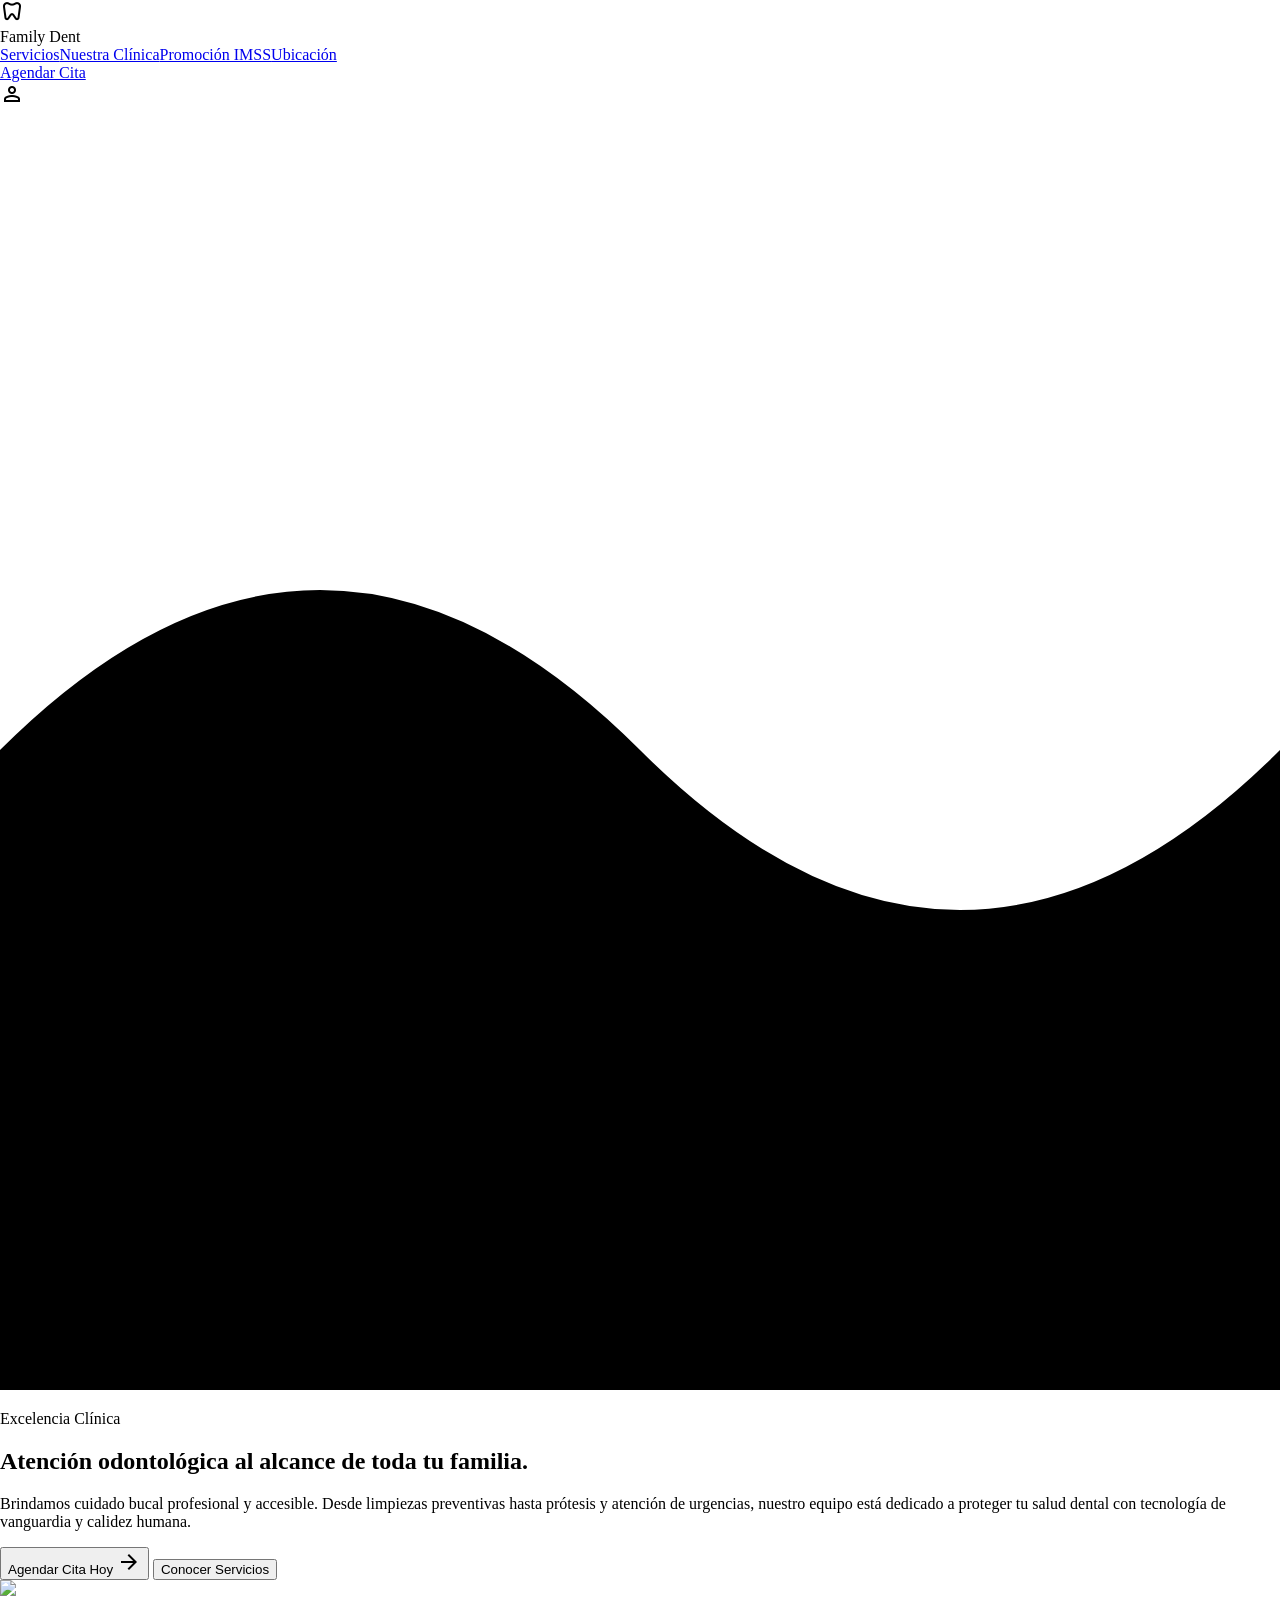
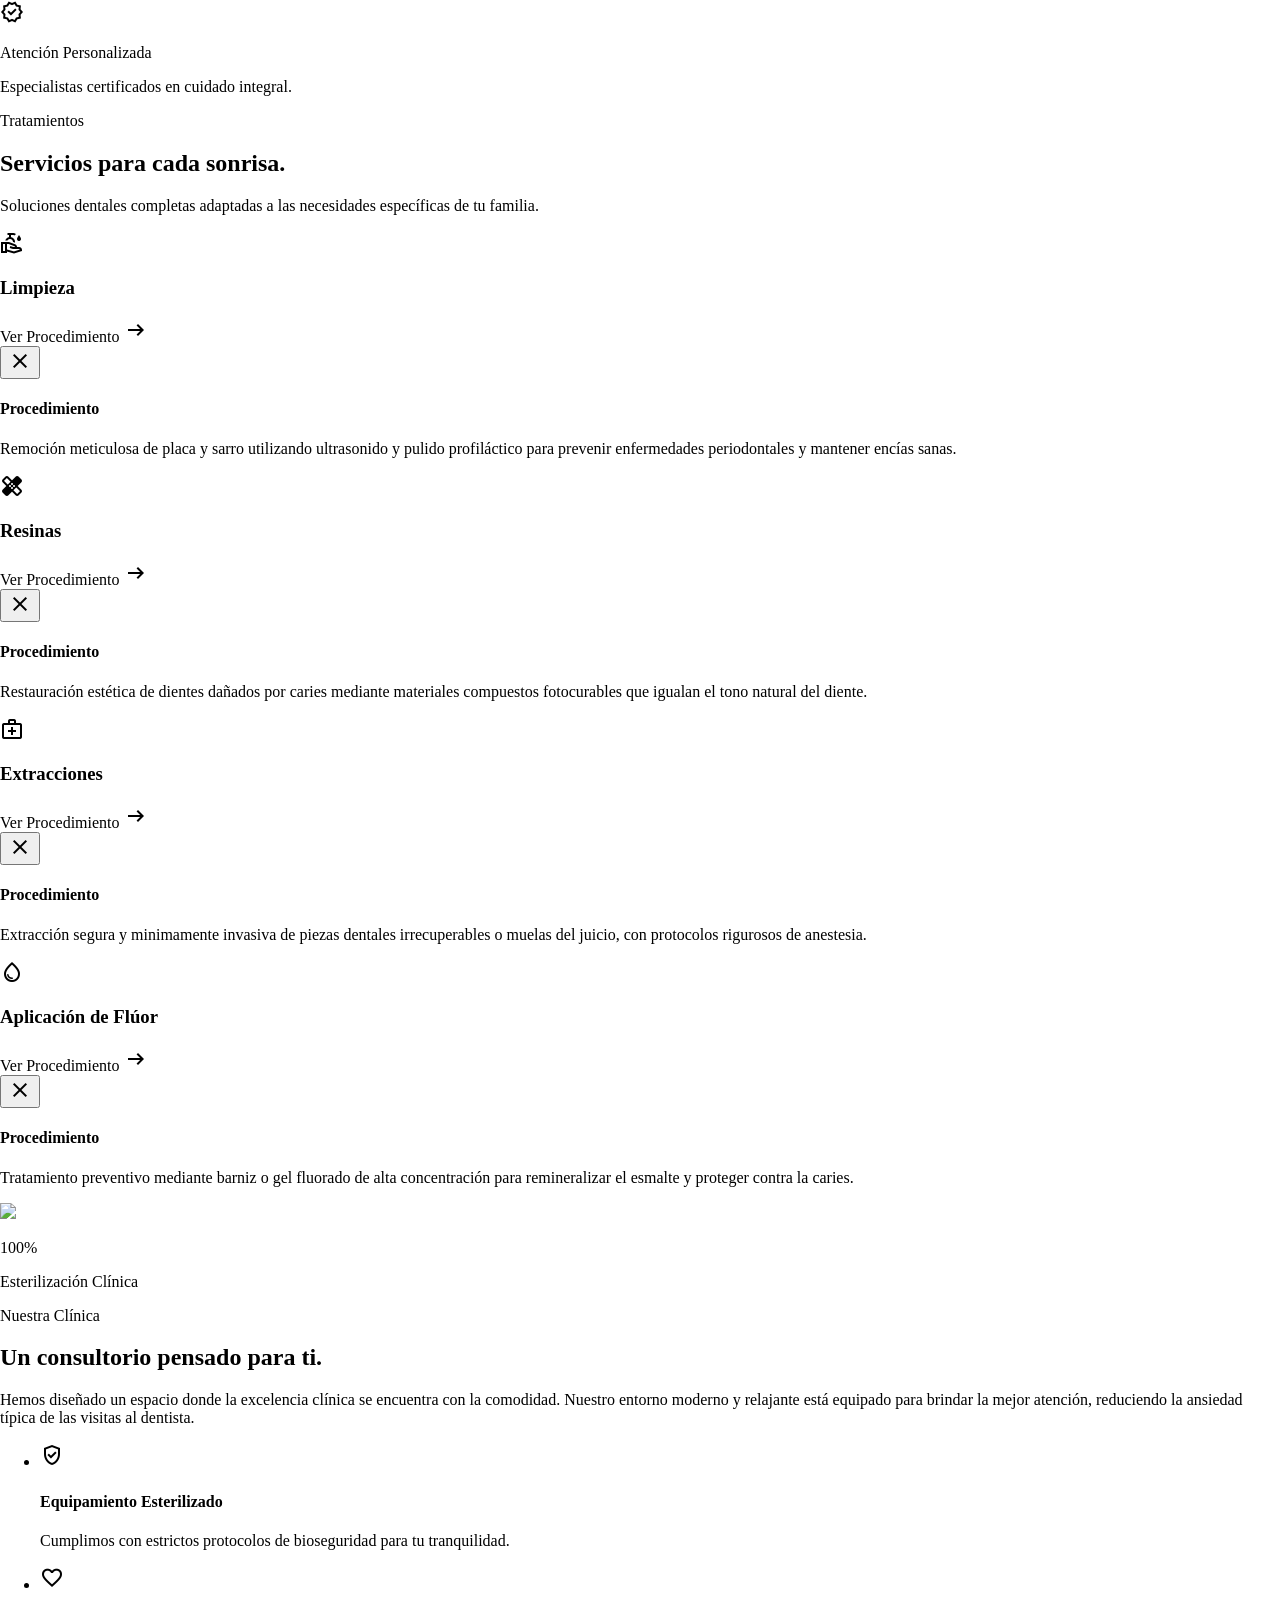
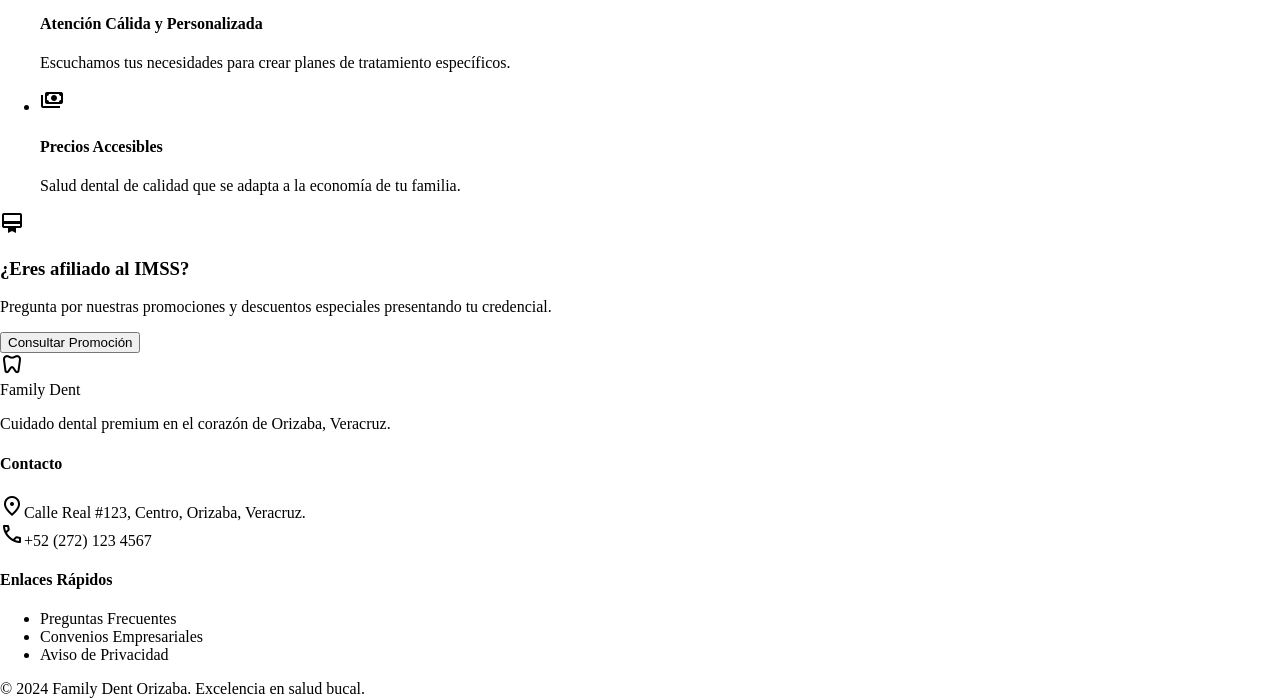
==== Family Dent.html @ 33c1b0c6 "Add files via upload" ====
<!DOCTYPE html>

<html lang="es">

<head>
    <meta charset="utf-8" />
    <meta content="width=device-width, initial-scale=1.0" name="viewport" />
    <style>
        @layer base {

            html,
            body {
                margin: 0;
                padding: 0;
            }

            body {
                overscroll-behavior: none;
            }

            main>:first-child {
                margin-top: 0 !important;
            }

            main>:last-child {
                margin-bottom: 0 !important;
            }
        }

        ::-webkit-scrollbar {
            display: none;
        }
    </style>
    <script src="https://cdn.tailwindcss.com"></script>
    <script
        id="tailwind-config">tailwind.config = { theme: { extend: { "colors": { "teal-muted": "#1F4E4D", "surface-dim": "#dcdad4", "on-background": "#1c1c18", "on-surface-variant": "#414847", "tertiary": "#211200", "tertiary-fixed-dim": "#ffb957", "on-secondary-fixed": "#261900", "on-secondary-fixed-variant": "#5d4200", "outline": "#717878", "error-container": "#ffdad6", "primary-fixed": "#c8e9e7", "teal-dark": "#0F2E2D", "inverse-surface": "#31312d", "gold-light": "#E0BD70", "error": "#ba1a1a", "surface-container-highest": "#e5e2dc", "on-primary": "#ffffff", "tertiary-fixed": "#ffddb5", "dental-highlight": "#F9A825", "primary-container": "#0f2e2d", "ink-rich": "#1C2624", "surface-variant": "#e5e2dc", "on-primary-container": "#789695", "on-secondary-container": "#755400", "cream-bg": "#FBF8F2", "secondary-fixed": "#ffdea5", "on-primary-fixed": "#00201f", "on-tertiary-fixed-variant": "#643f00", "on-surface": "#1c1c18", "surface-container-low": "#f6f3ed", "outline-variant": "#c1c8c7", "on-error-container": "#93000a", "secondary-container": "#fcca68", "secondary": "#7b5800", "surface-tint": "#466462", "secondary-fixed-dim": "#f0bf5e", "tertiary-container": "#3c2400", "primary": "#001918", "on-tertiary": "#ffffff", "surface-container-lowest": "#ffffff", "on-primary-fixed-variant": "#2e4c4b", "surface-bright": "#fcf9f3", "inverse-on-surface": "#f3f0ea", "surface-container-high": "#ebe8e2", "on-error": "#ffffff", "surface-container": "#f0eee8", "gold-leaf": "#C79A3D", "background": "#fcf9f3", "on-tertiary-container": "#c68200", "inverse-primary": "#adcdcb", "on-secondary": "#ffffff", "on-tertiary-fixed": "#2a1800", "primary-fixed-dim": "#adcdcb", "ink-muted": "#4B5C59", "surface": "#fcf9f3" }, "borderRadius": { "DEFAULT": "0.25rem", "lg": "0.5rem", "xl": "0.75rem", "full": "9999px" }, "spacing": { "container-max": "1200px", "section-v-desktop": "96px", "unit": "8px", "section-v-mobile": "64px", "margin-mobile": "20px", "gutter": "24px" }, "fontFamily": { "display-lg-mobile": ["Fraunces"], "label-bold": ["Figtree"], "eyebrow": ["Fraunces"], "display-lg": ["Fraunces"], "headline-md": ["Fraunces"], "caption": ["Figtree"], "headline-lg": ["Fraunces"], "body-md": ["Figtree"], "body-lg": ["Figtree"] }, "fontSize": { "display-lg-mobile": ["36px", { "lineHeight": "1.1", "fontWeight": "600" }], "label-bold": ["14px", { "lineHeight": "1.2", "fontWeight": "700" }], "eyebrow": ["16px", { "letterSpacing": "0.05em", "fontWeight": "500" }], "display-lg": ["52px", { "lineHeight": "1.1", "fontWeight": "600" }], "headline-md": ["28px", { "lineHeight": "1.2", "fontWeight": "500" }], "caption": ["13px", { "lineHeight": "1.4", "fontWeight": "400" }], "headline-lg": ["38px", { "lineHeight": "1.2", "fontWeight": "600" }], "body-md": ["16px", { "lineHeight": "1.55", "fontWeight": "400" }], "body-lg": ["18px", { "lineHeight": "1.6", "fontWeight": "400" }] } } } }</script>
    <link href="https://fonts.googleapis.com/css2?family=Material+Symbols+Outlined:wght,FILL@100..700,0..1&display=swap"
        rel="stylesheet" />
    <link
        href="https://fonts.googleapis.com/css2?family=Figtree:wght@100..900&family=Fraunces:wght@100..900&display=swap"
        rel="stylesheet" />
</head>

<body class="bg-background font-body-md text-on-surface">
    <header class="fixed top-0 w-full z-50 bg-surface/90 backdrop-blur-md shadow-[0_1px_8px_rgba(15,46,45,0.04)]">
        <div class="h-20 max-w-[1200px] mx-auto px-margin-mobile lg:px-gutter flex items-center justify-between">
            <div class="flex items-center gap-2">
                <div class="w-10 h-10 bg-teal-muted rounded-xl flex items-center justify-center"><span
                        class="material-symbols-outlined text-on-primary">dentistry</span></div><span
                    class="font-headline-md text-headline-md text-teal-dark tracking-tight">Family Dent</span>
            </div>
            <nav class="hidden lg:flex items-center gap-8" data-active-classes="text-gold-leaf font-bold"><a
                    class="text-body-md font-label-bold text-on-surface-variant hover:text-teal-muted transition-colors uppercase tracking-wider"
                    data-path="servicios" href="#">Servicios</a><a
                    class="text-body-md font-label-bold text-on-surface-variant hover:text-teal-muted transition-colors uppercase tracking-wider"
                    data-path="nuestra-clinica" href="#">Nuestra Clínica</a><a
                    class="text-body-md font-label-bold text-on-surface-variant hover:text-teal-muted transition-colors uppercase tracking-wider"
                    data-path="promocion-imss" href="#">Promoción IMSS</a><a
                    class="text-body-md font-label-bold text-on-surface-variant hover:text-teal-muted transition-colors uppercase tracking-wider"
                    data-path="ubicacion" href="#">Ubicación</a></nav>
            <div class="flex items-center gap-6"><a
                    class="hidden md:block px-6 py-3 bg-secondary-container text-on-secondary-container font-label-bold rounded-full hover:shadow-lg transition-all"
                    data-path="agendar-cita" href="#">Agendar Cita</a>
                <div class="w-8 h-8 rounded-full bg-primary flex items-center justify-center"><span
                        class="material-symbols-outlined text-on-primary text-[18px]">person</span></div>
            </div>
        </div>
    </header>
    <main class="w-full pt-20 bg-background">
        <div class="flex flex-col w-full">
            <!-- Hero Section -->
            <section
                class="relative w-full overflow-hidden bg-surface pt-12 pb-24 lg:pt-24 lg:pb-32 px-margin-mobile lg:px-gutter">
                <div class="absolute inset-0 z-0 opacity-10 pointer-events-none">
                    <svg height="100%" preserveaspectratio="none" viewbox="0 0 100 100" width="100%">
                        <path class="text-teal-muted" d="M0,50 Q25,25 50,50 T100,50 L100,100 L0,100 Z"
                            fill="currentColor"></path>
                    </svg>
                </div>
                <div class="relative z-10 max-w-[1200px] mx-auto grid grid-cols-1 lg:grid-cols-12 gap-12 items-center">
                    <div class="col-span-1 lg:col-span-6 space-y-8">
                        <div class="space-y-4">
                            <p class="font-eyebrow text-eyebrow text-gold-leaf uppercase tracking-widest">Excelencia
                                Clínica</p>
                            <h1
                                class="font-display-lg-mobile lg:font-display-lg text-display-lg-mobile lg:text-display-lg text-primary leading-tight">
                                Atención odontológica al alcance de toda tu familia.
                            </h1>
                        </div>
                        <p class="font-body-lg text-body-lg text-on-surface-variant max-w-lg">
                            Brindamos cuidado bucal profesional y accesible. Desde limpiezas preventivas hasta prótesis
                            y atención de urgencias, nuestro equipo está dedicado a proteger tu salud dental con
                            tecnología de vanguardia y calidez humana.
                        </p>
                        <div class="flex flex-col sm:flex-row gap-4 pt-4">
                            <button
                                class="px-8 py-4 bg-dental-highlight text-on-secondary-fixed font-label-bold rounded-full hover:shadow-[0_8px_24px_rgba(249,168,37,0.3)] transition-all flex items-center justify-center gap-2">
                                Agendar Cita Hoy
                                <span class="material-symbols-outlined text-[20px]">arrow_forward</span>
                            </button>
                            <button
                                class="px-8 py-4 border-2 border-gold-light text-gold-leaf bg-transparent font-label-bold rounded-full hover:bg-gold-light/10 transition-colors flex items-center justify-center">
                                Conocer Servicios
                            </button>
                        </div>
                    </div>
                    <div class="col-span-1 lg:col-span-6 relative">
                        <div
                            class="absolute -inset-4 bg-gradient-to-tr from-teal-muted/20 to-transparent rounded-3xl -z-10 blur-xl">
                        </div>
                        <div
                            class="relative rounded-[2rem] overflow-hidden shadow-2xl shadow-teal-dark/10 aspect-[4/5] lg:aspect-square group">
                            <img class="w-full h-full object-cover transition-transform duration-700 group-hover:scale-105"
                                data-alt="Dentist in dark scrubs and patterned surgical cap working attentively on a patient in a modern dental chair, illuminated by an overhead clinical light."
                                src="https://lh3.googleusercontent.com/aida-public/[base64]" />
                            <div
                                class="absolute inset-0 bg-gradient-to-t from-primary/60 via-transparent to-transparent">
                            </div>
                            <div
                                class="absolute bottom-6 left-6 right-6 bg-surface/95 backdrop-blur-md p-6 rounded-2xl shadow-lg border border-white/20 transform translate-y-2 opacity-0 transition-all duration-500 group-hover:translate-y-0 group-hover:opacity-100">
                                <div class="flex items-center gap-4">
                                    <div
                                        class="w-12 h-12 rounded-full bg-primary-fixed flex items-center justify-center">
                                        <span class="material-symbols-outlined text-teal-dark">verified</span>
                                    </div>
                                    <div>
                                        <p class="font-label-bold text-label-bold text-primary">Atención Personalizada
                                        </p>
                                        <p class="font-caption text-caption text-on-surface-variant">Especialistas
                                            certificados en cuidado integral.</p>
                                    </div>
                                </div>
                            </div>
                        </div>
                    </div>
                </div>
            </section>
            <!-- Services Section -->
            <section
                class="w-full bg-surface-container py-section-v-mobile lg:py-section-v-desktop px-margin-mobile lg:px-gutter">
                <div class="max-w-[1200px] mx-auto">
                    <div class="flex flex-col md:flex-row justify-between items-end gap-8 mb-16">
                        <div class="max-w-2xl space-y-4">
                            <p class="font-eyebrow text-eyebrow text-teal-muted uppercase tracking-widest">Tratamientos
                            </p>
                            <h2 class="font-headline-lg text-headline-lg text-primary">Servicios para cada sonrisa.</h2>
                            <p class="font-body-md text-body-md text-on-surface-variant">Soluciones dentales completas
                                adaptadas a las necesidades específicas de tu familia.</p>
                        </div>
                    </div>
                    <div class="grid grid-cols-1 md:grid-cols-2 lg:grid-cols-4 gap-4" id="servicesGrid">
                        <!-- Service Card 1 -->
                        <div class="group relative bg-surface p-8 rounded-2xl hover:shadow-[0_12px_40px_rgba(15,46,45,0.08)] transition-all duration-300 border-b-2 border-transparent hover:border-gold-leaf cursor-pointer h-full flex flex-col justify-between"
                            onclick="toggleServiceDetail('desc-1')">
                            <div>
                                <div
                                    class="w-12 h-12 rounded-xl bg-surface-container-high flex items-center justify-center mb-6 group-hover:bg-primary-fixed transition-colors">
                                    <span class="material-symbols-outlined text-teal-muted">clean_hands</span>
                                </div>
                                <h3 class="font-headline-md text-headline-md text-primary mb-3 text-[22px]">Limpieza
                                </h3>
                            </div>
                            <div class="mt-4 flex items-center text-teal-muted font-label-bold text-label-bold">
                                Ver Procedimiento <span
                                    class="material-symbols-outlined ml-2 text-[18px] transition-transform group-hover:translate-x-1">arrow_right_alt</span>
                            </div>
                            <!-- Expandable Detail -->
                            <div class="absolute inset-0 bg-surface z-20 rounded-2xl p-8 opacity-0 pointer-events-none transform scale-95 transition-all duration-300 flex flex-col justify-center border border-outline-variant shadow-xl"
                                id="desc-1">
                                <button
                                    class="absolute top-4 right-4 text-on-surface-variant hover:text-error transition-colors">
                                    <span class="material-symbols-outlined">close</span>
                                </button>
                                <h4 class="font-label-bold text-label-bold text-primary mb-2 uppercase tracking-wide">
                                    Procedimiento</h4>
                                <p class="font-body-md text-body-md text-on-surface-variant">Remoción meticulosa de
                                    placa y sarro utilizando ultrasonido y pulido profiláctico para prevenir
                                    enfermedades periodontales y mantener encías sanas.</p>
                            </div>
                        </div>
                        <!-- Service Card 2 -->
                        <div class="group relative bg-surface p-8 rounded-2xl hover:shadow-[0_12px_40px_rgba(15,46,45,0.08)] transition-all duration-300 border-b-2 border-transparent hover:border-gold-leaf cursor-pointer h-full flex flex-col justify-between"
                            onclick="toggleServiceDetail('desc-2')">
                            <div>
                                <div
                                    class="w-12 h-12 rounded-xl bg-surface-container-high flex items-center justify-center mb-6 group-hover:bg-primary-fixed transition-colors">
                                    <span class="material-symbols-outlined text-teal-muted">healing</span>
                                </div>
                                <h3 class="font-headline-md text-headline-md text-primary mb-3 text-[22px]">Resinas</h3>
                            </div>
                            <div class="mt-4 flex items-center text-teal-muted font-label-bold text-label-bold">
                                Ver Procedimiento <span
                                    class="material-symbols-outlined ml-2 text-[18px] transition-transform group-hover:translate-x-1">arrow_right_alt</span>
                            </div>
                            <div class="absolute inset-0 bg-surface z-20 rounded-2xl p-8 opacity-0 pointer-events-none transform scale-95 transition-all duration-300 flex flex-col justify-center border border-outline-variant shadow-xl"
                                id="desc-2">
                                <button
                                    class="absolute top-4 right-4 text-on-surface-variant hover:text-error transition-colors">
                                    <span class="material-symbols-outlined">close</span>
                                </button>
                                <h4 class="font-label-bold text-label-bold text-primary mb-2 uppercase tracking-wide">
                                    Procedimiento</h4>
                                <p class="font-body-md text-body-md text-on-surface-variant">Restauración estética de
                                    dientes dañados por caries mediante materiales compuestos fotocurables que igualan
                                    el tono natural del diente.</p>
                            </div>
                        </div>
                        <!-- Service Card 3 -->
                        <div class="group relative bg-surface p-8 rounded-2xl hover:shadow-[0_12px_40px_rgba(15,46,45,0.08)] transition-all duration-300 border-b-2 border-transparent hover:border-gold-leaf cursor-pointer h-full flex flex-col justify-between"
                            onclick="toggleServiceDetail('desc-3')">
                            <div>
                                <div
                                    class="w-12 h-12 rounded-xl bg-surface-container-high flex items-center justify-center mb-6 group-hover:bg-primary-fixed transition-colors">
                                    <span class="material-symbols-outlined text-teal-muted">medical_services</span>
                                </div>
                                <h3 class="font-headline-md text-headline-md text-primary mb-3 text-[22px]">Extracciones
                                </h3>
                            </div>
                            <div class="mt-4 flex items-center text-teal-muted font-label-bold text-label-bold">
                                Ver Procedimiento <span
                                    class="material-symbols-outlined ml-2 text-[18px] transition-transform group-hover:translate-x-1">arrow_right_alt</span>
                            </div>
                            <div class="absolute inset-0 bg-surface z-20 rounded-2xl p-8 opacity-0 pointer-events-none transform scale-95 transition-all duration-300 flex flex-col justify-center border border-outline-variant shadow-xl"
                                id="desc-3">
                                <button
                                    class="absolute top-4 right-4 text-on-surface-variant hover:text-error transition-colors">
                                    <span class="material-symbols-outlined">close</span>
                                </button>
                                <h4 class="font-label-bold text-label-bold text-primary mb-2 uppercase tracking-wide">
                                    Procedimiento</h4>
                                <p class="font-body-md text-body-md text-on-surface-variant">Extracción segura y
                                    minimamente invasiva de piezas dentales irrecuperables o muelas del juicio, con
                                    protocolos rigurosos de anestesia.</p>
                            </div>
                        </div>
                        <!-- Service Card 4 -->
                        <div class="group relative bg-surface p-8 rounded-2xl hover:shadow-[0_12px_40px_rgba(15,46,45,0.08)] transition-all duration-300 border-b-2 border-transparent hover:border-gold-leaf cursor-pointer h-full flex flex-col justify-between"
                            onclick="toggleServiceDetail('desc-4')">
                            <div>
                                <div
                                    class="w-12 h-12 rounded-xl bg-surface-container-high flex items-center justify-center mb-6 group-hover:bg-primary-fixed transition-colors">
                                    <span class="material-symbols-outlined text-teal-muted">water_drop</span>
                                </div>
                                <h3 class="font-headline-md text-headline-md text-primary mb-3 text-[22px]">Aplicación
                                    de Flúor</h3>
                            </div>
                            <div class="mt-4 flex items-center text-teal-muted font-label-bold text-label-bold">
                                Ver Procedimiento <span
                                    class="material-symbols-outlined ml-2 text-[18px] transition-transform group-hover:translate-x-1">arrow_right_alt</span>
                            </div>
                            <div class="absolute inset-0 bg-surface z-20 rounded-2xl p-8 opacity-0 pointer-events-none transform scale-95 transition-all duration-300 flex flex-col justify-center border border-outline-variant shadow-xl"
                                id="desc-4">
                                <button
                                    class="absolute top-4 right-4 text-on-surface-variant hover:text-error transition-colors">
                                    <span class="material-symbols-outlined">close</span>
                                </button>
                                <h4 class="font-label-bold text-label-bold text-primary mb-2 uppercase tracking-wide">
                                    Procedimiento</h4>
                                <p class="font-body-md text-body-md text-on-surface-variant">Tratamiento preventivo
                                    mediante barniz o gel fluorado de alta concentración para remineralizar el esmalte y
                                    proteger contra la caries.</p>
                            </div>
                        </div>
                    </div>
                </div>
            </section>
            <!-- About Section -->
            <section
                class="w-full bg-surface py-section-v-mobile lg:py-section-v-desktop px-margin-mobile lg:px-gutter relative overflow-hidden">
                <div class="max-w-[1200px] mx-auto grid grid-cols-1 lg:grid-cols-2 gap-16 items-center">
                    <div class="relative order-2 lg:order-1">
                        <div class="absolute -inset-8 bg-surface-container-highest rounded-full blur-3xl opacity-50">
                        </div>
                        <img class="relative w-full aspect-square object-cover rounded-[2rem] shadow-xl"
                            data-alt="Modern dental clinic interior featuring a vibrant yellow dental chair, teal walls with anatomical posters, and clean white medical cabinetry."
                            src="https://lh3.googleusercontent.com/aida-public/[base64]" />
                        <!-- Stats Card -->
                        <div
                            class="absolute -bottom-8 -right-8 bg-primary text-on-primary p-8 rounded-2xl shadow-2xl hidden md:block">
                            <p class="font-display-lg text-display-lg text-gold-light mb-1">100%</p>
                            <p class="font-label-bold text-label-bold uppercase tracking-wider">Esterilización Clínica
                            </p>
                        </div>
                    </div>
                    <div class="space-y-8 order-1 lg:order-2">
                        <div>
                            <p class="font-eyebrow text-eyebrow text-teal-muted uppercase tracking-widest mb-4">Nuestra
                                Clínica</p>
                            <h2 class="font-headline-lg text-headline-lg text-primary leading-tight">Un consultorio
                                pensado para ti.</h2>
                        </div>
                        <p class="font-body-lg text-body-lg text-on-surface-variant">
                            Hemos diseñado un espacio donde la excelencia clínica se encuentra con la comodidad. Nuestro
                            entorno moderno y relajante está equipado para brindar la mejor atención, reduciendo la
                            ansiedad típica de las visitas al dentista.
                        </p>
                        <ul class="space-y-6 pt-4">
                            <li class="flex items-start gap-4">
                                <div
                                    class="w-10 h-10 rounded-full bg-gold-light/20 flex items-center justify-center shrink-0">
                                    <span
                                        class="material-symbols-outlined text-secondary-fixed-dim">verified_user</span>
                                </div>
                                <div>
                                    <h4 class="font-label-bold text-label-bold text-primary text-[18px]">Equipamiento
                                        Esterilizado</h4>
                                    <p class="font-body-md text-body-md text-on-surface-variant mt-1">Cumplimos con
                                        estrictos protocolos de bioseguridad para tu tranquilidad.</p>
                                </div>
                            </li>
                            <li class="flex items-start gap-4">
                                <div
                                    class="w-10 h-10 rounded-full bg-gold-light/20 flex items-center justify-center shrink-0">
                                    <span class="material-symbols-outlined text-secondary-fixed-dim">favorite</span>
                                </div>
                                <div>
                                    <h4 class="font-label-bold text-label-bold text-primary text-[18px]">Atención Cálida
                                        y Personalizada</h4>
                                    <p class="font-body-md text-body-md text-on-surface-variant mt-1">Escuchamos tus
                                        necesidades para crear planes de tratamiento específicos.</p>
                                </div>
                            </li>
                            <li class="flex items-start gap-4">
                                <div
                                    class="w-10 h-10 rounded-full bg-gold-light/20 flex items-center justify-center shrink-0">
                                    <span class="material-symbols-outlined text-secondary-fixed-dim">payments</span>
                                </div>
                                <div>
                                    <h4 class="font-label-bold text-label-bold text-primary text-[18px]">Precios
                                        Accesibles</h4>
                                    <p class="font-body-md text-body-md text-on-surface-variant mt-1">Salud dental de
                                        calidad que se adapta a la economía de tu familia.</p>
                                </div>
                            </li>
                        </ul>
                    </div>
                </div>
            </section>
            <!-- Promo Banner -->
            <section class="w-full bg-dental-highlight py-16 px-margin-mobile lg:px-gutter">
                <div class="max-w-[1200px] mx-auto flex flex-col md:flex-row items-center justify-between gap-8">
                    <div class="flex items-center gap-6">
                        <div
                            class="w-16 h-16 rounded-2xl bg-white/20 flex items-center justify-center backdrop-blur-sm">
                            <span
                                class="material-symbols-outlined text-on-secondary-fixed text-[32px]">card_membership</span>
                        </div>
                        <div>
                            <h3 class="font-headline-md text-headline-md text-on-secondary-fixed mb-2">¿Eres afiliado al
                                IMSS?</h3>
                            <p class="font-body-lg text-body-lg text-on-secondary-fixed-variant">Pregunta por nuestras
                                promociones y descuentos especiales presentando tu credencial.</p>
                        </div>
                    </div>
                    <button
                        class="shrink-0 px-8 py-4 bg-surface text-primary font-label-bold rounded-full hover:bg-surface-container transition-colors shadow-lg">
                        Consultar Promoción
                    </button>
                </div>
            </section>
        </div>
        <script>
            function toggleServiceDetail(id) {
                const el = document.getElementById(id);
                if (!el) return;

                // Close others
                document.querySelectorAll('[id^="desc-"]').forEach(desc => {
                    if (desc.id !== id) {
                        desc.classList.remove('opacity-100', 'pointer-events-auto', 'scale-100');
                        desc.classList.add('opacity-0', 'pointer-events-none', 'scale-95');
                    }
                });

                const isHidden = el.classList.contains('opacity-0');
                if (isHidden) {
                    el.classList.remove('opacity-0', 'pointer-events-none', 'scale-95');
                    el.classList.add('opacity-100', 'pointer-events-auto', 'scale-100');
                } else {
                    el.classList.add('opacity-0', 'pointer-events-none', 'scale-95');
                    el.classList.remove('opacity-100', 'pointer-events-auto', 'scale-100');
                }
            }
        </script>
    </main>
    <footer class="w-full bg-surface-container py-section-v-mobile lg:py-section-v-desktop">
        <div class="max-w-[1200px] mx-auto px-margin-mobile lg:px-gutter grid grid-cols-1 md:grid-cols-3 gap-gutter">
            <div class="space-y-4">
                <div class="flex items-center gap-2 mb-4">
                    <div class="w-8 h-8 bg-teal-muted rounded-lg flex items-center justify-center"><span
                            class="material-symbols-outlined text-on-primary text-[20px]">dentistry</span></div><span
                        class="font-headline-md text-headline-md text-teal-dark">Family Dent</span>
                </div>
                <p class="text-body-md text-on-surface-variant">Cuidado dental premium en el corazón de Orizaba,
                    Veracruz.</p>
            </div>
            <div class="space-y-4">
                <div>
                    <h4 class="font-label-bold text-on-surface mb-4 uppercase tracking-widest text-caption">Contacto
                    </h4>
                    <div class="flex items-start gap-3 text-on-surface-variant mb-3"><span
                            class="material-symbols-outlined text-gold-leaf">location_on</span><span
                            class="text-body-md">Calle Real #123, Centro, Orizaba, Veracruz.</span></div>
                    <div class="flex items-center gap-3 text-on-surface-variant"><span
                            class="material-symbols-outlined text-gold-leaf">call</span><span class="text-body-md">+52
                            (272) 123 4567</span></div>
                </div>
            </div>
            <div class="space-y-4">
                <div>
                    <h4 class="font-label-bold text-on-surface mb-4 uppercase tracking-widest text-caption">Enlaces
                        Rápidos</h4>
                    <ul class="space-y-2 text-on-surface-variant">
                        <li class="hover:text-teal-muted cursor-pointer">Preguntas Frecuentes</li>
                        <li class="hover:text-teal-muted cursor-pointer">Convenios Empresariales</li>
                        <li class="hover:text-teal-muted cursor-pointer">Aviso de Privacidad</li>
                    </ul>
                </div>
            </div>
        </div>
        <div
            class="max-w-[1200px] mx-auto px-margin-mobile lg:px-gutter mt-16 pt-8 border-t border-outline-variant text-center text-caption text-on-surface-variant">
            © 2024 Family Dent Orizaba. Excelencia en salud bucal.</div>
    </footer>
</body>

</html>
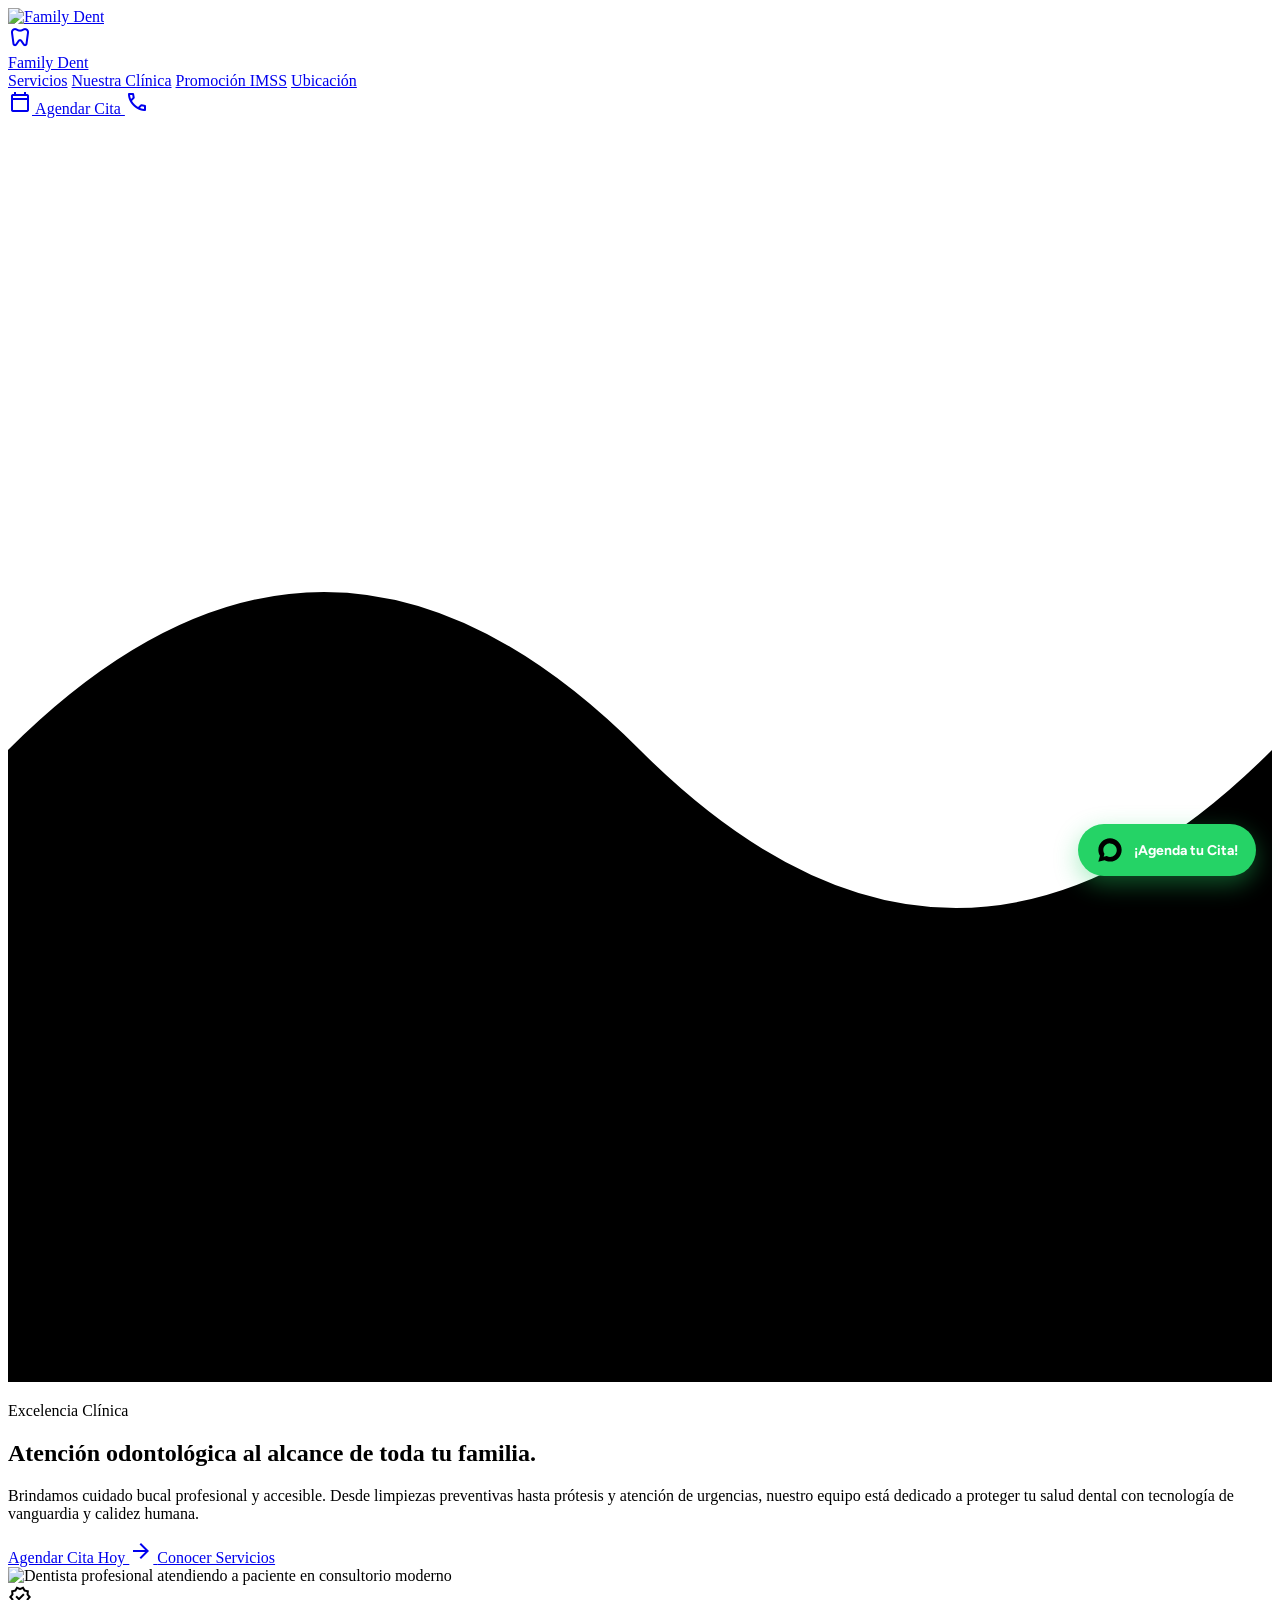
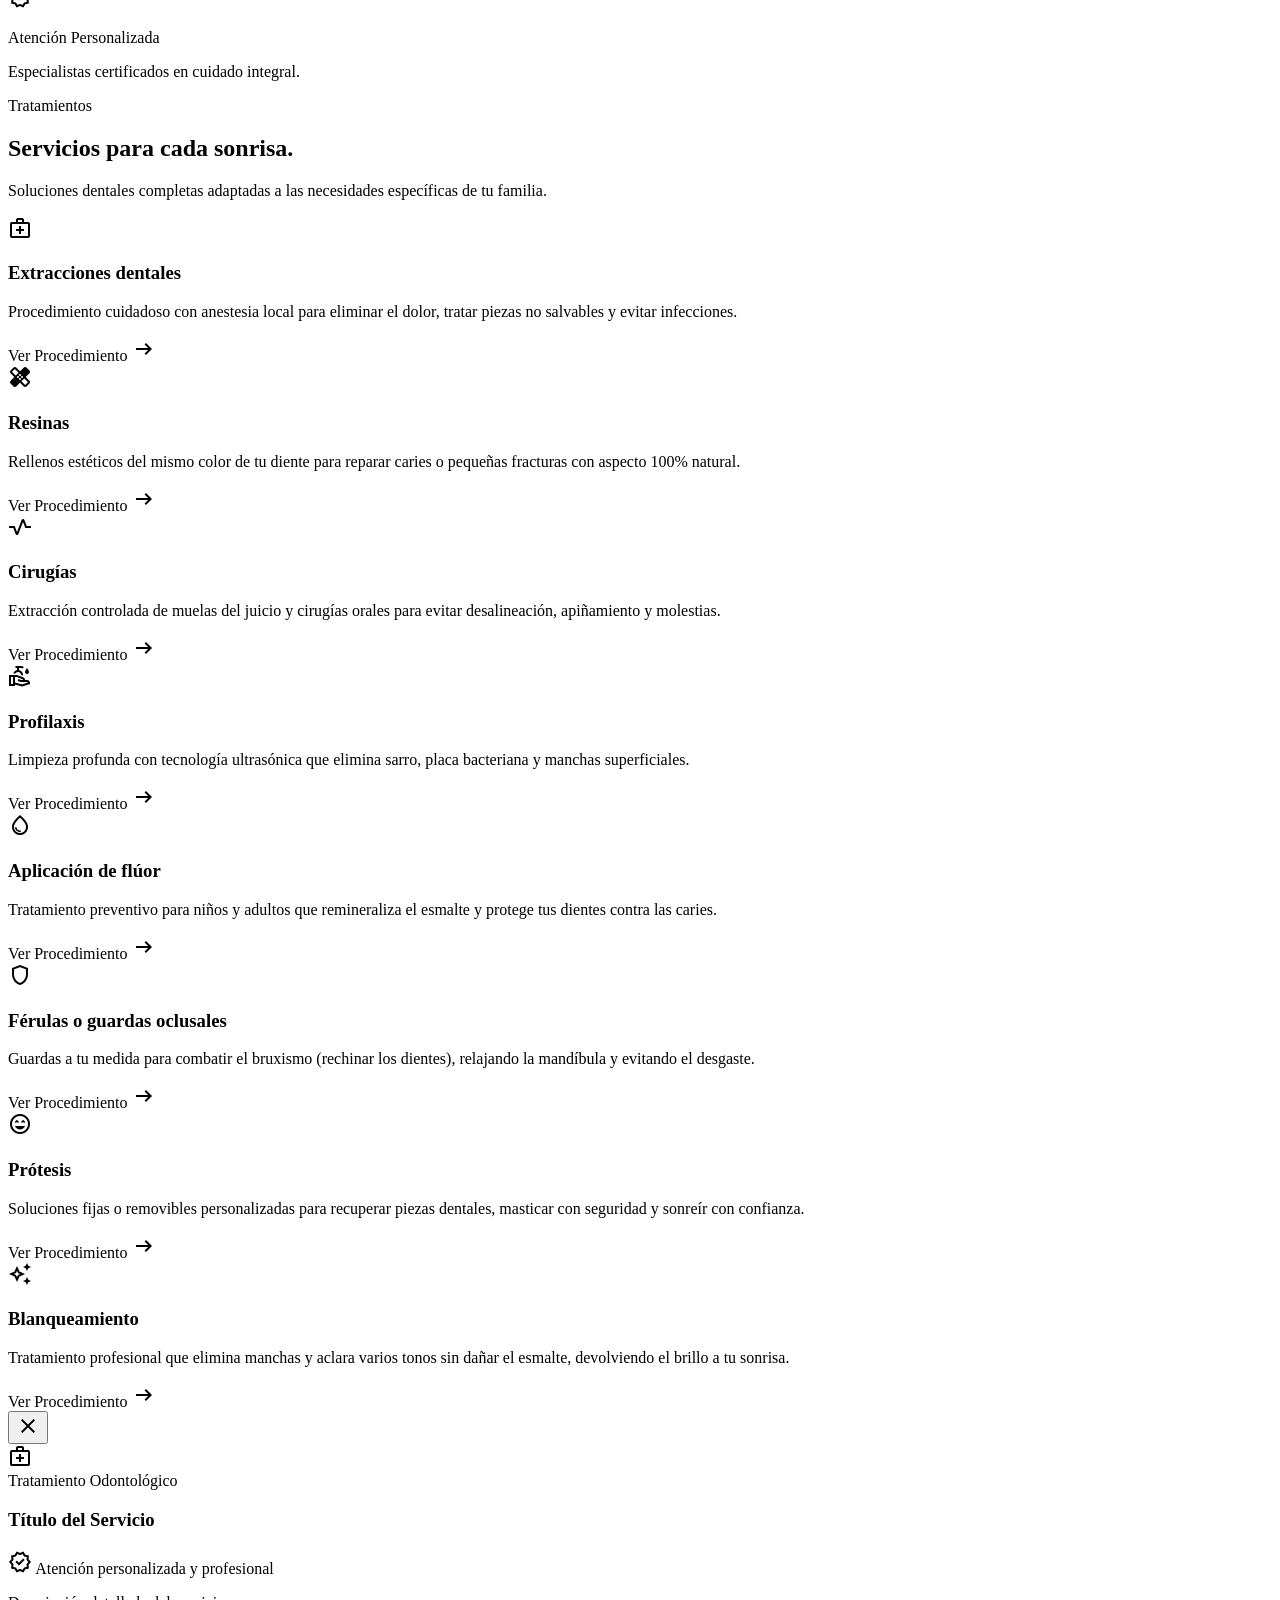
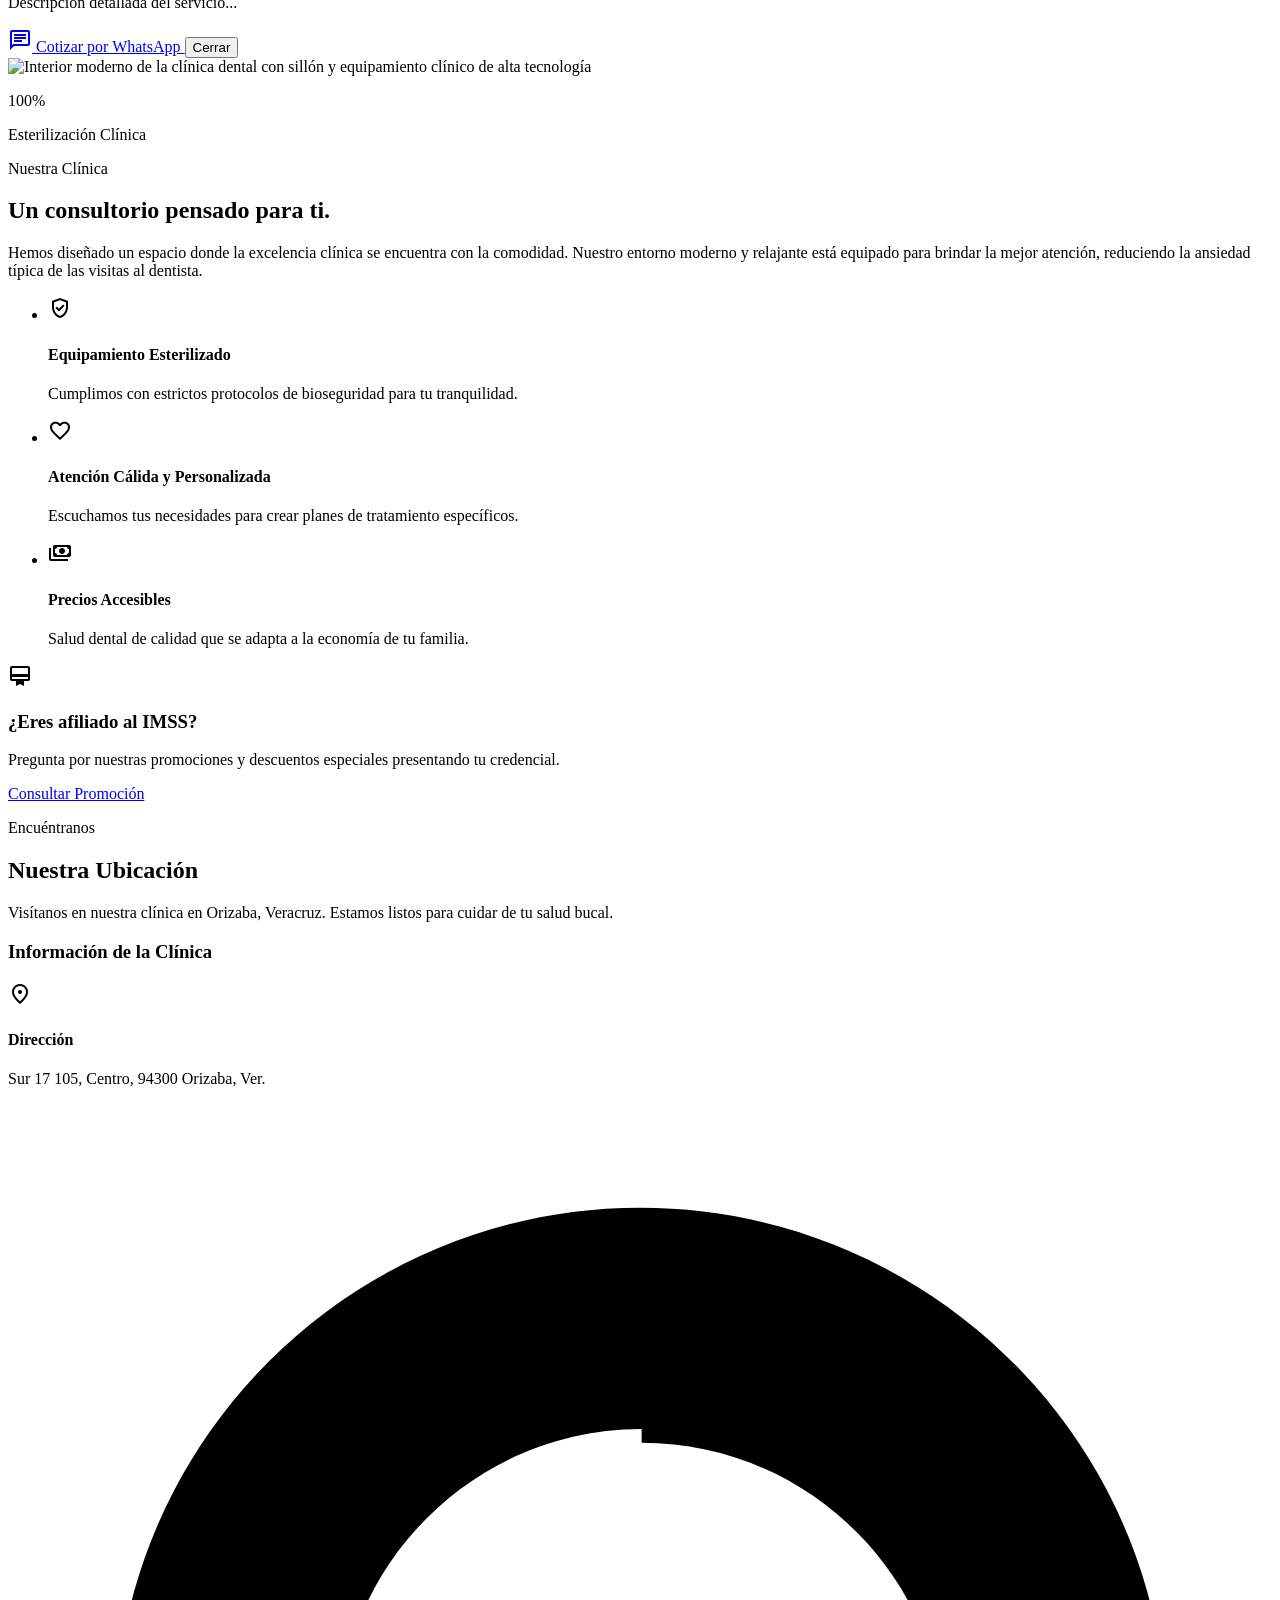
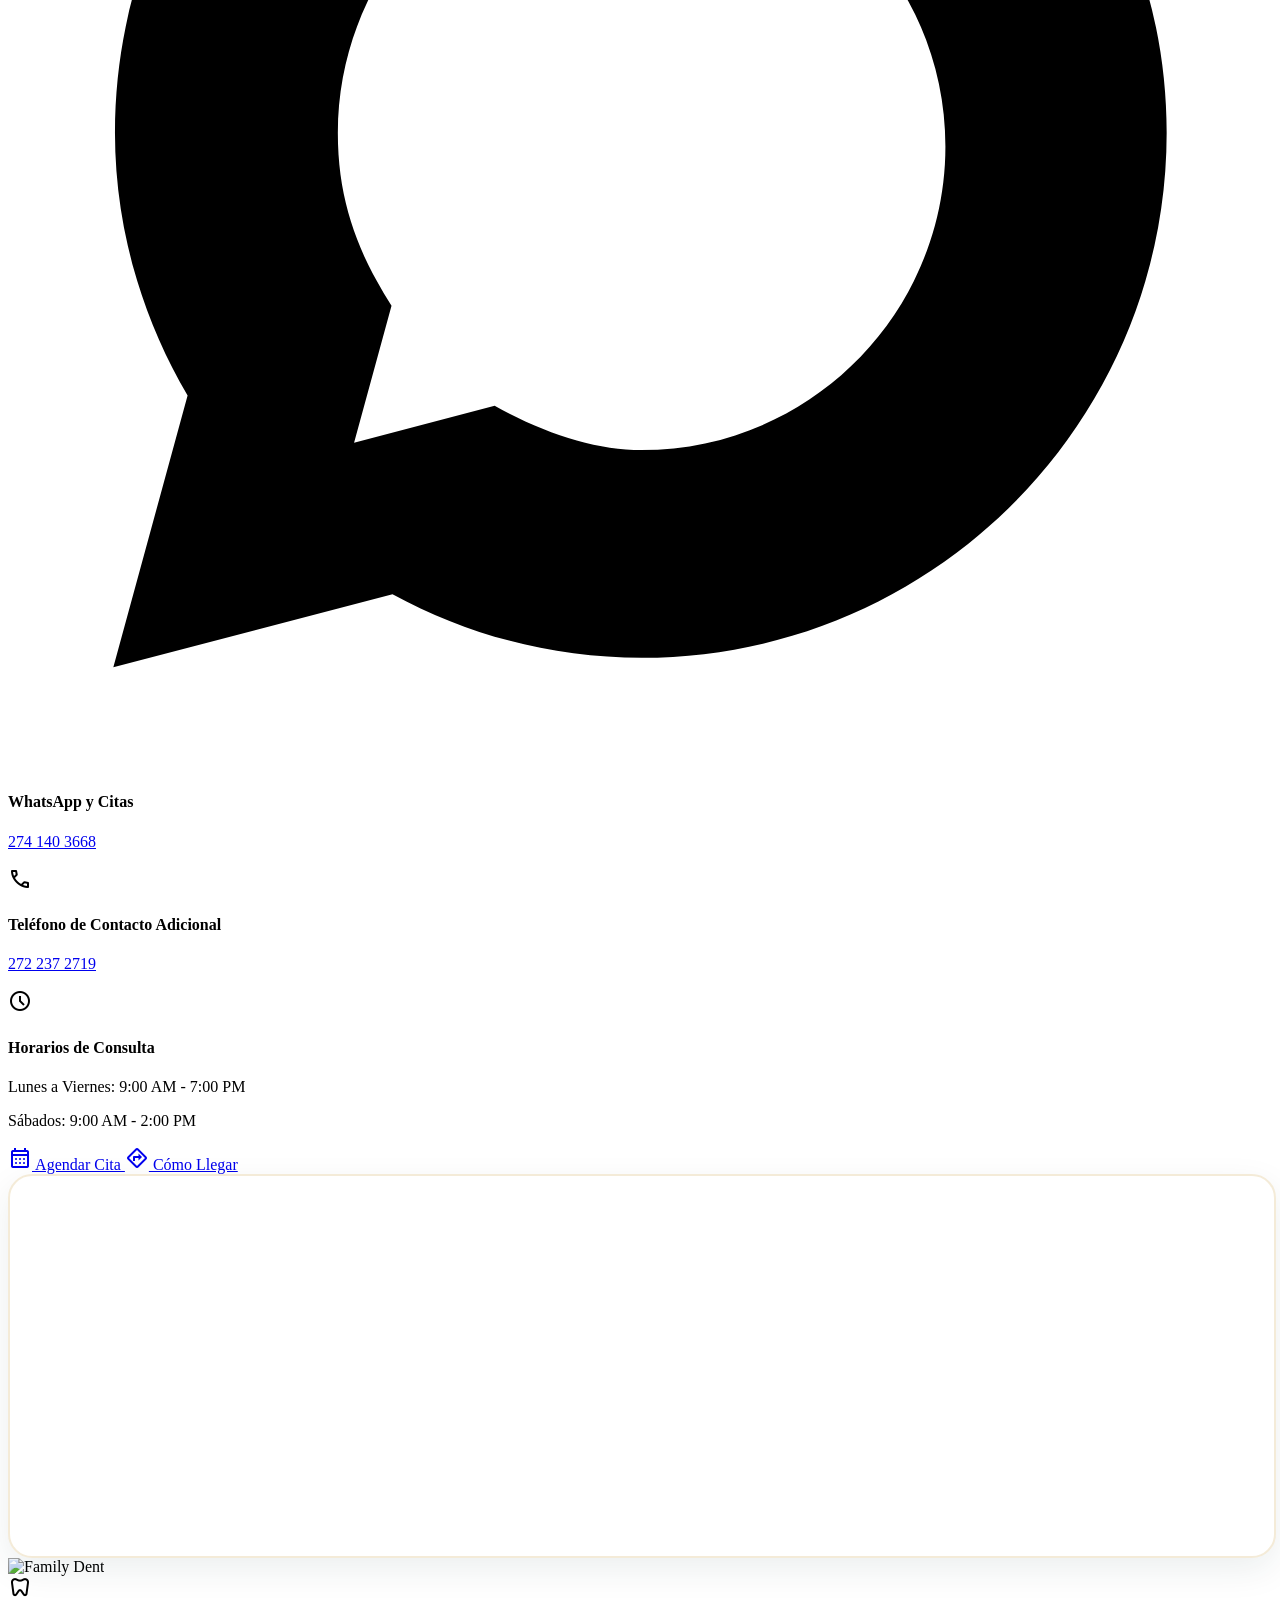
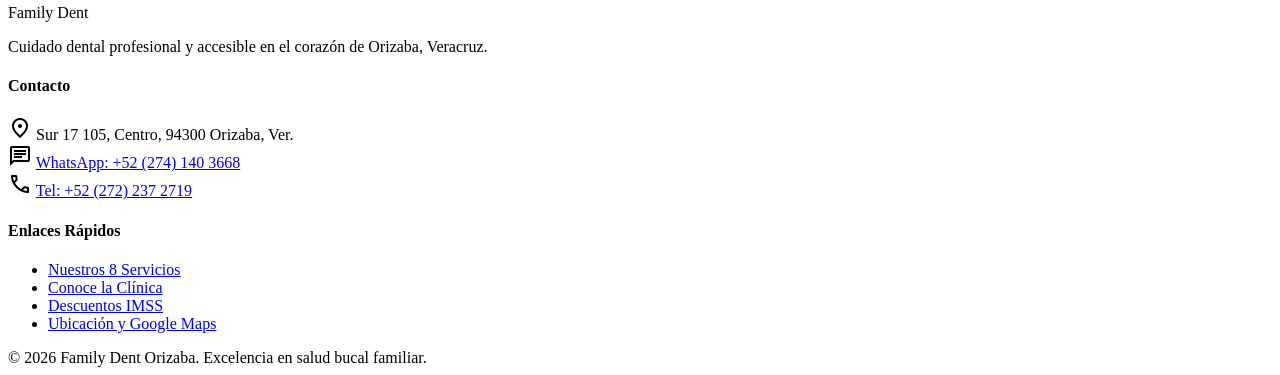
==== commit 6d6f1bc8: "Se actualizó el front end de los servicios, además de implementar correctamente el modulo de ubicaci" ====
--- a/Family Dent.html
+++ b/Family Dent.html
@@ -1,427 +1,841 @@
-<!DOCTYPE html>
-
-<html lang="es">
-
-<head>
-    <meta charset="utf-8" />
-    <meta content="width=device-width, initial-scale=1.0" name="viewport" />
-    <style>
-        @layer base {
-
-            html,
-            body {
-                margin: 0;
-                padding: 0;
-            }
-
-            body {
-                overscroll-behavior: none;
-            }
-
-            main>:first-child {
-                margin-top: 0 !important;
-            }
-
-            main>:last-child {
-                margin-bottom: 0 !important;
-            }
-        }
-
-        ::-webkit-scrollbar {
-            display: none;
-        }
-    </style>
-    <script src="https://cdn.tailwindcss.com"></script>
-    <script
-        id="tailwind-config">tailwind.config = { theme: { extend: { "colors": { "teal-muted": "#1F4E4D", "surface-dim": "#dcdad4", "on-background": "#1c1c18", "on-surface-variant": "#414847", "tertiary": "#211200", "tertiary-fixed-dim": "#ffb957", "on-secondary-fixed": "#261900", "on-secondary-fixed-variant": "#5d4200", "outline": "#717878", "error-container": "#ffdad6", "primary-fixed": "#c8e9e7", "teal-dark": "#0F2E2D", "inverse-surface": "#31312d", "gold-light": "#E0BD70", "error": "#ba1a1a", "surface-container-highest": "#e5e2dc", "on-primary": "#ffffff", "tertiary-fixed": "#ffddb5", "dental-highlight": "#F9A825", "primary-container": "#0f2e2d", "ink-rich": "#1C2624", "surface-variant": "#e5e2dc", "on-primary-container": "#789695", "on-secondary-container": "#755400", "cream-bg": "#FBF8F2", "secondary-fixed": "#ffdea5", "on-primary-fixed": "#00201f", "on-tertiary-fixed-variant": "#643f00", "on-surface": "#1c1c18", "surface-container-low": "#f6f3ed", "outline-variant": "#c1c8c7", "on-error-container": "#93000a", "secondary-container": "#fcca68", "secondary": "#7b5800", "surface-tint": "#466462", "secondary-fixed-dim": "#f0bf5e", "tertiary-container": "#3c2400", "primary": "#001918", "on-tertiary": "#ffffff", "surface-container-lowest": "#ffffff", "on-primary-fixed-variant": "#2e4c4b", "surface-bright": "#fcf9f3", "inverse-on-surface": "#f3f0ea", "surface-container-high": "#ebe8e2", "on-error": "#ffffff", "surface-container": "#f0eee8", "gold-leaf": "#C79A3D", "background": "#fcf9f3", "on-tertiary-container": "#c68200", "inverse-primary": "#adcdcb", "on-secondary": "#ffffff", "on-tertiary-fixed": "#2a1800", "primary-fixed-dim": "#adcdcb", "ink-muted": "#4B5C59", "surface": "#fcf9f3" }, "borderRadius": { "DEFAULT": "0.25rem", "lg": "0.5rem", "xl": "0.75rem", "full": "9999px" }, "spacing": { "container-max": "1200px", "section-v-desktop": "96px", "unit": "8px", "section-v-mobile": "64px", "margin-mobile": "20px", "gutter": "24px" }, "fontFamily": { "display-lg-mobile": ["Fraunces"], "label-bold": ["Figtree"], "eyebrow": ["Fraunces"], "display-lg": ["Fraunces"], "headline-md": ["Fraunces"], "caption": ["Figtree"], "headline-lg": ["Fraunces"], "body-md": ["Figtree"], "body-lg": ["Figtree"] }, "fontSize": { "display-lg-mobile": ["36px", { "lineHeight": "1.1", "fontWeight": "600" }], "label-bold": ["14px", { "lineHeight": "1.2", "fontWeight": "700" }], "eyebrow": ["16px", { "letterSpacing": "0.05em", "fontWeight": "500" }], "display-lg": ["52px", { "lineHeight": "1.1", "fontWeight": "600" }], "headline-md": ["28px", { "lineHeight": "1.2", "fontWeight": "500" }], "caption": ["13px", { "lineHeight": "1.4", "fontWeight": "400" }], "headline-lg": ["38px", { "lineHeight": "1.2", "fontWeight": "600" }], "body-md": ["16px", { "lineHeight": "1.55", "fontWeight": "400" }], "body-lg": ["18px", { "lineHeight": "1.6", "fontWeight": "400" }] } } } }</script>
-    <link href="https://fonts.googleapis.com/css2?family=Material+Symbols+Outlined:wght,FILL@100..700,0..1&display=swap"
-        rel="stylesheet" />
-    <link
-        href="https://fonts.googleapis.com/css2?family=Figtree:wght@100..900&family=Fraunces:wght@100..900&display=swap"
-        rel="stylesheet" />
-</head>
-
-<body class="bg-background font-body-md text-on-surface">
-    <header class="fixed top-0 w-full z-50 bg-surface/90 backdrop-blur-md shadow-[0_1px_8px_rgba(15,46,45,0.04)]">
-        <div class="h-20 max-w-[1200px] mx-auto px-margin-mobile lg:px-gutter flex items-center justify-between">
-            <div class="flex items-center gap-2">
-                <div class="w-10 h-10 bg-teal-muted rounded-xl flex items-center justify-center"><span
-                        class="material-symbols-outlined text-on-primary">dentistry</span></div><span
-                    class="font-headline-md text-headline-md text-teal-dark tracking-tight">Family Dent</span>
-            </div>
-            <nav class="hidden lg:flex items-center gap-8" data-active-classes="text-gold-leaf font-bold"><a
-                    class="text-body-md font-label-bold text-on-surface-variant hover:text-teal-muted transition-colors uppercase tracking-wider"
-                    data-path="servicios" href="#">Servicios</a><a
-                    class="text-body-md font-label-bold text-on-surface-variant hover:text-teal-muted transition-colors uppercase tracking-wider"
-                    data-path="nuestra-clinica" href="#">Nuestra Clínica</a><a
-                    class="text-body-md font-label-bold text-on-surface-variant hover:text-teal-muted transition-colors uppercase tracking-wider"
-                    data-path="promocion-imss" href="#">Promoción IMSS</a><a
-                    class="text-body-md font-label-bold text-on-surface-variant hover:text-teal-muted transition-colors uppercase tracking-wider"
-                    data-path="ubicacion" href="#">Ubicación</a></nav>
-            <div class="flex items-center gap-6"><a
-                    class="hidden md:block px-6 py-3 bg-secondary-container text-on-secondary-container font-label-bold rounded-full hover:shadow-lg transition-all"
-                    data-path="agendar-cita" href="#">Agendar Cita</a>
-                <div class="w-8 h-8 rounded-full bg-primary flex items-center justify-center"><span
-                        class="material-symbols-outlined text-on-primary text-[18px]">person</span></div>
-            </div>
-        </div>
-    </header>
-    <main class="w-full pt-20 bg-background">
-        <div class="flex flex-col w-full">
-            <!-- Hero Section -->
-            <section
-                class="relative w-full overflow-hidden bg-surface pt-12 pb-24 lg:pt-24 lg:pb-32 px-margin-mobile lg:px-gutter">
-                <div class="absolute inset-0 z-0 opacity-10 pointer-events-none">
-                    <svg height="100%" preserveaspectratio="none" viewbox="0 0 100 100" width="100%">
-                        <path class="text-teal-muted" d="M0,50 Q25,25 50,50 T100,50 L100,100 L0,100 Z"
-                            fill="currentColor"></path>
-                    </svg>
-                </div>
-                <div class="relative z-10 max-w-[1200px] mx-auto grid grid-cols-1 lg:grid-cols-12 gap-12 items-center">
-                    <div class="col-span-1 lg:col-span-6 space-y-8">
-                        <div class="space-y-4">
-                            <p class="font-eyebrow text-eyebrow text-gold-leaf uppercase tracking-widest">Excelencia
-                                Clínica</p>
-                            <h1
-                                class="font-display-lg-mobile lg:font-display-lg text-display-lg-mobile lg:text-display-lg text-primary leading-tight">
-                                Atención odontológica al alcance de toda tu familia.
-                            </h1>
-                        </div>
-                        <p class="font-body-lg text-body-lg text-on-surface-variant max-w-lg">
-                            Brindamos cuidado bucal profesional y accesible. Desde limpiezas preventivas hasta prótesis
-                            y atención de urgencias, nuestro equipo está dedicado a proteger tu salud dental con
-                            tecnología de vanguardia y calidez humana.
-                        </p>
-                        <div class="flex flex-col sm:flex-row gap-4 pt-4">
-                            <button
-                                class="px-8 py-4 bg-dental-highlight text-on-secondary-fixed font-label-bold rounded-full hover:shadow-[0_8px_24px_rgba(249,168,37,0.3)] transition-all flex items-center justify-center gap-2">
-                                Agendar Cita Hoy
-                                <span class="material-symbols-outlined text-[20px]">arrow_forward</span>
-                            </button>
-                            <button
-                                class="px-8 py-4 border-2 border-gold-light text-gold-leaf bg-transparent font-label-bold rounded-full hover:bg-gold-light/10 transition-colors flex items-center justify-center">
-                                Conocer Servicios
-                            </button>
-                        </div>
-                    </div>
-                    <div class="col-span-1 lg:col-span-6 relative">
-                        <div
-                            class="absolute -inset-4 bg-gradient-to-tr from-teal-muted/20 to-transparent rounded-3xl -z-10 blur-xl">
-                        </div>
-                        <div
-                            class="relative rounded-[2rem] overflow-hidden shadow-2xl shadow-teal-dark/10 aspect-[4/5] lg:aspect-square group">
-                            <img class="w-full h-full object-cover transition-transform duration-700 group-hover:scale-105"
-                                data-alt="Dentist in dark scrubs and patterned surgical cap working attentively on a patient in a modern dental chair, illuminated by an overhead clinical light."
-                                src="https://lh3.googleusercontent.com/aida-public/[base64]" />
-                            <div
-                                class="absolute inset-0 bg-gradient-to-t from-primary/60 via-transparent to-transparent">
-                            </div>
-                            <div
-                                class="absolute bottom-6 left-6 right-6 bg-surface/95 backdrop-blur-md p-6 rounded-2xl shadow-lg border border-white/20 transform translate-y-2 opacity-0 transition-all duration-500 group-hover:translate-y-0 group-hover:opacity-100">
-                                <div class="flex items-center gap-4">
-                                    <div
-                                        class="w-12 h-12 rounded-full bg-primary-fixed flex items-center justify-center">
-                                        <span class="material-symbols-outlined text-teal-dark">verified</span>
-                                    </div>
-                                    <div>
-                                        <p class="font-label-bold text-label-bold text-primary">Atención Personalizada
-                                        </p>
-                                        <p class="font-caption text-caption text-on-surface-variant">Especialistas
-                                            certificados en cuidado integral.</p>
-                                    </div>
-                                </div>
-                            </div>
-                        </div>
-                    </div>
-                </div>
-            </section>
-            <!-- Services Section -->
-            <section
-                class="w-full bg-surface-container py-section-v-mobile lg:py-section-v-desktop px-margin-mobile lg:px-gutter">
-                <div class="max-w-[1200px] mx-auto">
-                    <div class="flex flex-col md:flex-row justify-between items-end gap-8 mb-16">
-                        <div class="max-w-2xl space-y-4">
-                            <p class="font-eyebrow text-eyebrow text-teal-muted uppercase tracking-widest">Tratamientos
-                            </p>
-                            <h2 class="font-headline-lg text-headline-lg text-primary">Servicios para cada sonrisa.</h2>
-                            <p class="font-body-md text-body-md text-on-surface-variant">Soluciones dentales completas
-                                adaptadas a las necesidades específicas de tu familia.</p>
-                        </div>
-                    </div>
-                    <div class="grid grid-cols-1 md:grid-cols-2 lg:grid-cols-4 gap-4" id="servicesGrid">
-                        <!-- Service Card 1 -->
-                        <div class="group relative bg-surface p-8 rounded-2xl hover:shadow-[0_12px_40px_rgba(15,46,45,0.08)] transition-all duration-300 border-b-2 border-transparent hover:border-gold-leaf cursor-pointer h-full flex flex-col justify-between"
-                            onclick="toggleServiceDetail('desc-1')">
-                            <div>
-                                <div
-                                    class="w-12 h-12 rounded-xl bg-surface-container-high flex items-center justify-center mb-6 group-hover:bg-primary-fixed transition-colors">
-                                    <span class="material-symbols-outlined text-teal-muted">clean_hands</span>
-                                </div>
-                                <h3 class="font-headline-md text-headline-md text-primary mb-3 text-[22px]">Limpieza
-                                </h3>
-                            </div>
-                            <div class="mt-4 flex items-center text-teal-muted font-label-bold text-label-bold">
-                                Ver Procedimiento <span
-                                    class="material-symbols-outlined ml-2 text-[18px] transition-transform group-hover:translate-x-1">arrow_right_alt</span>
-                            </div>
-                            <!-- Expandable Detail -->
-                            <div class="absolute inset-0 bg-surface z-20 rounded-2xl p-8 opacity-0 pointer-events-none transform scale-95 transition-all duration-300 flex flex-col justify-center border border-outline-variant shadow-xl"
-                                id="desc-1">
-                                <button
-                                    class="absolute top-4 right-4 text-on-surface-variant hover:text-error transition-colors">
-                                    <span class="material-symbols-outlined">close</span>
-                                </button>
-                                <h4 class="font-label-bold text-label-bold text-primary mb-2 uppercase tracking-wide">
-                                    Procedimiento</h4>
-                                <p class="font-body-md text-body-md text-on-surface-variant">Remoción meticulosa de
-                                    placa y sarro utilizando ultrasonido y pulido profiláctico para prevenir
-                                    enfermedades periodontales y mantener encías sanas.</p>
-                            </div>
-                        </div>
-                        <!-- Service Card 2 -->
-                        <div class="group relative bg-surface p-8 rounded-2xl hover:shadow-[0_12px_40px_rgba(15,46,45,0.08)] transition-all duration-300 border-b-2 border-transparent hover:border-gold-leaf cursor-pointer h-full flex flex-col justify-between"
-                            onclick="toggleServiceDetail('desc-2')">
-                            <div>
-                                <div
-                                    class="w-12 h-12 rounded-xl bg-surface-container-high flex items-center justify-center mb-6 group-hover:bg-primary-fixed transition-colors">
-                                    <span class="material-symbols-outlined text-teal-muted">healing</span>
-                                </div>
-                                <h3 class="font-headline-md text-headline-md text-primary mb-3 text-[22px]">Resinas</h3>
-                            </div>
-                            <div class="mt-4 flex items-center text-teal-muted font-label-bold text-label-bold">
-                                Ver Procedimiento <span
-                                    class="material-symbols-outlined ml-2 text-[18px] transition-transform group-hover:translate-x-1">arrow_right_alt</span>
-                            </div>
-                            <div class="absolute inset-0 bg-surface z-20 rounded-2xl p-8 opacity-0 pointer-events-none transform scale-95 transition-all duration-300 flex flex-col justify-center border border-outline-variant shadow-xl"
-                                id="desc-2">
-                                <button
-                                    class="absolute top-4 right-4 text-on-surface-variant hover:text-error transition-colors">
-                                    <span class="material-symbols-outlined">close</span>
-                                </button>
-                                <h4 class="font-label-bold text-label-bold text-primary mb-2 uppercase tracking-wide">
-                                    Procedimiento</h4>
-                                <p class="font-body-md text-body-md text-on-surface-variant">Restauración estética de
-                                    dientes dañados por caries mediante materiales compuestos fotocurables que igualan
-                                    el tono natural del diente.</p>
-                            </div>
-                        </div>
-                        <!-- Service Card 3 -->
-                        <div class="group relative bg-surface p-8 rounded-2xl hover:shadow-[0_12px_40px_rgba(15,46,45,0.08)] transition-all duration-300 border-b-2 border-transparent hover:border-gold-leaf cursor-pointer h-full flex flex-col justify-between"
-                            onclick="toggleServiceDetail('desc-3')">
-                            <div>
-                                <div
-                                    class="w-12 h-12 rounded-xl bg-surface-container-high flex items-center justify-center mb-6 group-hover:bg-primary-fixed transition-colors">
-                                    <span class="material-symbols-outlined text-teal-muted">medical_services</span>
-                                </div>
-                                <h3 class="font-headline-md text-headline-md text-primary mb-3 text-[22px]">Extracciones
-                                </h3>
-                            </div>
-                            <div class="mt-4 flex items-center text-teal-muted font-label-bold text-label-bold">
-                                Ver Procedimiento <span
-                                    class="material-symbols-outlined ml-2 text-[18px] transition-transform group-hover:translate-x-1">arrow_right_alt</span>
-                            </div>
-                            <div class="absolute inset-0 bg-surface z-20 rounded-2xl p-8 opacity-0 pointer-events-none transform scale-95 transition-all duration-300 flex flex-col justify-center border border-outline-variant shadow-xl"
-                                id="desc-3">
-                                <button
-                                    class="absolute top-4 right-4 text-on-surface-variant hover:text-error transition-colors">
-                                    <span class="material-symbols-outlined">close</span>
-                                </button>
-                                <h4 class="font-label-bold text-label-bold text-primary mb-2 uppercase tracking-wide">
-                                    Procedimiento</h4>
-                                <p class="font-body-md text-body-md text-on-surface-variant">Extracción segura y
-                                    minimamente invasiva de piezas dentales irrecuperables o muelas del juicio, con
-                                    protocolos rigurosos de anestesia.</p>
-                            </div>
-                        </div>
-                        <!-- Service Card 4 -->
-                        <div class="group relative bg-surface p-8 rounded-2xl hover:shadow-[0_12px_40px_rgba(15,46,45,0.08)] transition-all duration-300 border-b-2 border-transparent hover:border-gold-leaf cursor-pointer h-full flex flex-col justify-between"
-                            onclick="toggleServiceDetail('desc-4')">
-                            <div>
-                                <div
-                                    class="w-12 h-12 rounded-xl bg-surface-container-high flex items-center justify-center mb-6 group-hover:bg-primary-fixed transition-colors">
-                                    <span class="material-symbols-outlined text-teal-muted">water_drop</span>
-                                </div>
-                                <h3 class="font-headline-md text-headline-md text-primary mb-3 text-[22px]">Aplicación
-                                    de Flúor</h3>
-                            </div>
-                            <div class="mt-4 flex items-center text-teal-muted font-label-bold text-label-bold">
-                                Ver Procedimiento <span
-                                    class="material-symbols-outlined ml-2 text-[18px] transition-transform group-hover:translate-x-1">arrow_right_alt</span>
-                            </div>
-                            <div class="absolute inset-0 bg-surface z-20 rounded-2xl p-8 opacity-0 pointer-events-none transform scale-95 transition-all duration-300 flex flex-col justify-center border border-outline-variant shadow-xl"
-                                id="desc-4">
-                                <button
-                                    class="absolute top-4 right-4 text-on-surface-variant hover:text-error transition-colors">
-                                    <span class="material-symbols-outlined">close</span>
-                                </button>
-                                <h4 class="font-label-bold text-label-bold text-primary mb-2 uppercase tracking-wide">
-                                    Procedimiento</h4>
-                                <p class="font-body-md text-body-md text-on-surface-variant">Tratamiento preventivo
-                                    mediante barniz o gel fluorado de alta concentración para remineralizar el esmalte y
-                                    proteger contra la caries.</p>
-                            </div>
-                        </div>
-                    </div>
-                </div>
-            </section>
-            <!-- About Section -->
-            <section
-                class="w-full bg-surface py-section-v-mobile lg:py-section-v-desktop px-margin-mobile lg:px-gutter relative overflow-hidden">
-                <div class="max-w-[1200px] mx-auto grid grid-cols-1 lg:grid-cols-2 gap-16 items-center">
-                    <div class="relative order-2 lg:order-1">
-                        <div class="absolute -inset-8 bg-surface-container-highest rounded-full blur-3xl opacity-50">
-                        </div>
-                        <img class="relative w-full aspect-square object-cover rounded-[2rem] shadow-xl"
-                            data-alt="Modern dental clinic interior featuring a vibrant yellow dental chair, teal walls with anatomical posters, and clean white medical cabinetry."
-                            src="https://lh3.googleusercontent.com/aida-public/[base64]" />
-                        <!-- Stats Card -->
-                        <div
-                            class="absolute -bottom-8 -right-8 bg-primary text-on-primary p-8 rounded-2xl shadow-2xl hidden md:block">
-                            <p class="font-display-lg text-display-lg text-gold-light mb-1">100%</p>
-                            <p class="font-label-bold text-label-bold uppercase tracking-wider">Esterilización Clínica
-                            </p>
-                        </div>
-                    </div>
-                    <div class="space-y-8 order-1 lg:order-2">
-                        <div>
-                            <p class="font-eyebrow text-eyebrow text-teal-muted uppercase tracking-widest mb-4">Nuestra
-                                Clínica</p>
-                            <h2 class="font-headline-lg text-headline-lg text-primary leading-tight">Un consultorio
-                                pensado para ti.</h2>
-                        </div>
-                        <p class="font-body-lg text-body-lg text-on-surface-variant">
-                            Hemos diseñado un espacio donde la excelencia clínica se encuentra con la comodidad. Nuestro
-                            entorno moderno y relajante está equipado para brindar la mejor atención, reduciendo la
-                            ansiedad típica de las visitas al dentista.
-                        </p>
-                        <ul class="space-y-6 pt-4">
-                            <li class="flex items-start gap-4">
-                                <div
-                                    class="w-10 h-10 rounded-full bg-gold-light/20 flex items-center justify-center shrink-0">
-                                    <span
-                                        class="material-symbols-outlined text-secondary-fixed-dim">verified_user</span>
-                                </div>
-                                <div>
-                                    <h4 class="font-label-bold text-label-bold text-primary text-[18px]">Equipamiento
-                                        Esterilizado</h4>
-                                    <p class="font-body-md text-body-md text-on-surface-variant mt-1">Cumplimos con
-                                        estrictos protocolos de bioseguridad para tu tranquilidad.</p>
-                                </div>
-                            </li>
-                            <li class="flex items-start gap-4">
-                                <div
-                                    class="w-10 h-10 rounded-full bg-gold-light/20 flex items-center justify-center shrink-0">
-                                    <span class="material-symbols-outlined text-secondary-fixed-dim">favorite</span>
-                                </div>
-                                <div>
-                                    <h4 class="font-label-bold text-label-bold text-primary text-[18px]">Atención Cálida
-                                        y Personalizada</h4>
-                                    <p class="font-body-md text-body-md text-on-surface-variant mt-1">Escuchamos tus
-                                        necesidades para crear planes de tratamiento específicos.</p>
-                                </div>
-                            </li>
-                            <li class="flex items-start gap-4">
-                                <div
-                                    class="w-10 h-10 rounded-full bg-gold-light/20 flex items-center justify-center shrink-0">
-                                    <span class="material-symbols-outlined text-secondary-fixed-dim">payments</span>
-                                </div>
-                                <div>
-                                    <h4 class="font-label-bold text-label-bold text-primary text-[18px]">Precios
-                                        Accesibles</h4>
-                                    <p class="font-body-md text-body-md text-on-surface-variant mt-1">Salud dental de
-                                        calidad que se adapta a la economía de tu familia.</p>
-                                </div>
-                            </li>
-                        </ul>
-                    </div>
-                </div>
-            </section>
-            <!-- Promo Banner -->
-            <section class="w-full bg-dental-highlight py-16 px-margin-mobile lg:px-gutter">
-                <div class="max-w-[1200px] mx-auto flex flex-col md:flex-row items-center justify-between gap-8">
-                    <div class="flex items-center gap-6">
-                        <div
-                            class="w-16 h-16 rounded-2xl bg-white/20 flex items-center justify-center backdrop-blur-sm">
-                            <span
-                                class="material-symbols-outlined text-on-secondary-fixed text-[32px]">card_membership</span>
-                        </div>
-                        <div>
-                            <h3 class="font-headline-md text-headline-md text-on-secondary-fixed mb-2">¿Eres afiliado al
-                                IMSS?</h3>
-                            <p class="font-body-lg text-body-lg text-on-secondary-fixed-variant">Pregunta por nuestras
-                                promociones y descuentos especiales presentando tu credencial.</p>
-                        </div>
-                    </div>
-                    <button
-                        class="shrink-0 px-8 py-4 bg-surface text-primary font-label-bold rounded-full hover:bg-surface-container transition-colors shadow-lg">
-                        Consultar Promoción
-                    </button>
-                </div>
-            </section>
-        </div>
-        <script>
-            function toggleServiceDetail(id) {
-                const el = document.getElementById(id);
-                if (!el) return;
-
-                // Close others
-                document.querySelectorAll('[id^="desc-"]').forEach(desc => {
-                    if (desc.id !== id) {
-                        desc.classList.remove('opacity-100', 'pointer-events-auto', 'scale-100');
-                        desc.classList.add('opacity-0', 'pointer-events-none', 'scale-95');
-                    }
-                });
-
-                const isHidden = el.classList.contains('opacity-0');
-                if (isHidden) {
-                    el.classList.remove('opacity-0', 'pointer-events-none', 'scale-95');
-                    el.classList.add('opacity-100', 'pointer-events-auto', 'scale-100');
-                } else {
-                    el.classList.add('opacity-0', 'pointer-events-none', 'scale-95');
-                    el.classList.remove('opacity-100', 'pointer-events-auto', 'scale-100');
-                }
-            }
-        </script>
-    </main>
-    <footer class="w-full bg-surface-container py-section-v-mobile lg:py-section-v-desktop">
-        <div class="max-w-[1200px] mx-auto px-margin-mobile lg:px-gutter grid grid-cols-1 md:grid-cols-3 gap-gutter">
-            <div class="space-y-4">
-                <div class="flex items-center gap-2 mb-4">
-                    <div class="w-8 h-8 bg-teal-muted rounded-lg flex items-center justify-center"><span
-                            class="material-symbols-outlined text-on-primary text-[20px]">dentistry</span></div><span
-                        class="font-headline-md text-headline-md text-teal-dark">Family Dent</span>
-                </div>
-                <p class="text-body-md text-on-surface-variant">Cuidado dental premium en el corazón de Orizaba,
-                    Veracruz.</p>
-            </div>
-            <div class="space-y-4">
-                <div>
-                    <h4 class="font-label-bold text-on-surface mb-4 uppercase tracking-widest text-caption">Contacto
-                    </h4>
-                    <div class="flex items-start gap-3 text-on-surface-variant mb-3"><span
-                            class="material-symbols-outlined text-gold-leaf">location_on</span><span
-                            class="text-body-md">Calle Real #123, Centro, Orizaba, Veracruz.</span></div>
-                    <div class="flex items-center gap-3 text-on-surface-variant"><span
-                            class="material-symbols-outlined text-gold-leaf">call</span><span class="text-body-md">+52
-                            (272) 123 4567</span></div>
-                </div>
-            </div>
-            <div class="space-y-4">
-                <div>
-                    <h4 class="font-label-bold text-on-surface mb-4 uppercase tracking-widest text-caption">Enlaces
-                        Rápidos</h4>
-                    <ul class="space-y-2 text-on-surface-variant">
-                        <li class="hover:text-teal-muted cursor-pointer">Preguntas Frecuentes</li>
-                        <li class="hover:text-teal-muted cursor-pointer">Convenios Empresariales</li>
-                        <li class="hover:text-teal-muted cursor-pointer">Aviso de Privacidad</li>
-                    </ul>
-                </div>
-            </div>
-        </div>
-        <div
-            class="max-w-[1200px] mx-auto px-margin-mobile lg:px-gutter mt-16 pt-8 border-t border-outline-variant text-center text-caption text-on-surface-variant">
-            © 2024 Family Dent Orizaba. Excelencia en salud bucal.</div>
-    </footer>
-</body>
-
+<!DOCTYPE html>
+<html lang="es">
+
+<head>
+    <meta charset="utf-8" />
+    <meta content="width=device-width, initial-scale=1.0" name="viewport" />
+    <title>Family Dent - Cuidado Bucal Profesional y Accesible en Orizaba</title>
+    <meta name="description" content="Atención odontológica al alcance de toda tu familia en Orizaba, Veracruz. Limpiezas, resinas, extracciones, cirugías, profilaxis, prótesis y blanqueamiento." />
+
+    <!-- Google Fonts -->
+    <link href="https://fonts.googleapis.com/css2?family=Material+Symbols+Outlined:wght,FILL@100..700,0..1&display=swap" rel="stylesheet" />
+    <link href="https://fonts.googleapis.com/css2?family=Figtree:wght@100..900&family=Fraunces:wght@100..900&display=swap" rel="stylesheet" />
+
+    <!-- Tailwind CSS CDN & Configuración Corporativa -->
+    <script src="https://cdn.tailwindcss.com"></script>
+    <script id="tailwind-config">
+        tailwind.config = {
+            theme: {
+                extend: {
+                    colors: {
+                        "teal-muted": "#1F4E4D",
+                        "surface-dim": "#dcdad4",
+                        "on-background": "#1c1c18",
+                        "on-surface-variant": "#414847",
+                        "tertiary": "#211200",
+                        "tertiary-fixed-dim": "#ffb957",
+                        "on-secondary-fixed": "#261900",
+                        "on-secondary-fixed-variant": "#5d4200",
+                        "outline": "#717878",
+                        "error-container": "#ffdad6",
+                        "primary-fixed": "#c8e9e7",
+                        "teal-dark": "#0F2E2D",
+                        "inverse-surface": "#31312d",
+                        "gold-light": "#E0BD70",
+                        "error": "#ba1a1a",
+                        "surface-container-highest": "#e5e2dc",
+                        "on-primary": "#ffffff",
+                        "tertiary-fixed": "#ffddb5",
+                        "dental-highlight": "#F9A825",
+                        "primary-container": "#0f2e2d",
+                        "ink-rich": "#1C2624",
+                        "surface-variant": "#e5e2dc",
+                        "on-primary-container": "#789695",
+                        "on-secondary-container": "#755400",
+                        "cream-bg": "#FBF8F2",
+                        "secondary-fixed": "#ffdea5",
+                        "on-primary-fixed": "#00201f",
+                        "on-tertiary-fixed-variant": "#643f00",
+                        "on-surface": "#1c1c18",
+                        "surface-container-low": "#f6f3ed",
+                        "outline-variant": "#c1c8c7",
+                        "on-error-container": "#93000a",
+                        "secondary-container": "#fcca68",
+                        "secondary": "#7b5800",
+                        "surface-tint": "#466462",
+                        "secondary-fixed-dim": "#f0bf5e",
+                        "tertiary-container": "#3c2400",
+                        "primary": "#001918",
+                        "on-tertiary": "#ffffff",
+                        "surface-container-lowest": "#ffffff",
+                        "on-primary-fixed-variant": "#2e4c4b",
+                        "surface-bright": "#fcf9f3",
+                        "inverse-on-surface": "#f3f0ea",
+                        "surface-container-high": "#ebe8e2",
+                        "on-error": "#ffffff",
+                        "surface-container": "#f0eee8",
+                        "gold-leaf": "#C79A3D",
+                        "background": "#fcf9f3",
+                        "on-tertiary-container": "#c68200",
+                        "inverse-primary": "#adcdcb",
+                        "on-secondary": "#ffffff",
+                        "on-tertiary-fixed": "#2a1800",
+                        "primary-fixed-dim": "#adcdcb",
+                        "ink-muted": "#4B5C59",
+                        "surface": "#fcf9f3"
+                    },
+                    borderRadius: {
+                        DEFAULT: "0.25rem",
+                        lg: "0.5rem",
+                        xl: "0.75rem",
+                        full: "9999px"
+                    },
+                    spacing: {
+                        "container-max": "1200px",
+                        "section-v-desktop": "96px",
+                        "unit": "8px",
+                        "section-v-mobile": "64px",
+                        "margin-mobile": "20px",
+                        gutter: "24px"
+                    },
+                    fontFamily: {
+                        "display-lg-mobile": ["Fraunces", "serif"],
+                        "label-bold": ["Figtree", "sans-serif"],
+                        "eyebrow": ["Fraunces", "serif"],
+                        "display-lg": ["Fraunces", "serif"],
+                        "headline-md": ["Fraunces", "serif"],
+                        "caption": ["Figtree", "sans-serif"],
+                        "headline-lg": ["Fraunces", "serif"],
+                        "body-md": ["Figtree", "sans-serif"],
+                        "body-lg": ["Figtree", "sans-serif"]
+                    },
+                    fontSize: {
+                        "display-lg-mobile": ["36px", { lineHeight: "1.1", fontWeight: "600" }],
+                        "label-bold": ["14px", { lineHeight: "1.2", fontWeight: "700" }],
+                        "eyebrow": ["16px", { letterSpacing: "0.05em", fontWeight: "500" }],
+                        "display-lg": ["52px", { lineHeight: "1.1", fontWeight: "600" }],
+                        "headline-md": ["28px", { lineHeight: "1.2", fontWeight: "500" }],
+                        "caption": ["13px", { lineHeight: "1.4", fontWeight: "400" }],
+                        "headline-lg": ["38px", { lineHeight: "1.2", fontWeight: "600" }],
+                        "body-md": ["16px", { lineHeight: "1.55", fontWeight: "400" }],
+                        "body-lg": ["18px", { lineHeight: "1.6", fontWeight: "400" }]
+                    }
+                }
+            }
+        };
+    </script>
+
+    <!-- Hoja de Estilos Externa Personalizada -->
+    <link rel="stylesheet" href="css/styles.css" />
+</head>
+
+<body class="bg-background font-body-md text-on-surface">
+
+    <!-- Header / Barra de Navegación -->
+    <header class="fixed top-0 w-full z-50 bg-surface/90 backdrop-blur-md shadow-[0_1px_8px_rgba(15,46,45,0.04)]">
+        <div class="h-20 max-w-[1200px] mx-auto px-margin-mobile lg:px-gutter flex items-center justify-between">
+            <!-- Logo / Marca -->
+            <a href="#" class="flex items-center gap-3 group">
+                <!-- Imagen del Logo (Coloca tu archivo en assets/images/logo.png) -->
+                <img src="assets/images/logo.png" alt="Family Dent" class="h-10 w-auto object-contain hidden"
+                     onload="this.classList.remove('hidden'); if (this.nextElementSibling) this.nextElementSibling.classList.add('hidden');"
+                     onerror="this.classList.add('hidden');" />
+                
+                <!-- Icono de respaldo si no hay imagen de logo aún -->
+                <div class="w-10 h-10 bg-teal-muted rounded-xl flex items-center justify-center transition-transform group-hover:scale-105">
+                    <span class="material-symbols-outlined text-on-primary text-[24px]">dentistry</span>
+                </div>
+                <span class="font-headline-md text-headline-md text-teal-dark tracking-tight">Family Dent</span>
+            </a>
+
+            <!-- Navegación Principal -->
+            <nav class="hidden lg:flex items-center gap-8">
+                <a class="text-body-md font-label-bold text-on-surface-variant hover:text-teal-muted transition-colors uppercase tracking-wider"
+                   href="#servicios">Servicios</a>
+                <a class="text-body-md font-label-bold text-on-surface-variant hover:text-teal-muted transition-colors uppercase tracking-wider"
+                   href="#nuestra-clinica">Nuestra Clínica</a>
+                <a class="text-body-md font-label-bold text-on-surface-variant hover:text-teal-muted transition-colors uppercase tracking-wider"
+                   href="#promocion-imss">Promoción IMSS</a>
+                <a class="text-body-md font-label-bold text-on-surface-variant hover:text-teal-muted transition-colors uppercase tracking-wider"
+                   href="#ubicacion">Ubicación</a>
+            </nav>
+
+            <!-- Acciones Header -->
+            <div class="flex items-center gap-4">
+                <a class="hidden sm:inline-flex items-center gap-2 px-6 py-3 bg-secondary-container text-on-secondary-container font-label-bold rounded-full hover:shadow-lg transition-all"
+                   href="https://wa.me/522741403668?text=Hola%20Family%20Dent%2C%20quisiera%20agendar%20una%20cita%20o%20cotizar%20un%20tratamiento"
+                   target="_blank" rel="noopener noreferrer">
+                    <span class="material-symbols-outlined text-[18px]">calendar_today</span>
+                    Agendar Cita
+                </a>
+                <a href="tel:+522722372719" title="Llamar al consultorio (272 237 2719)"
+                   class="w-10 h-10 rounded-full bg-primary flex items-center justify-center text-on-primary hover:bg-teal-muted transition-colors">
+                    <span class="material-symbols-outlined text-[20px]">call</span>
+                </a>
+            </div>
+        </div>
+    </header>
+
+    <main class="w-full pt-20 bg-background">
+        <div class="flex flex-col w-full">
+
+            <!-- Hero Section -->
+            <section class="relative w-full overflow-hidden bg-surface pt-12 pb-24 lg:pt-24 lg:pb-32 px-margin-mobile lg:px-gutter">
+                <div class="absolute inset-0 z-0 opacity-10 pointer-events-none">
+                    <svg height="100%" preserveaspectratio="none" viewbox="0 0 100 100" width="100%">
+                        <path class="text-teal-muted" d="M0,50 Q25,25 50,50 T100,50 L100,100 L0,100 Z" fill="currentColor"></path>
+                    </svg>
+                </div>
+                <div class="relative z-10 max-w-[1200px] mx-auto grid grid-cols-1 lg:grid-cols-12 gap-12 items-center">
+                    <div class="col-span-1 lg:col-span-6 space-y-8">
+                        <div class="space-y-4">
+                            <p class="font-eyebrow text-eyebrow text-gold-leaf uppercase tracking-widest">Excelencia Clínica</p>
+                            <h1 class="font-display-lg-mobile lg:font-display-lg text-display-lg-mobile lg:text-display-lg text-primary leading-tight">
+                                Atención odontológica al alcance de toda tu familia.
+                            </h1>
+                        </div>
+                        <p class="font-body-lg text-body-lg text-on-surface-variant max-w-lg">
+                            Brindamos cuidado bucal profesional y accesible. Desde limpiezas preventivas hasta prótesis y atención de urgencias, nuestro equipo está dedicado a proteger tu salud dental con tecnología de vanguardia y calidez humana.
+                        </p>
+                        <div class="flex flex-col sm:flex-row gap-4 pt-4">
+                            <a href="https://wa.me/522741403668?text=Hola%20Family%20Dent%2C%20quisiera%20agendar%20una%20cita%20hoy"
+                               target="_blank" rel="noopener noreferrer"
+                               class="px-8 py-4 bg-dental-highlight text-on-secondary-fixed font-label-bold rounded-full hover:shadow-[0_8px_24px_rgba(249,168,37,0.3)] transition-all flex items-center justify-center gap-2 pulse-btn">
+                                Agendar Cita Hoy
+                                <span class="material-symbols-outlined text-[20px]">arrow_forward</span>
+                            </a>
+                            <a href="#servicios"
+                               class="px-8 py-4 border-2 border-gold-light text-gold-leaf bg-transparent font-label-bold rounded-full hover:bg-gold-light/10 transition-colors flex items-center justify-center">
+                                Conocer Servicios
+                            </a>
+                        </div>
+                    </div>
+                    <div class="col-span-1 lg:col-span-6 relative">
+                        <div class="absolute -inset-4 bg-gradient-to-tr from-teal-muted/20 to-transparent rounded-3xl -z-10 blur-xl"></div>
+                        <div class="relative rounded-[2rem] overflow-hidden shadow-2xl shadow-teal-dark/10 aspect-[4/5] lg:aspect-square group">
+                            <img class="w-full h-full object-cover transition-transform duration-700 group-hover:scale-105"
+                                 alt="Dentista profesional atendiendo a paciente en consultorio moderno"
+                                 src="https://lh3.googleusercontent.com/aida-public/[base64]" />
+                            <div class="absolute inset-0 bg-gradient-to-t from-primary/60 via-transparent to-transparent"></div>
+                            <div class="absolute bottom-6 left-6 right-6 bg-surface/95 backdrop-blur-md p-6 rounded-2xl shadow-lg border border-white/20 transform translate-y-2 opacity-0 transition-all duration-500 group-hover:translate-y-0 group-hover:opacity-100">
+                                <div class="flex items-center gap-4">
+                                    <div class="w-12 h-12 rounded-full bg-primary-fixed flex items-center justify-center">
+                                        <span class="material-symbols-outlined text-teal-dark">verified</span>
+                                    </div>
+                                    <div>
+                                        <p class="font-label-bold text-label-bold text-primary">Atención Personalizada</p>
+                                        <p class="font-caption text-caption text-on-surface-variant">Especialistas certificados en cuidado integral.</p>
+                                    </div>
+                                </div>
+                            </div>
+                        </div>
+                    </div>
+                </div>
+            </section>
+
+            <!-- Sección de Servicios (8 Tratamientos) -->
+            <section id="servicios" class="w-full bg-surface-container py-section-v-mobile lg:py-section-v-desktop px-margin-mobile lg:px-gutter">
+                <div class="max-w-[1200px] mx-auto">
+                    <div class="flex flex-col md:flex-row justify-between items-end gap-8 mb-16">
+                        <div class="max-w-2xl space-y-4">
+                            <p class="font-eyebrow text-eyebrow text-teal-muted uppercase tracking-widest">Tratamientos</p>
+                            <h2 class="font-headline-lg text-headline-lg text-primary">Servicios para cada sonrisa.</h2>
+                            <p class="font-body-md text-body-md text-on-surface-variant">Soluciones dentales completas adaptadas a las necesidades específicas de tu familia.</p>
+                        </div>
+                    </div>
+
+                    <div class="grid grid-cols-1 md:grid-cols-2 lg:grid-cols-4 gap-6" id="servicesGrid">
+
+                        <!-- Servicio 1: Extracciones dentales -->
+                        <div class="service-card group relative bg-surface p-7 rounded-2xl hover:shadow-[0_12px_40px_rgba(15,46,45,0.08)] transition-all duration-300 border-b-2 border-transparent hover:border-gold-leaf cursor-pointer flex flex-col justify-between"
+                             onclick="openServiceModal('desc-1')">
+                            <div>
+                                <div class="w-12 h-12 rounded-xl bg-surface-container-high flex items-center justify-center mb-5 group-hover:bg-teal-muted group-hover:text-on-primary transition-all text-teal-muted">
+                                    <span class="material-symbols-outlined text-[28px]">medical_services</span>
+                                </div>
+                                <h3 class="font-headline-md text-headline-md text-primary mb-2.5 text-[20px] sm:text-[22px]">Extracciones dentales</h3>
+                                <p class="font-body-md text-body-md text-on-surface-variant text-[14px] leading-relaxed">
+                                    Procedimiento cuidadoso con anestesia local para eliminar el dolor, tratar piezas no salvables y evitar infecciones.
+                                </p>
+                            </div>
+                            <div class="mt-5 pt-4 border-t border-outline-variant/30 flex items-center justify-between text-teal-muted font-label-bold text-label-bold group-hover:text-gold-leaf transition-colors">
+                                <span>Ver Procedimiento</span>
+                                <span class="material-symbols-outlined text-[18px] transition-transform group-hover:translate-x-1">arrow_right_alt</span>
+                            </div>
+                        </div>
+
+                        <!-- Servicio 2: Resinas -->
+                        <div class="service-card group relative bg-surface p-7 rounded-2xl hover:shadow-[0_12px_40px_rgba(15,46,45,0.08)] transition-all duration-300 border-b-2 border-transparent hover:border-gold-leaf cursor-pointer flex flex-col justify-between"
+                             onclick="openServiceModal('desc-2')">
+                            <div>
+                                <div class="w-12 h-12 rounded-xl bg-surface-container-high flex items-center justify-center mb-5 group-hover:bg-teal-muted group-hover:text-on-primary transition-all text-teal-muted">
+                                    <span class="material-symbols-outlined text-[28px]">healing</span>
+                                </div>
+                                <h3 class="font-headline-md text-headline-md text-primary mb-2.5 text-[20px] sm:text-[22px]">Resinas</h3>
+                                <p class="font-body-md text-body-md text-on-surface-variant text-[14px] leading-relaxed">
+                                    Rellenos estéticos del mismo color de tu diente para reparar caries o pequeñas fracturas con aspecto 100% natural.
+                                </p>
+                            </div>
+                            <div class="mt-5 pt-4 border-t border-outline-variant/30 flex items-center justify-between text-teal-muted font-label-bold text-label-bold group-hover:text-gold-leaf transition-colors">
+                                <span>Ver Procedimiento</span>
+                                <span class="material-symbols-outlined text-[18px] transition-transform group-hover:translate-x-1">arrow_right_alt</span>
+                            </div>
+                        </div>
+
+                        <!-- Servicio 3: Cirugías -->
+                        <div class="service-card group relative bg-surface p-7 rounded-2xl hover:shadow-[0_12px_40px_rgba(15,46,45,0.08)] transition-all duration-300 border-b-2 border-transparent hover:border-gold-leaf cursor-pointer flex flex-col justify-between"
+                             onclick="openServiceModal('desc-3')">
+                            <div>
+                                <div class="w-12 h-12 rounded-xl bg-surface-container-high flex items-center justify-center mb-5 group-hover:bg-teal-muted group-hover:text-on-primary transition-all text-teal-muted">
+                                    <span class="material-symbols-outlined text-[28px]">vital_signs</span>
+                                </div>
+                                <h3 class="font-headline-md text-headline-md text-primary mb-2.5 text-[20px] sm:text-[22px]">Cirugías</h3>
+                                <p class="font-body-md text-body-md text-on-surface-variant text-[14px] leading-relaxed">
+                                    Extracción controlada de muelas del juicio y cirugías orales para evitar desalineación, apiñamiento y molestias.
+                                </p>
+                            </div>
+                            <div class="mt-5 pt-4 border-t border-outline-variant/30 flex items-center justify-between text-teal-muted font-label-bold text-label-bold group-hover:text-gold-leaf transition-colors">
+                                <span>Ver Procedimiento</span>
+                                <span class="material-symbols-outlined text-[18px] transition-transform group-hover:translate-x-1">arrow_right_alt</span>
+                            </div>
+                        </div>
+
+                        <!-- Servicio 4: Profilaxis -->
+                        <div class="service-card group relative bg-surface p-7 rounded-2xl hover:shadow-[0_12px_40px_rgba(15,46,45,0.08)] transition-all duration-300 border-b-2 border-transparent hover:border-gold-leaf cursor-pointer flex flex-col justify-between"
+                             onclick="openServiceModal('desc-4')">
+                            <div>
+                                <div class="w-12 h-12 rounded-xl bg-surface-container-high flex items-center justify-center mb-5 group-hover:bg-teal-muted group-hover:text-on-primary transition-all text-teal-muted">
+                                    <span class="material-symbols-outlined text-[28px]">clean_hands</span>
+                                </div>
+                                <h3 class="font-headline-md text-headline-md text-primary mb-2.5 text-[20px] sm:text-[22px]">Profilaxis</h3>
+                                <p class="font-body-md text-body-md text-on-surface-variant text-[14px] leading-relaxed">
+                                    Limpieza profunda con tecnología ultrasónica que elimina sarro, placa bacteriana y manchas superficiales.
+                                </p>
+                            </div>
+                            <div class="mt-5 pt-4 border-t border-outline-variant/30 flex items-center justify-between text-teal-muted font-label-bold text-label-bold group-hover:text-gold-leaf transition-colors">
+                                <span>Ver Procedimiento</span>
+                                <span class="material-symbols-outlined text-[18px] transition-transform group-hover:translate-x-1">arrow_right_alt</span>
+                            </div>
+                        </div>
+
+                        <!-- Servicio 5: Aplicación de flúor -->
+                        <div class="service-card group relative bg-surface p-7 rounded-2xl hover:shadow-[0_12px_40px_rgba(15,46,45,0.08)] transition-all duration-300 border-b-2 border-transparent hover:border-gold-leaf cursor-pointer flex flex-col justify-between"
+                             onclick="openServiceModal('desc-5')">
+                            <div>
+                                <div class="w-12 h-12 rounded-xl bg-surface-container-high flex items-center justify-center mb-5 group-hover:bg-teal-muted group-hover:text-on-primary transition-all text-teal-muted">
+                                    <span class="material-symbols-outlined text-[28px]">water_drop</span>
+                                </div>
+                                <h3 class="font-headline-md text-headline-md text-primary mb-2.5 text-[20px] sm:text-[22px]">Aplicación de flúor</h3>
+                                <p class="font-body-md text-body-md text-on-surface-variant text-[14px] leading-relaxed">
+                                    Tratamiento preventivo para niños y adultos que remineraliza el esmalte y protege tus dientes contra las caries.
+                                </p>
+                            </div>
+                            <div class="mt-5 pt-4 border-t border-outline-variant/30 flex items-center justify-between text-teal-muted font-label-bold text-label-bold group-hover:text-gold-leaf transition-colors">
+                                <span>Ver Procedimiento</span>
+                                <span class="material-symbols-outlined text-[18px] transition-transform group-hover:translate-x-1">arrow_right_alt</span>
+                            </div>
+                        </div>
+
+                        <!-- Servicio 6: Férulas o guardas oclusales -->
+                        <div class="service-card group relative bg-surface p-7 rounded-2xl hover:shadow-[0_12px_40px_rgba(15,46,45,0.08)] transition-all duration-300 border-b-2 border-transparent hover:border-gold-leaf cursor-pointer flex flex-col justify-between"
+                             onclick="openServiceModal('desc-6')">
+                            <div>
+                                <div class="w-12 h-12 rounded-xl bg-surface-container-high flex items-center justify-center mb-5 group-hover:bg-teal-muted group-hover:text-on-primary transition-all text-teal-muted">
+                                    <span class="material-symbols-outlined text-[28px]">shield</span>
+                                </div>
+                                <h3 class="font-headline-md text-headline-md text-primary mb-2.5 text-[20px] sm:text-[22px]">Férulas o guardas oclusales</h3>
+                                <p class="font-body-md text-body-md text-on-surface-variant text-[14px] leading-relaxed">
+                                    Guardas a tu medida para combatir el bruxismo (rechinar los dientes), relajando la mandíbula y evitando el desgaste.
+                                </p>
+                            </div>
+                            <div class="mt-5 pt-4 border-t border-outline-variant/30 flex items-center justify-between text-teal-muted font-label-bold text-label-bold group-hover:text-gold-leaf transition-colors">
+                                <span>Ver Procedimiento</span>
+                                <span class="material-symbols-outlined text-[18px] transition-transform group-hover:translate-x-1">arrow_right_alt</span>
+                            </div>
+                        </div>
+
+                        <!-- Servicio 7: Prótesis -->
+                        <div class="service-card group relative bg-surface p-7 rounded-2xl hover:shadow-[0_12px_40px_rgba(15,46,45,0.08)] transition-all duration-300 border-b-2 border-transparent hover:border-gold-leaf cursor-pointer flex flex-col justify-between"
+                             onclick="openServiceModal('desc-7')">
+                            <div>
+                                <div class="w-12 h-12 rounded-xl bg-surface-container-high flex items-center justify-center mb-5 group-hover:bg-teal-muted group-hover:text-on-primary transition-all text-teal-muted">
+                                    <span class="material-symbols-outlined text-[28px]">sentiment_very_satisfied</span>
+                                </div>
+                                <h3 class="font-headline-md text-headline-md text-primary mb-2.5 text-[20px] sm:text-[22px]">Prótesis</h3>
+                                <p class="font-body-md text-body-md text-on-surface-variant text-[14px] leading-relaxed">
+                                    Soluciones fijas o removibles personalizadas para recuperar piezas dentales, masticar con seguridad y sonreír con confianza.
+                                </p>
+                            </div>
+                            <div class="mt-5 pt-4 border-t border-outline-variant/30 flex items-center justify-between text-teal-muted font-label-bold text-label-bold group-hover:text-gold-leaf transition-colors">
+                                <span>Ver Procedimiento</span>
+                                <span class="material-symbols-outlined text-[18px] transition-transform group-hover:translate-x-1">arrow_right_alt</span>
+                            </div>
+                        </div>
+
+                        <!-- Servicio 8: Blanqueamiento -->
+                        <div class="service-card group relative bg-surface p-7 rounded-2xl hover:shadow-[0_12px_40px_rgba(15,46,45,0.08)] transition-all duration-300 border-b-2 border-transparent hover:border-gold-leaf cursor-pointer flex flex-col justify-between"
+                             onclick="openServiceModal('desc-8')">
+                            <div>
+                                <div class="w-12 h-12 rounded-xl bg-surface-container-high flex items-center justify-center mb-5 group-hover:bg-teal-muted group-hover:text-on-primary transition-all text-teal-muted">
+                                    <span class="material-symbols-outlined text-[28px]">auto_awesome</span>
+                                </div>
+                                <h3 class="font-headline-md text-headline-md text-primary mb-2.5 text-[20px] sm:text-[22px]">Blanqueamiento</h3>
+                                <p class="font-body-md text-body-md text-on-surface-variant text-[14px] leading-relaxed">
+                                    Tratamiento profesional que elimina manchas y aclara varios tonos sin dañar el esmalte, devolviendo el brillo a tu sonrisa.
+                                </p>
+                            </div>
+                            <div class="mt-5 pt-4 border-t border-outline-variant/30 flex items-center justify-between text-teal-muted font-label-bold text-label-bold group-hover:text-gold-leaf transition-colors">
+                                <span>Ver Procedimiento</span>
+                                <span class="material-symbols-outlined text-[18px] transition-transform group-hover:translate-x-1">arrow_right_alt</span>
+                            </div>
+                        </div>
+
+                    </div>
+
+                    <!-- Modal Elegante de Detalle de Servicio -->
+                    <div id="serviceDetailModal" 
+                         class="fixed inset-0 z-[100] flex items-center justify-center p-4 sm:p-6 bg-teal-dark/60 backdrop-blur-md opacity-0 pointer-events-none transition-all duration-300"
+                         onclick="if(event.target === this) closeServiceModal()"
+                         role="dialog" aria-modal="true" aria-labelledby="modalServiceTitle">
+                        
+                        <div class="relative bg-surface w-full max-w-lg rounded-3xl p-6 sm:p-8 shadow-2xl border border-outline-variant/60 transform scale-95 transition-all duration-300 flex flex-col justify-between overflow-hidden"
+                             onclick="event.stopPropagation()">
+                            
+                            <!-- Botón cerrar superior -->
+                            <button onclick="closeServiceModal()" 
+                                    class="absolute top-5 right-5 w-10 h-10 rounded-full bg-surface-container hover:bg-surface-container-high text-on-surface-variant hover:text-teal-dark flex items-center justify-center transition-colors shadow-sm focus:outline-none"
+                                    aria-label="Cerrar detalle">
+                                <span class="material-symbols-outlined text-[20px]">close</span>
+                            </button>
+
+                            <!-- Contenido del modal -->
+                            <div class="space-y-4">
+                                <!-- Icono y categoría -->
+                                <div class="flex items-center gap-3 pr-10">
+                                    <div class="w-12 h-12 rounded-2xl bg-teal-muted text-on-primary flex items-center justify-center shadow-md shrink-0">
+                                        <span id="modalServiceIcon" class="material-symbols-outlined text-[26px]">medical_services</span>
+                                    </div>
+                                    <div>
+                                        <span id="modalServiceCategory" class="text-caption uppercase tracking-wider font-bold text-teal-muted">Tratamiento Odontológico</span>
+                                        <h3 id="modalServiceTitle" class="font-headline-md text-headline-md text-primary text-[22px] sm:text-[24px] leading-tight">Título del Servicio</h3>
+                                    </div>
+                                </div>
+
+                                <!-- Badge destacado -->
+                                <div class="inline-flex items-center gap-2 px-3.5 py-1.5 rounded-full bg-secondary-container text-on-secondary-container text-caption font-bold">
+                                    <span class="material-symbols-outlined text-[16px]">verified</span>
+                                    <span id="modalServiceBadge">Atención personalizada y profesional</span>
+                                </div>
+
+                                <!-- Descripción completa -->
+                                <p id="modalServiceDesc" class="font-body-md text-body-md text-on-surface-variant text-[15px] sm:text-[16px] leading-relaxed pt-1">
+                                    Descripción detallada del servicio...
+                                </p>
+                            </div>
+
+                            <!-- Acciones en el pie del modal -->
+                            <div class="pt-6 border-t border-outline-variant/40 mt-6 flex flex-col sm:flex-row gap-3">
+                                <a id="modalServiceWhatsapp" 
+                                   href="#" 
+                                   target="_blank" 
+                                   rel="noopener noreferrer"
+                                   class="flex-1 py-3.5 px-6 bg-dental-highlight text-on-secondary-fixed font-label-bold text-caption sm:text-body-md rounded-full text-center hover:shadow-lg transition-all flex items-center justify-center gap-2">
+                                    <span class="material-symbols-outlined text-[18px]">chat</span>
+                                    Cotizar por WhatsApp
+                                </a>
+                                <button onclick="closeServiceModal()"
+                                        class="py-3 px-5 border border-outline-variant text-on-surface-variant font-label-bold rounded-full hover:bg-surface-container transition-colors text-center text-caption">
+                                    Cerrar
+                                </button>
+                            </div>
+                        </div>
+                    </div>
+                </div>
+            </section>
+
+            <!-- About Section / Nuestra Clínica -->
+            <section id="nuestra-clinica" class="w-full bg-surface py-section-v-mobile lg:py-section-v-desktop px-margin-mobile lg:px-gutter relative overflow-hidden">
+                <div class="max-w-[1200px] mx-auto grid grid-cols-1 lg:grid-cols-2 gap-16 items-center">
+                    <div class="relative order-2 lg:order-1">
+                        <div class="absolute -inset-8 bg-surface-container-highest rounded-full blur-3xl opacity-50"></div>
+                        <img class="relative w-full aspect-square object-cover rounded-[2rem] shadow-xl"
+                             alt="Interior moderno de la clínica dental con sillón y equipamiento clínico de alta tecnología"
+                             src="https://lh3.googleusercontent.com/aida-public/[base64]" />
+                        <!-- Stats Card -->
+                        <div class="absolute -bottom-8 -right-8 bg-primary text-on-primary p-8 rounded-2xl shadow-2xl hidden md:block">
+                            <p class="font-display-lg text-display-lg text-gold-light mb-1">100%</p>
+                            <p class="font-label-bold text-label-bold uppercase tracking-wider">Esterilización Clínica</p>
+                        </div>
+                    </div>
+                    <div class="space-y-8 order-1 lg:order-2">
+                        <div>
+                            <p class="font-eyebrow text-eyebrow text-teal-muted uppercase tracking-widest mb-4">Nuestra Clínica</p>
+                            <h2 class="font-headline-lg text-headline-lg text-primary leading-tight">Un consultorio pensado para ti.</h2>
+                        </div>
+                        <p class="font-body-lg text-body-lg text-on-surface-variant">
+                            Hemos diseñado un espacio donde la excelencia clínica se encuentra con la comodidad. Nuestro entorno moderno y relajante está equipado para brindar la mejor atención, reduciendo la ansiedad típica de las visitas al dentista.
+                        </p>
+                        <ul class="space-y-6 pt-4">
+                            <li class="flex items-start gap-4">
+                                <div class="w-10 h-10 rounded-full bg-gold-light/20 flex items-center justify-center shrink-0">
+                                    <span class="material-symbols-outlined text-secondary-fixed-dim">verified_user</span>
+                                </div>
+                                <div>
+                                    <h4 class="font-label-bold text-label-bold text-primary text-[18px]">Equipamiento Esterilizado</h4>
+                                    <p class="font-body-md text-body-md text-on-surface-variant mt-1">Cumplimos con estrictos protocolos de bioseguridad para tu tranquilidad.</p>
+                                </div>
+                            </li>
+                            <li class="flex items-start gap-4">
+                                <div class="w-10 h-10 rounded-full bg-gold-light/20 flex items-center justify-center shrink-0">
+                                    <span class="material-symbols-outlined text-secondary-fixed-dim">favorite</span>
+                                </div>
+                                <div>
+                                    <h4 class="font-label-bold text-label-bold text-primary text-[18px]">Atención Cálida y Personalizada</h4>
+                                    <p class="font-body-md text-body-md text-on-surface-variant mt-1">Escuchamos tus necesidades para crear planes de tratamiento específicos.</p>
+                                </div>
+                            </li>
+                            <li class="flex items-start gap-4">
+                                <div class="w-10 h-10 rounded-full bg-gold-light/20 flex items-center justify-center shrink-0">
+                                    <span class="material-symbols-outlined text-secondary-fixed-dim">payments</span>
+                                </div>
+                                <div>
+                                    <h4 class="font-label-bold text-label-bold text-primary text-[18px]">Precios Accesibles</h4>
+                                    <p class="font-body-md text-body-md text-on-surface-variant mt-1">Salud dental de calidad que se adapta a la economía de tu familia.</p>
+                                </div>
+                            </li>
+                        </ul>
+                    </div>
+                </div>
+            </section>
+
+            <!-- Promo Banner IMSS -->
+            <section id="promocion-imss" class="w-full bg-dental-highlight py-16 px-margin-mobile lg:px-gutter">
+                <div class="max-w-[1200px] mx-auto flex flex-col md:flex-row items-center justify-between gap-8">
+                    <div class="flex items-center gap-6">
+                        <div class="w-16 h-16 rounded-2xl bg-white/20 flex items-center justify-center backdrop-blur-sm shrink-0">
+                            <span class="material-symbols-outlined text-on-secondary-fixed text-[32px]">card_membership</span>
+                        </div>
+                        <div>
+                            <h3 class="font-headline-md text-headline-md text-on-secondary-fixed mb-2">¿Eres afiliado al IMSS?</h3>
+                            <p class="font-body-lg text-body-lg text-on-secondary-fixed-variant">Pregunta por nuestras promociones y descuentos especiales presentando tu credencial.</p>
+                        </div>
+                    </div>
+                    <a href="https://wa.me/522741403668?text=Hola%20Family%20Dent%2C%20quisiera%20consultar%20las%20promociones%20y%20descuentos%20para%20afiliados%20al%20IMSS"
+                       target="_blank" rel="noopener noreferrer"
+                       class="shrink-0 px-8 py-4 bg-surface text-primary font-label-bold rounded-full hover:bg-surface-container transition-colors shadow-lg text-center">
+                        Consultar Promoción
+                    </a>
+                </div>
+            </section>
+
+            <!-- Sección de Ubicación y Google Maps -->
+            <section id="ubicacion" class="w-full bg-surface py-section-v-mobile lg:py-section-v-desktop px-margin-mobile lg:px-gutter">
+                <div class="max-w-[1200px] mx-auto">
+                    <div class="text-center max-w-2xl mx-auto mb-16 space-y-4">
+                        <p class="font-eyebrow text-eyebrow text-gold-leaf uppercase tracking-widest">Encuéntranos</p>
+                        <h2 class="font-headline-lg text-headline-lg text-primary">Nuestra Ubicación</h2>
+                        <p class="font-body-md text-body-md text-on-surface-variant">Visítanos en nuestra clínica en Orizaba, Veracruz. Estamos listos para cuidar de tu salud bucal.</p>
+                    </div>
+
+                    <div class="grid grid-cols-1 lg:grid-cols-12 gap-10 items-stretch">
+                        <!-- Columna de Datos de Contacto y Horarios -->
+                        <div class="lg:col-span-5 flex flex-col justify-between space-y-8 bg-surface-container p-8 lg:p-10 rounded-3xl border border-outline-variant/50">
+                            <div class="space-y-6">
+                                <h3 class="font-headline-md text-headline-md text-teal-dark text-[24px]">Información de la Clínica</h3>
+
+                                <!-- Dirección -->
+                                <div class="flex items-start gap-4">
+                                    <div class="w-12 h-12 rounded-2xl bg-teal-muted flex items-center justify-center shrink-0">
+                                        <span class="material-symbols-outlined text-on-primary">location_on</span>
+                                    </div>
+                                    <div>
+                                        <h4 class="font-label-bold text-label-bold text-primary">Dirección</h4>
+                                        <p class="font-body-md text-body-md text-on-surface-variant mt-1">Sur 17 105, Centro, 94300 Orizaba, Ver.</p>
+                                    </div>
+                                </div>
+
+                                <!-- WhatsApp Principal -->
+                                <div class="flex items-start gap-4">
+                                    <div class="w-12 h-12 rounded-2xl bg-[#25D366] flex items-center justify-center shrink-0 text-white">
+                                        <svg class="w-6 h-6 fill-current" viewBox="0 0 24 24">
+                                            <path d="M12.031 6.172c-3.181 0-5.767 2.586-5.768 5.766-.001 1.298.38 2.27 1.019 3.287l-.711 2.598 2.669-.699c.969.539 1.932.84 2.791.84 3.181 0 5.767-2.586 5.768-5.766 0-3.18-2.587-5.766-5.768-5.766zm9.969 5.766c0 5.503-4.467 9.97-9.969 9.97-1.71 0-3.32-.44-4.73-1.209l-5.301 1.389 1.41-5.163c-.879-1.488-1.379-3.218-1.379-4.987 0-5.503 4.467-9.97 9.969-9.97 5.502 0 10 4.467 10 9.97z"/>
+                                        </svg>
+                                    </div>
+                                    <div>
+                                        <h4 class="font-label-bold text-label-bold text-primary">WhatsApp y Citas</h4>
+                                        <p class="font-body-md text-body-md text-on-surface-variant mt-1">
+                                            <a href="https://wa.me/522741403668?text=Hola%20Family%20Dent%2C%20quisiera%20agendar%20una%20cita"
+                                               target="_blank" rel="noopener noreferrer"
+                                               class="text-teal-muted font-bold hover:underline">
+                                                274 140 3668
+                                            </a>
+                                        </p>
+                                    </div>
+                                </div>
+
+                                <!-- Teléfono Adicional -->
+                                <div class="flex items-start gap-4">
+                                    <div class="w-12 h-12 rounded-2xl bg-teal-dark flex items-center justify-center shrink-0">
+                                        <span class="material-symbols-outlined text-on-primary">call</span>
+                                    </div>
+                                    <div>
+                                        <h4 class="font-label-bold text-label-bold text-primary">Teléfono de Contacto Adicional</h4>
+                                        <p class="font-body-md text-body-md text-on-surface-variant mt-1">
+                                            <a href="tel:+522722372719" class="text-teal-muted font-bold hover:underline">
+                                                272 237 2719
+                                            </a>
+                                        </p>
+                                    </div>
+                                </div>
+
+                                <!-- Horarios de Atención -->
+                                <div class="flex items-start gap-4">
+                                    <div class="w-12 h-12 rounded-2xl bg-gold-light/30 flex items-center justify-center shrink-0">
+                                        <span class="material-symbols-outlined text-gold-leaf">schedule</span>
+                                    </div>
+                                    <div>
+                                        <h4 class="font-label-bold text-label-bold text-primary">Horarios de Consulta</h4>
+                                        <p class="font-body-md text-body-md text-on-surface-variant mt-1">Lunes a Viernes: 9:00 AM - 7:00 PM</p>
+                                        <p class="font-body-md text-body-md text-on-surface-variant">Sábados: 9:00 AM - 2:00 PM</p>
+                                    </div>
+                                </div>
+                            </div>
+
+                            <!-- Botones de Acción -->
+                            <div class="pt-4 flex flex-col sm:flex-row gap-3">
+                                <a href="https://wa.me/522741403668?text=Hola%20Family%20Dent%2C%20quisiera%20solicitar%20la%20ubicaci%C3%B3n%20exacta%20y%20agendar%20cita"
+                                   target="_blank" rel="noopener noreferrer"
+                                   class="flex-1 px-6 py-3.5 bg-dental-highlight text-on-secondary-fixed font-label-bold text-caption rounded-full text-center hover:shadow-lg transition-all flex items-center justify-center gap-2">
+                                    <span class="material-symbols-outlined text-[18px]">calendar_month</span>
+                                    Agendar Cita
+                                </a>
+                                <a href="https://maps.app.goo.gl/so6mptSCFuSoQeJH8?g_st=iw" target="_blank" rel="noopener noreferrer"
+                                   class="px-6 py-3.5 border-2 border-teal-muted text-teal-muted font-label-bold text-caption rounded-full text-center hover:bg-teal-muted/10 transition-colors flex items-center justify-center gap-2">
+                                    <span class="material-symbols-outlined text-[18px]">directions</span>
+                                    Cómo Llegar
+                                </a>
+                            </div>
+                        </div>
+
+                        <!-- Columna de Mapa Interactivo de Google Maps -->
+                        <div class="lg:col-span-7 flex flex-col">
+                            <!--
+                                GUÍA DE INTEGRACIÓN DE GOOGLE MAPS:
+                                1. MAPA EMBEBIDO (ACTUAL): Funciona de inmediato sin necesidad de API Key ni facturación de Google.
+                                2. SI TIENES API KEY DE GOOGLE MAPS:
+                                   Puedes reemplazar este iframe con el script oficial de Google Maps JavaScript API:
+                                   <div id="googleMap" style="width: 100%; height: 100%;"></div>
+                                   <script async defer src="https://maps.googleapis.com/maps/api/js?key=TU_API_KEY&callback=initMap"></script>
+                            -->
+                            <div class="map-container h-full min-h-[420px]">
+                                <iframe
+                                    title="Ubicación de Family Dent en Google Maps"
+                                    src="https://maps.google.com/maps?q=Family+Dent,+Sur+17+105,+Centro,+94300+Orizaba,+Ver.&amp;output=embed"
+                                    width="100%"
+                                    height="100%"
+                                    style="border:0;"
+                                    allowfullscreen=""
+                                    loading="lazy"
+                                    referrerpolicy="no-referrer-when-downgrade">
+                                </iframe>
+                            </div>
+                        </div>
+                    </div>
+                </div>
+            </section>
+
+        </div>
+
+        <!-- Script para interactividad de tarjetas de servicios y modal -->
+        <script>
+            const servicesData = {
+                'desc-1': {
+                    title: 'Extracciones dentales',
+                    icon: 'medical_services',
+                    category: 'Cirugía & Tratamiento',
+                    badge: 'Procedimiento seguro • Anestesia local',
+                    desc: 'Cuando un diente está muy dañado por caries o fracturas y ya no se puede salvar, una extracción a tiempo es la mejor solución para eliminar el dolor y prevenir infecciones mayores. Realizamos el procedimiento con anestesia local para que estés cómodo y relajado en todo momento. ¡Dile adiós a las molestias y cuida tu salud bucal!',
+                    whatsappText: 'Extracciones dentales'
+                },
+                'desc-2': {
+                    title: 'Resinas',
+                    icon: 'healing',
+                    category: 'Odontología Estética',
+                    badge: 'Acabado natural • Relleno estético',
+                    desc: '¿Tienes una pequeña caries o una fractura en tu diente? Las resinas son rellenos del mismo color de tu diente que reparan el daño de forma rápida y sin dolor. Al colocarse, quedan tan naturales que nadie notará que las llevas. Son la opción perfecta para lucir una sonrisa sana y visualmente impecable.',
+                    whatsappText: 'Resinas'
+                },
+                'desc-3': {
+                    title: 'Cirugías',
+                    icon: 'vital_signs',
+                    category: 'Cirugía Oral & Maxilofacial',
+                    badge: 'Muelas del juicio • Sin dolor',
+                    desc: 'Si sientes presión, dolor en la mandíbula o notas que tus muelas del juicio están empujando a los demás dientes, es momento de valorarlas. Con una intervención quirúrgica sencilla y controlada, retiramos los terceros molares sin espacio para evitar infecciones, desalineaciones y molestias mayores. ¡Protege la alineación y salud de tu sonrisa!',
+                    whatsappText: 'Cirugías'
+                },
+                'desc-4': {
+                    title: 'Profilaxis',
+                    icon: 'clean_hands',
+                    category: 'Prevención & Limpieza',
+                    badge: 'Limpieza ultrasónica • Aliento fresco',
+                    desc: 'Aunque te cepilles todos los días, siempre hay zonas donde las cerdas no alcanzan, por tanto el sarro y la placa se acumulan. Nuestra limpieza dental ultrasónica remueve esas impurezas y manchas superficiales, dejando tus dientes suaves, brillantes y tus encías sanas. Es el tratamiento ideal cada 6 meses para prevenir caries y mantener un aliento fresco todo el día.',
+                    whatsappText: 'Profilaxis'
+                },
+                'desc-5': {
+                    title: 'Aplicación de flúor',
+                    icon: 'water_drop',
+                    category: 'Prevención Infantil y Adultos',
+                    badge: 'Blindaje contra caries • Fortalece el esmalte',
+                    desc: 'Protege a los peques de la casa y cuida su sonrisa contra la sensibilidad y los ataques de las bacterias que causan caries con una aplicación de flúor. Es un tratamiento rápido, cómodo y súper efectivo que remineraliza el esmalte dental, volviéndolo más fuerte ante la caries. Perfecto tanto para niños como para adultos que desean blindar su dentadura.',
+                    whatsappText: 'Aplicación de flúor'
+                },
+                'desc-6': {
+                    title: 'Férulas o guardas oclusales',
+                    icon: 'shield',
+                    category: 'Protección Dental & Bruxismo',
+                    badge: 'A la medida • Alivio mandibular nocturno',
+                    desc: 'Si aprietas o rechinas los dientes por las noches (bruxismo), puedes estar desgastándolos y generando tensión en tu mandíbula. Diseñamos un guarda oclusal a la medida de tu boca, cómoda y resistente, que actúa como un cojín protector mientras duermes. ¡Asegura un descanso reparador y protege tus piezas dentales!',
+                    whatsappText: 'Férulas o guardas oclusales'
+                },
+                'desc-7': {
+                    title: 'Prótesis',
+                    icon: 'sentiment_very_satisfied',
+                    category: 'Rehabilitación Oral',
+                    badge: 'Fija o removible • Mordida y estética completa',
+                    desc: 'Si te falta uno o varios dientes, no tienes por qué renunciar a tu calidad de vida. Nuestras prótesis dentales están diseñadas a la medida de tu boca para devolverte la capacidad de masticar con firmeza y lucir una sonrisa completa y estética. Ya sea fija o removible, adaptamos la mejor opción a tus necesidades para que vuelvas a sonreír con total confianza y comodidad.',
+                    whatsappText: 'Prótesis'
+                },
+                'desc-8': {
+                    title: 'Blanqueamiento',
+                    icon: 'auto_awesome',
+                    category: 'Estética Dental Premium',
+                    badge: 'Aclara varios tonos • Seguro para tu esmalte',
+                    desc: '¿Sientes que tus dientes han perdido su brillo por el café, té o el paso del tiempo? Con nuestro blanqueamiento dental profesional puedes eliminar las manchas profundas y aclarar varios tonos de manera rápida, segura y sin dañar tu esmalte. Es el tratamiento ideal para renovar tu imagen y lucir una sonrisa espectacular en cualquier ocasión.',
+                    whatsappText: 'Blanqueamiento'
+                }
+            };
+
+            function toggleServiceDetail(id) {
+                openServiceModal(id);
+            }
+
+            function openServiceModal(id) {
+                const data = servicesData[id];
+                if (!data) return;
+
+                const modal = document.getElementById('serviceDetailModal');
+                const modalTitle = document.getElementById('modalServiceTitle');
+                const modalIcon = document.getElementById('modalServiceIcon');
+                const modalCategory = document.getElementById('modalServiceCategory');
+                const modalBadge = document.getElementById('modalServiceBadge');
+                const modalDesc = document.getElementById('modalServiceDesc');
+                const modalWhatsapp = document.getElementById('modalServiceWhatsapp');
+
+                if (!modal) return;
+
+                if (modalTitle) modalTitle.textContent = data.title;
+                if (modalIcon) modalIcon.textContent = data.icon;
+                if (modalCategory) modalCategory.textContent = data.category;
+                if (modalBadge) modalBadge.textContent = data.badge;
+                if (modalDesc) modalDesc.textContent = data.desc;
+                if (modalWhatsapp) {
+                    modalWhatsapp.href = `https://wa.me/522741403668?text=${encodeURIComponent('Hola Family Dent, me interesa información y cotización sobre ' + data.whatsappText)}`;
+                }
+
+                modal.classList.remove('opacity-0', 'pointer-events-none');
+                modal.classList.add('opacity-100', 'pointer-events-auto');
+                const card = modal.querySelector('.relative');
+                if (card) {
+                    card.classList.remove('scale-95');
+                    card.classList.add('scale-100');
+                }
+                document.body.style.overflow = 'hidden';
+            }
+
+            function closeServiceModal() {
+                const modal = document.getElementById('serviceDetailModal');
+                if (!modal) return;
+
+                modal.classList.remove('opacity-100', 'pointer-events-auto');
+                modal.classList.add('opacity-0', 'pointer-events-none');
+                const card = modal.querySelector('.relative');
+                if (card) {
+                    card.classList.remove('scale-100');
+                    card.classList.add('scale-95');
+                }
+                document.body.style.overflow = '';
+            }
+
+            // Cerrar con la tecla Escape
+            document.addEventListener('keydown', function(event) {
+                if (event.key === "Escape") {
+                    closeServiceModal();
+                }
+            });
+        </script>
+    </main>
+
+    <!-- Botón Flotante de WhatsApp para Conversiones -->
+    <a href="https://wa.me/522741403668?text=Hola%20Family%20Dent%2C%20me%20gustar%C3%ADa%20agendar%20una%20cita%20o%20cotizar%20un%20servicio"
+       target="_blank" rel="noopener noreferrer"
+       class="floating-whatsapp" title="Escríbenos a WhatsApp">
+        <span class="floating-whatsapp-icon">
+            <svg class="w-6 h-6 fill-current" viewBox="0 0 24 24">
+                <path d="M12.031 6.172c-3.181 0-5.767 2.586-5.768 5.766-.001 1.298.38 2.27 1.019 3.287l-.711 2.598 2.669-.699c.969.539 1.932.84 2.791.84 3.181 0 5.767-2.586 5.768-5.766 0-3.18-2.587-5.766-5.768-5.766zm9.969 5.766c0 5.503-4.467 9.97-9.969 9.97-1.71 0-3.32-.44-4.73-1.209l-5.301 1.389 1.41-5.163c-.879-1.488-1.379-3.218-1.379-4.987 0-5.503 4.467-9.97 9.969-9.97 5.502 0 10 4.467 10 9.97z"/>
+            </svg>
+        </span>
+        <span class="hidden sm:inline">¡Agenda tu Cita!</span>
+    </a>
+
+    <!-- Footer / Pie de Página -->
+    <footer class="w-full bg-surface-container py-section-v-mobile lg:py-section-v-desktop border-t border-outline-variant/30">
+        <div class="max-w-[1200px] mx-auto px-margin-mobile lg:px-gutter grid grid-cols-1 md:grid-cols-3 gap-gutter">
+            
+            <!-- Columna 1: Marca y Filosofía -->
+            <div class="space-y-4">
+                <div class="flex items-center gap-3 mb-4">
+                    <img src="assets/images/logo.png" alt="Family Dent" class="h-8 w-auto object-contain hidden"
+                         onload="this.classList.remove('hidden'); if (this.nextElementSibling) this.nextElementSibling.classList.add('hidden');"
+                         onerror="this.classList.add('hidden');" />
+                    <div class="w-8 h-8 bg-teal-muted rounded-lg flex items-center justify-center">
+                        <span class="material-symbols-outlined text-on-primary text-[20px]">dentistry</span>
+                    </div>
+                    <span class="font-headline-md text-headline-md text-teal-dark">Family Dent</span>
+                </div>
+                <p class="text-body-md text-on-surface-variant">Cuidado dental profesional y accesible en el corazón de Orizaba, Veracruz.</p>
+            </div>
+
+            <!-- Columna 2: Contacto Directo -->
+            <div class="space-y-4">
+                <div>
+                    <h4 class="font-label-bold text-on-surface mb-4 uppercase tracking-widest text-caption">Contacto</h4>
+                    <div class="flex items-start gap-3 text-on-surface-variant mb-3">
+                        <span class="material-symbols-outlined text-gold-leaf">location_on</span>
+                        <span class="text-body-md">Sur 17 105, Centro, 94300 Orizaba, Ver.</span>
+                    </div>
+                    <div class="flex items-center gap-3 text-on-surface-variant mb-2">
+                        <span class="material-symbols-outlined text-gold-leaf">chat</span>
+                        <a href="https://wa.me/522741403668" target="_blank" rel="noopener noreferrer" class="text-body-md hover:text-teal-muted transition-colors">
+                            WhatsApp: +52 (274) 140 3668
+                        </a>
+                    </div>
+                    <div class="flex items-center gap-3 text-on-surface-variant">
+                        <span class="material-symbols-outlined text-gold-leaf">call</span>
+                        <a href="tel:+522722372719" class="text-body-md hover:text-teal-muted transition-colors">
+                            Tel: +52 (272) 237 2719
+                        </a>
+                    </div>
+                </div>
+            </div>
+
+            <!-- Columna 3: Enlaces Rápidos -->
+            <div class="space-y-4">
+                <div>
+                    <h4 class="font-label-bold text-on-surface mb-4 uppercase tracking-widest text-caption">Enlaces Rápidos</h4>
+                    <ul class="space-y-2 text-on-surface-variant">
+                        <li><a href="#servicios" class="hover:text-teal-muted transition-colors">Nuestros 8 Servicios</a></li>
+                        <li><a href="#nuestra-clinica" class="hover:text-teal-muted transition-colors">Conoce la Clínica</a></li>
+                        <li><a href="#promocion-imss" class="hover:text-teal-muted transition-colors">Descuentos IMSS</a></li>
+                        <li><a href="#ubicacion" class="hover:text-teal-muted transition-colors">Ubicación y Google Maps</a></li>
+                    </ul>
+                </div>
+            </div>
+        </div>
+
+        <div class="max-w-[1200px] mx-auto px-margin-mobile lg:px-gutter mt-16 pt-8 border-t border-outline-variant text-center text-caption text-on-surface-variant">
+            © 2026 Family Dent Orizaba. Excelencia en salud bucal familiar.
+        </div>
+    </footer>
+
+</body>
 </html>
--- a/css/styles.css
+++ b/css/styles.css
@@ -0,0 +1,117 @@
+/* ==========================================================================
+   Family Dent - Hoja de Estilos Personalizada
+   Mantiene y respeta la paleta institucional y diseño visual.
+   ========================================================================== */
+
+:root {
+    --color-primary: #001918;
+    --color-teal-dark: #0F2E2D;
+    --color-teal-muted: #1F4E4D;
+    --color-gold-leaf: #C79A3D;
+    --color-gold-light: #E0BD70;
+    --color-dental-highlight: #F9A825;
+    --color-cream-bg: #FBF8F2;
+    --color-surface: #fcf9f3;
+    --color-surface-container: #f0eee8;
+    --color-surface-container-high: #ebe8e2;
+    --color-ink-rich: #1C2624;
+    --color-ink-muted: #4B5C59;
+}
+
+/* Desplazamiento suave para navegación interna */
+html {
+    scroll-behavior: smooth;
+}
+
+/* Ocultar barra de desplazamiento estándar pero permitir scroll */
+::-webkit-scrollbar {
+    width: 6px;
+    height: 6px;
+}
+
+::-webkit-scrollbar-track {
+    background: var(--color-cream-bg);
+}
+
+::-webkit-scrollbar-thumb {
+    background: var(--color-teal-muted);
+    border-radius: 9999px;
+}
+
+/* Estilos para el contenedor de Google Maps */
+.map-container {
+    position: relative;
+    width: 100%;
+    min-height: 380px;
+    border-radius: 1.5rem;
+    overflow: hidden;
+    box-shadow: 0 12px 35px rgba(15, 46, 45, 0.08);
+    border: 2px solid rgba(199, 154, 61, 0.2);
+}
+
+.map-container iframe {
+    position: absolute;
+    top: 0;
+    left: 0;
+    width: 100%;
+    height: 100%;
+    border: 0;
+}
+
+/* Botón flotante de WhatsApp */
+.floating-whatsapp {
+    position: fixed;
+    bottom: 24px;
+    right: 24px;
+    z-index: 60;
+    display: flex;
+    align-items: center;
+    gap: 10px;
+    background-color: #25D366;
+    color: #ffffff;
+    padding: 12px 18px;
+    border-radius: 9999px;
+    box-shadow: 0 8px 25px rgba(37, 211, 102, 0.4);
+    text-decoration: none;
+    font-family: 'Figtree', sans-serif;
+    font-weight: 700;
+    font-size: 14px;
+    transition: all 0.3s cubic-bezier(0.4, 0, 0.2, 1);
+}
+
+.floating-whatsapp:hover {
+    transform: translateY(-4px) scale(1.03);
+    box-shadow: 0 12px 30px rgba(37, 211, 102, 0.55);
+    color: #ffffff;
+}
+
+.floating-whatsapp-icon {
+    width: 28px;
+    height: 28px;
+    display: flex;
+    align-items: center;
+    justify-content: center;
+}
+
+/* Tarjetas de servicios interactivas */
+.service-card {
+    transition: transform 0.25s ease, box-shadow 0.25s ease, border-color 0.25s ease;
+}
+
+.service-card:hover {
+    transform: translateY(-3px);
+}
+
+/* Animación sutil de pulso para llamadas a la acción */
+@keyframes softPulse {
+    0%, 100% {
+        box-shadow: 0 0 0 0 rgba(249, 168, 37, 0.4);
+    }
+    50% {
+        box-shadow: 0 0 0 12px rgba(249, 168, 37, 0);
+    }
+}
+
+.pulse-btn {
+    animation: softPulse 2.8s infinite;
+}
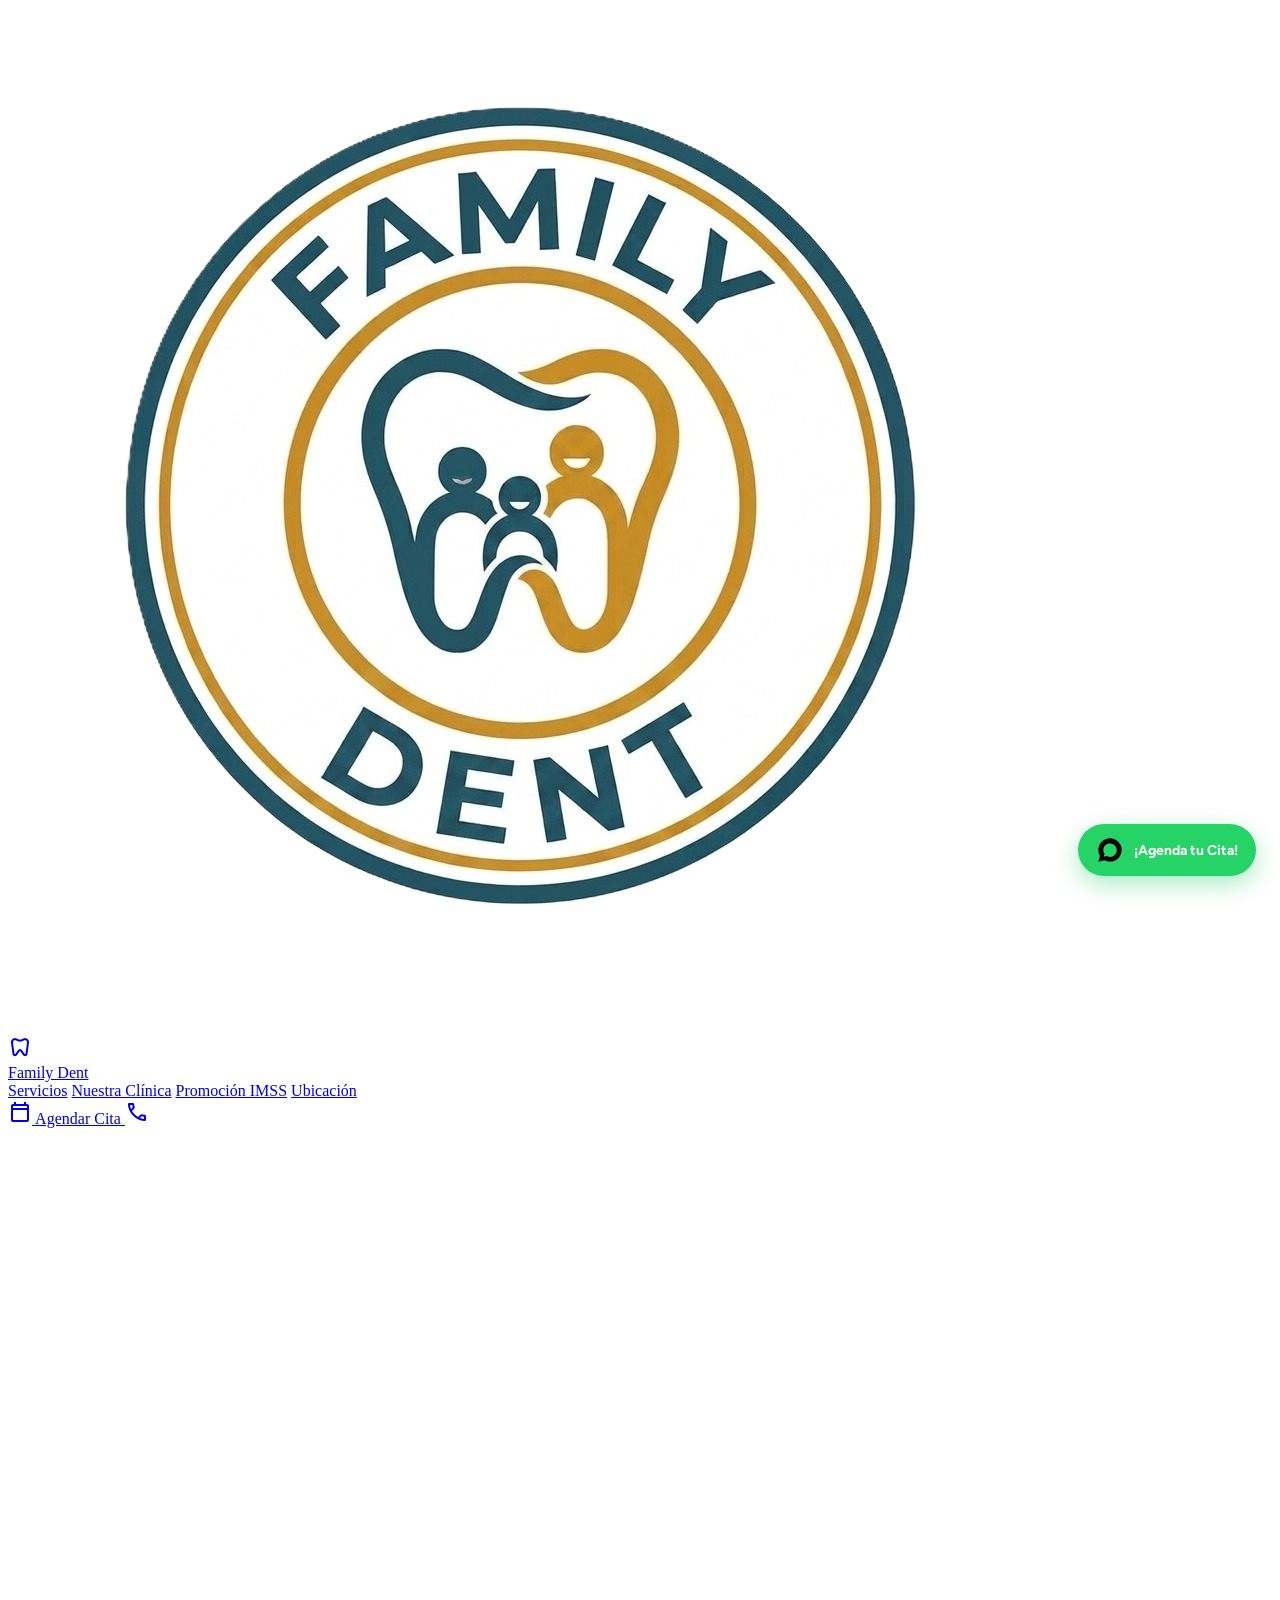
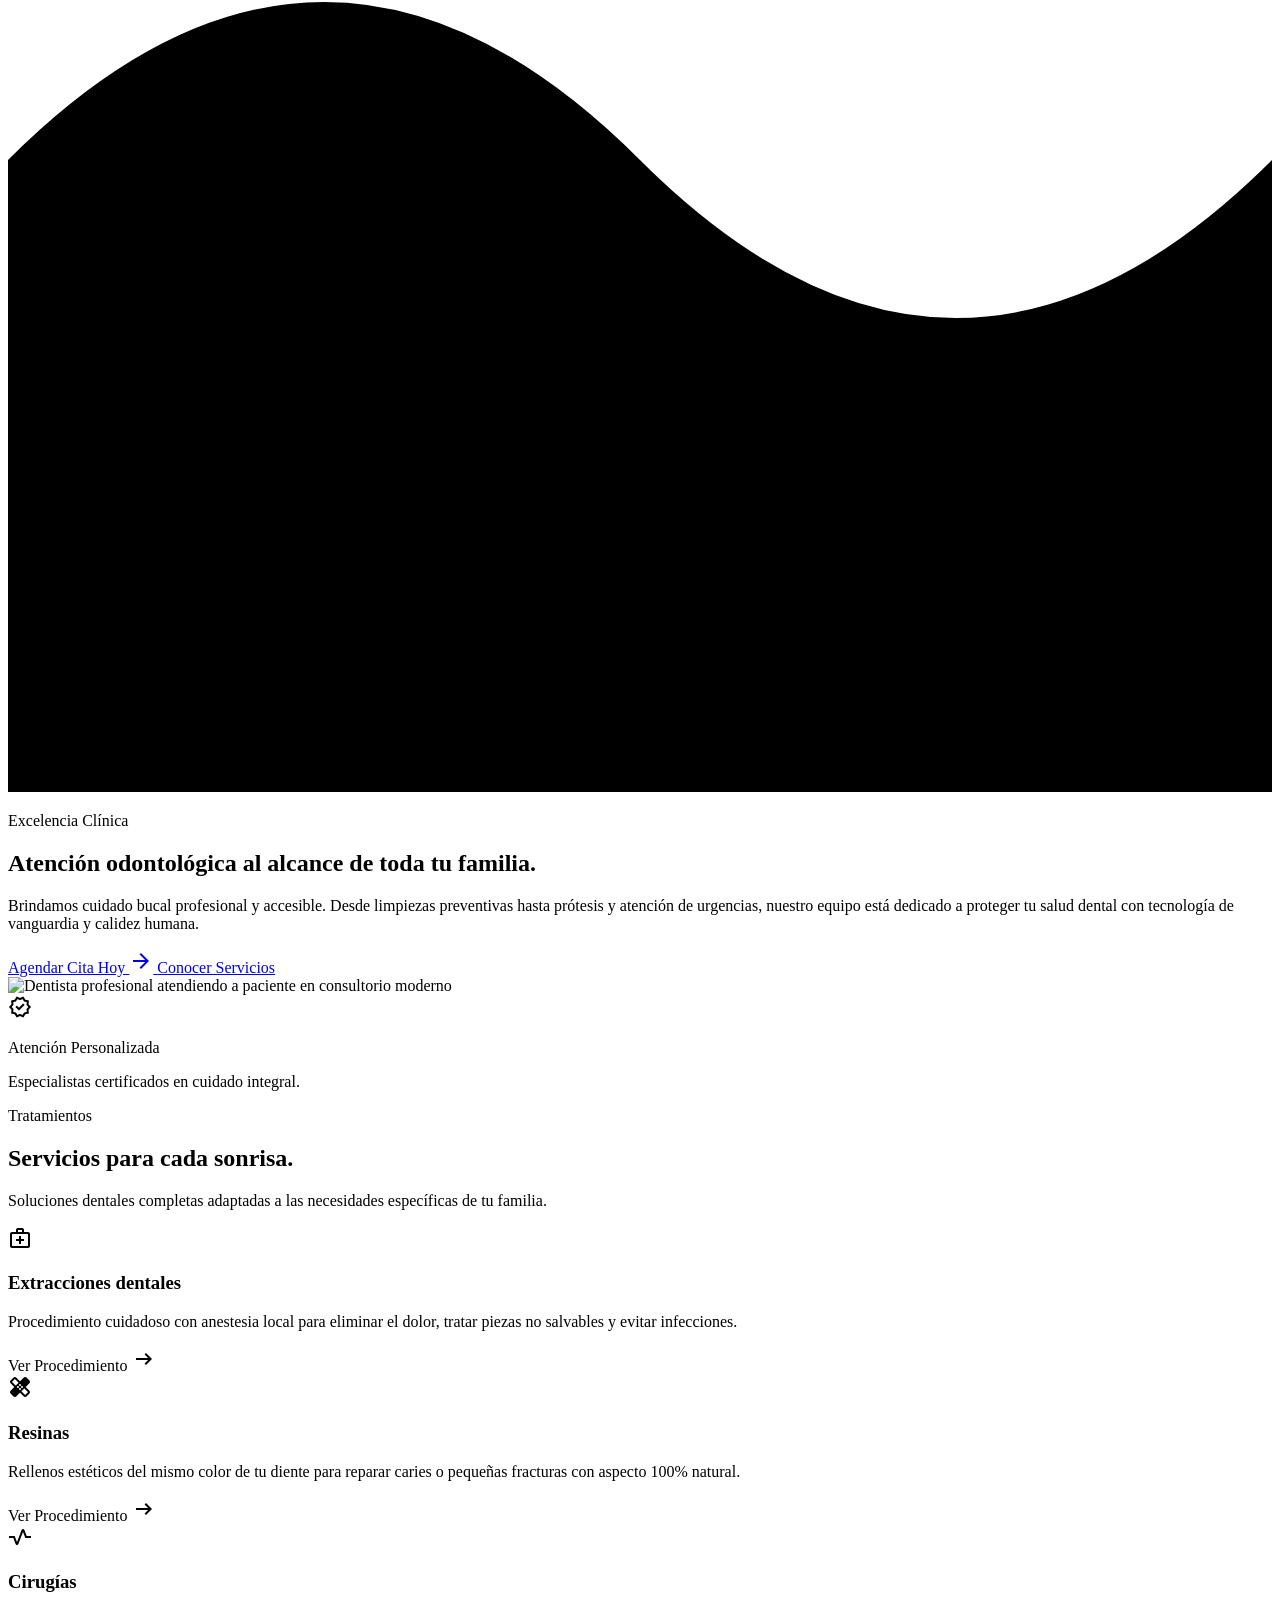
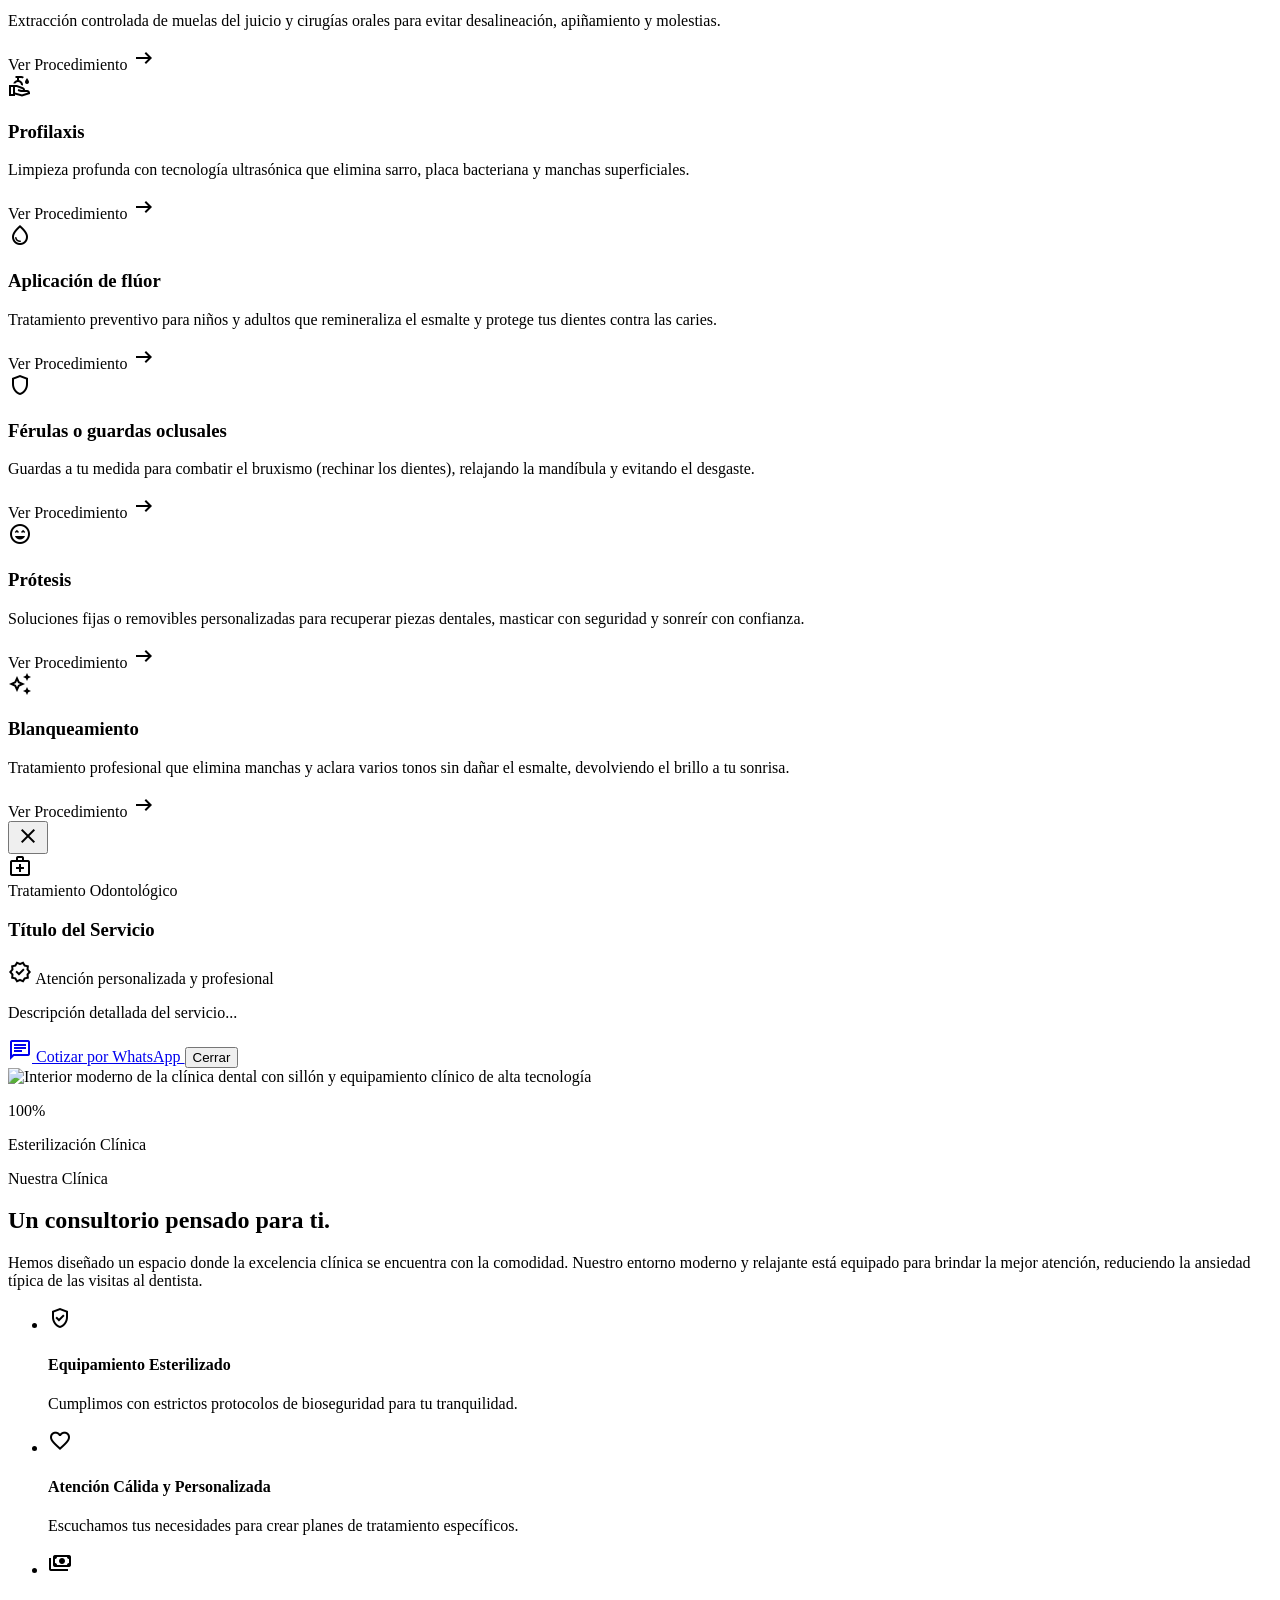
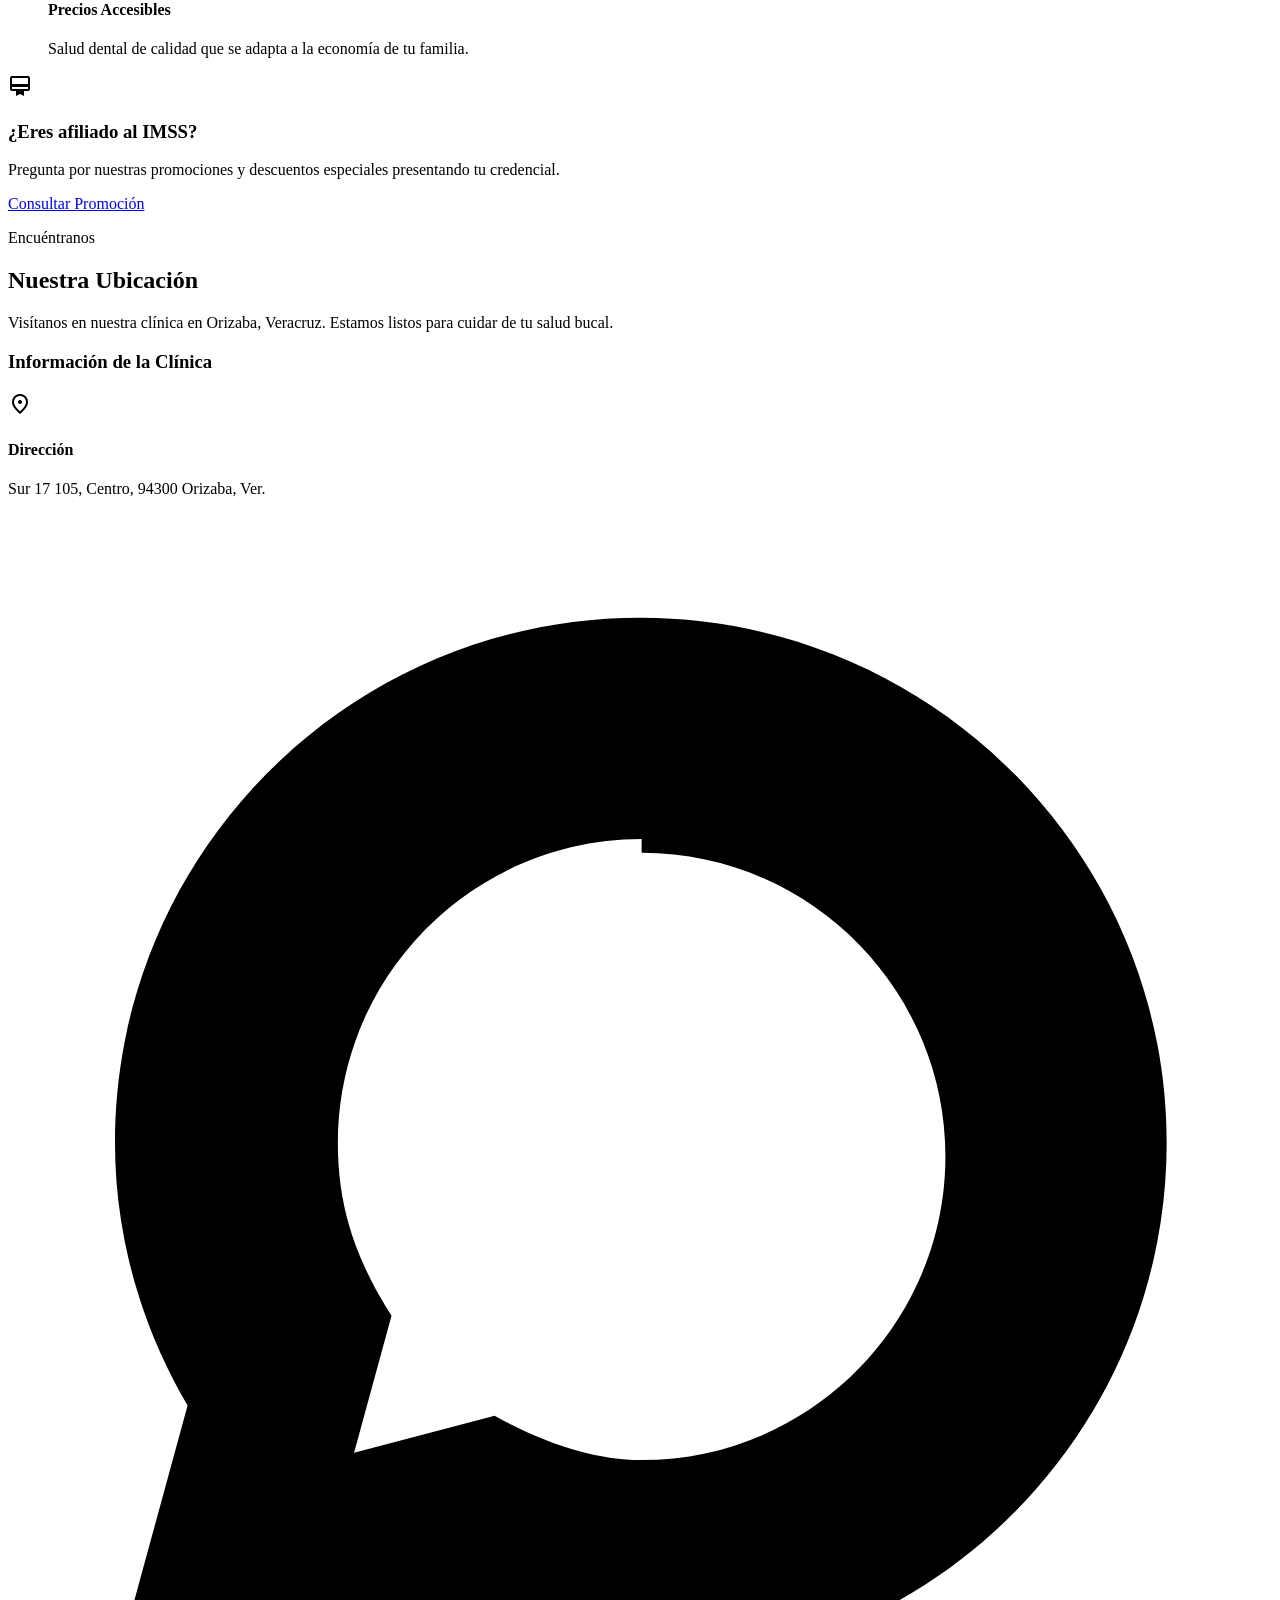
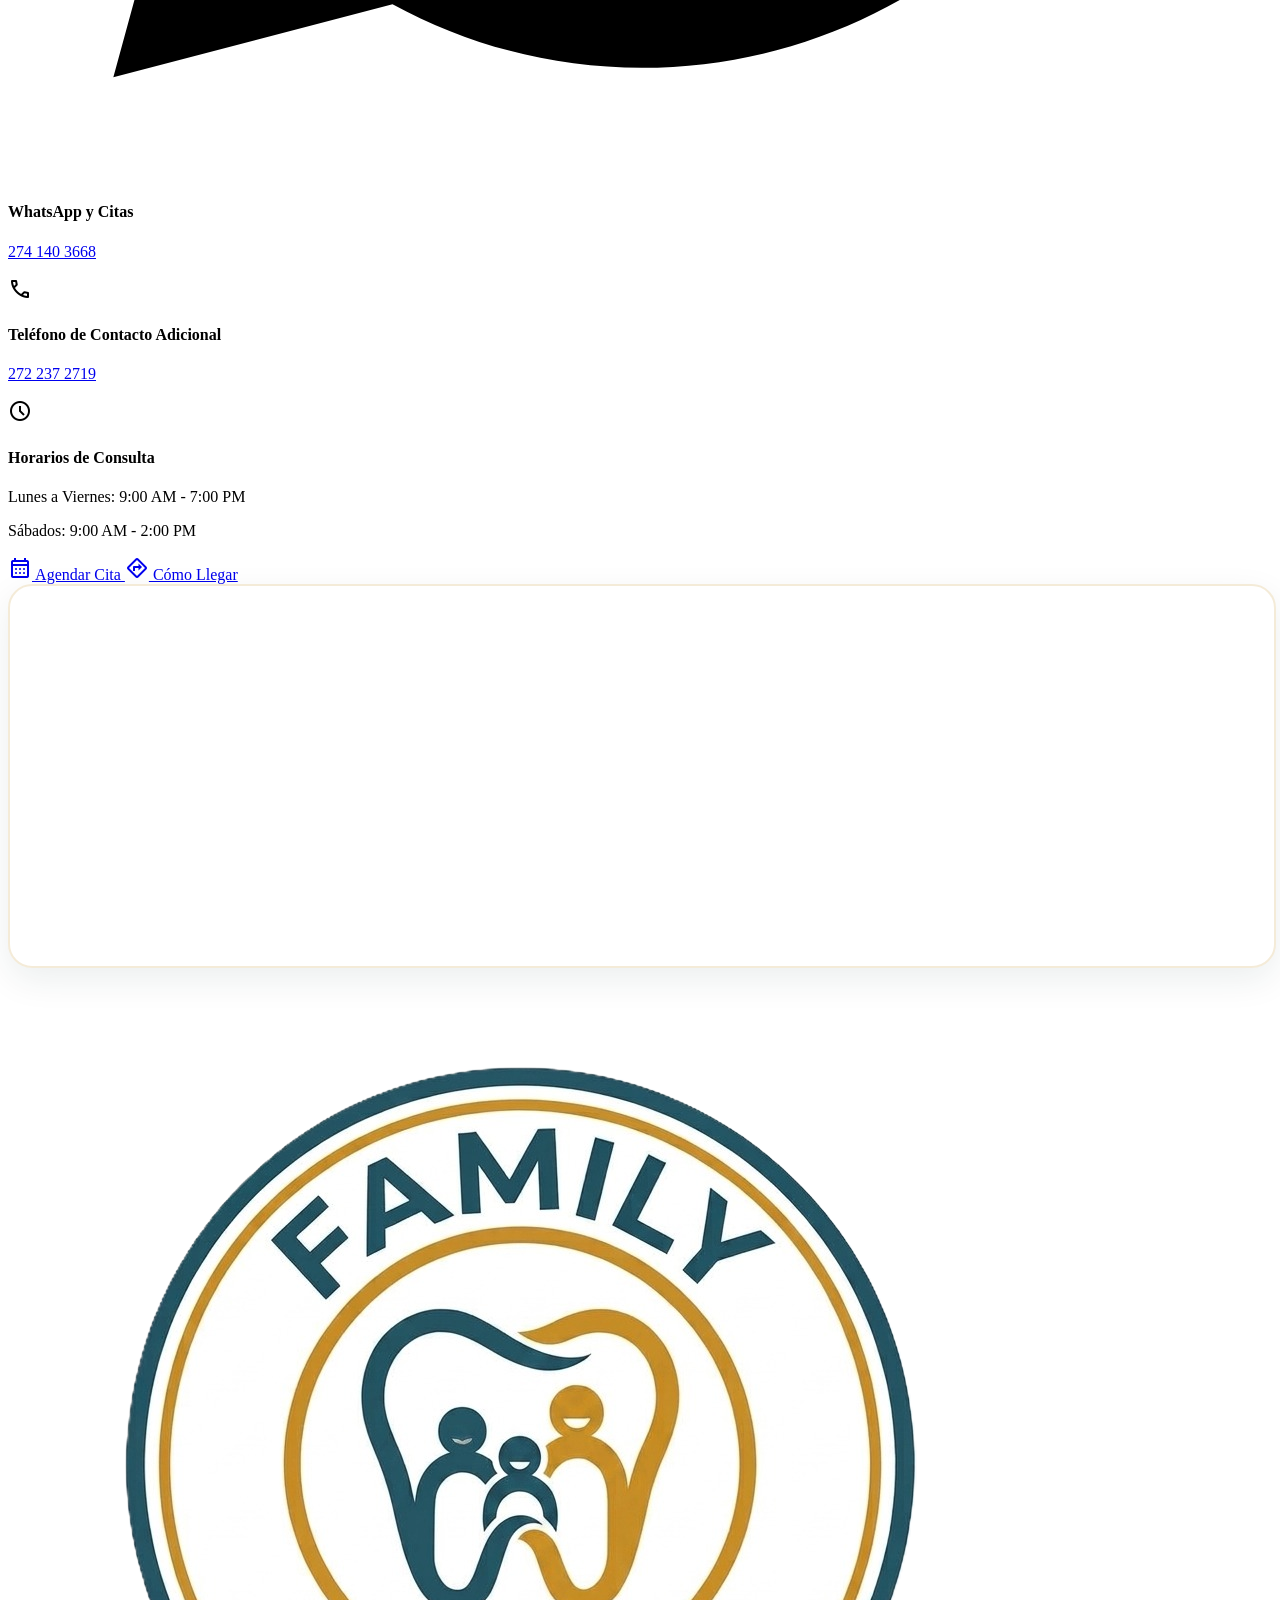
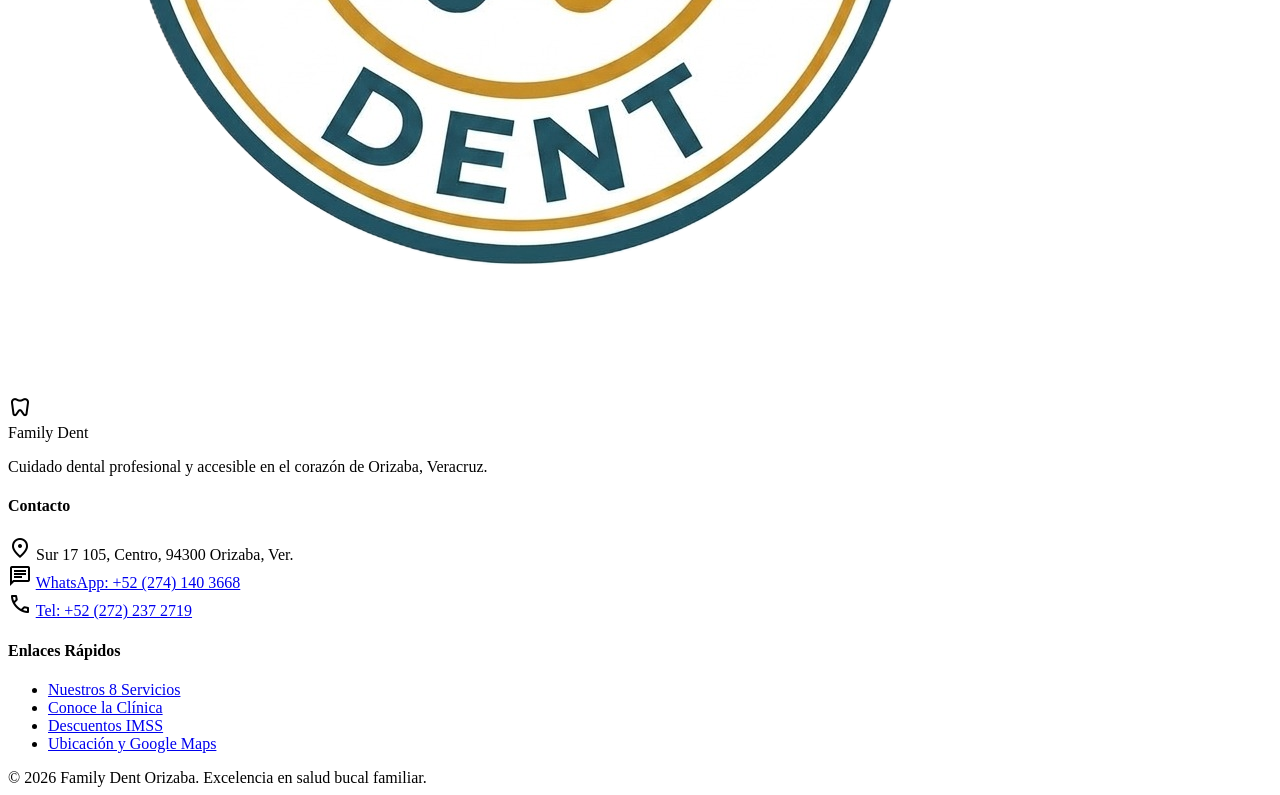
==== commit 329c83b4: "Se integró el logo oficial en favicon, encabezado y pie de página" ====
--- a/Family Dent.html
+++ b/Family Dent.html
@@ -6,6 +6,10 @@
     <meta content="width=device-width, initial-scale=1.0" name="viewport" />
     <title>Family Dent - Cuidado Bucal Profesional y Accesible en Orizaba</title>
     <meta name="description" content="Atención odontológica al alcance de toda tu familia en Orizaba, Veracruz. Limpiezas, resinas, extracciones, cirugías, profilaxis, prótesis y blanqueamiento." />
+
+    <!-- Favicon Oficial -->
+    <link rel="icon" type="image/png" href="assets/images/logo.png" />
+    <link rel="apple-touch-icon" href="assets/images/logo.png" />
 
     <!-- Google Fonts -->
     <link href="https://fonts.googleapis.com/css2?family=Material+Symbols+Outlined:wght,FILL@100..700,0..1&display=swap" rel="stylesheet" />
@@ -124,15 +128,14 @@
     <!-- Header / Barra de Navegación -->
     <header class="fixed top-0 w-full z-50 bg-surface/90 backdrop-blur-md shadow-[0_1px_8px_rgba(15,46,45,0.04)]">
         <div class="h-20 max-w-[1200px] mx-auto px-margin-mobile lg:px-gutter flex items-center justify-between">
-            <!-- Logo / Marca -->
+            <!-- Logo / Marca Oficial -->
             <a href="#" class="flex items-center gap-3 group">
-                <!-- Imagen del Logo (Coloca tu archivo en assets/images/logo.png) -->
-                <img src="assets/images/logo.png" alt="Family Dent" class="h-10 w-auto object-contain hidden"
-                     onload="this.classList.remove('hidden'); if (this.nextElementSibling) this.nextElementSibling.classList.add('hidden');"
-                     onerror="this.classList.add('hidden');" />
+                <img src="assets/images/logo.png" alt="Family Dent" 
+                     class="h-12 w-12 object-contain rounded-full shadow-sm transition-transform group-hover:scale-105"
+                     onerror="this.style.display='none'; if (this.nextElementSibling) this.nextElementSibling.classList.remove('hidden');" />
                 
-                <!-- Icono de respaldo si no hay imagen de logo aún -->
-                <div class="w-10 h-10 bg-teal-muted rounded-xl flex items-center justify-center transition-transform group-hover:scale-105">
+                <!-- Icono de respaldo si no carga la imagen -->
+                <div class="w-11 h-11 bg-teal-muted rounded-full hidden items-center justify-center transition-transform group-hover:scale-105">
                     <span class="material-symbols-outlined text-on-primary text-[24px]">dentistry</span>
                 </div>
                 <span class="font-headline-md text-headline-md text-teal-dark tracking-tight">Family Dent</span>
@@ -784,10 +787,10 @@
             <!-- Columna 1: Marca y Filosofía -->
             <div class="space-y-4">
                 <div class="flex items-center gap-3 mb-4">
-                    <img src="assets/images/logo.png" alt="Family Dent" class="h-8 w-auto object-contain hidden"
-                         onload="this.classList.remove('hidden'); if (this.nextElementSibling) this.nextElementSibling.classList.add('hidden');"
-                         onerror="this.classList.add('hidden');" />
-                    <div class="w-8 h-8 bg-teal-muted rounded-lg flex items-center justify-center">
+                    <img src="assets/images/logo.png" alt="Family Dent" 
+                         class="h-12 w-12 object-contain rounded-full shadow-sm"
+                         onerror="this.style.display='none'; if (this.nextElementSibling) this.nextElementSibling.classList.remove('hidden');" />
+                    <div class="w-10 h-10 bg-teal-muted rounded-full hidden items-center justify-center">
                         <span class="material-symbols-outlined text-on-primary text-[20px]">dentistry</span>
                     </div>
                     <span class="font-headline-md text-headline-md text-teal-dark">Family Dent</span>
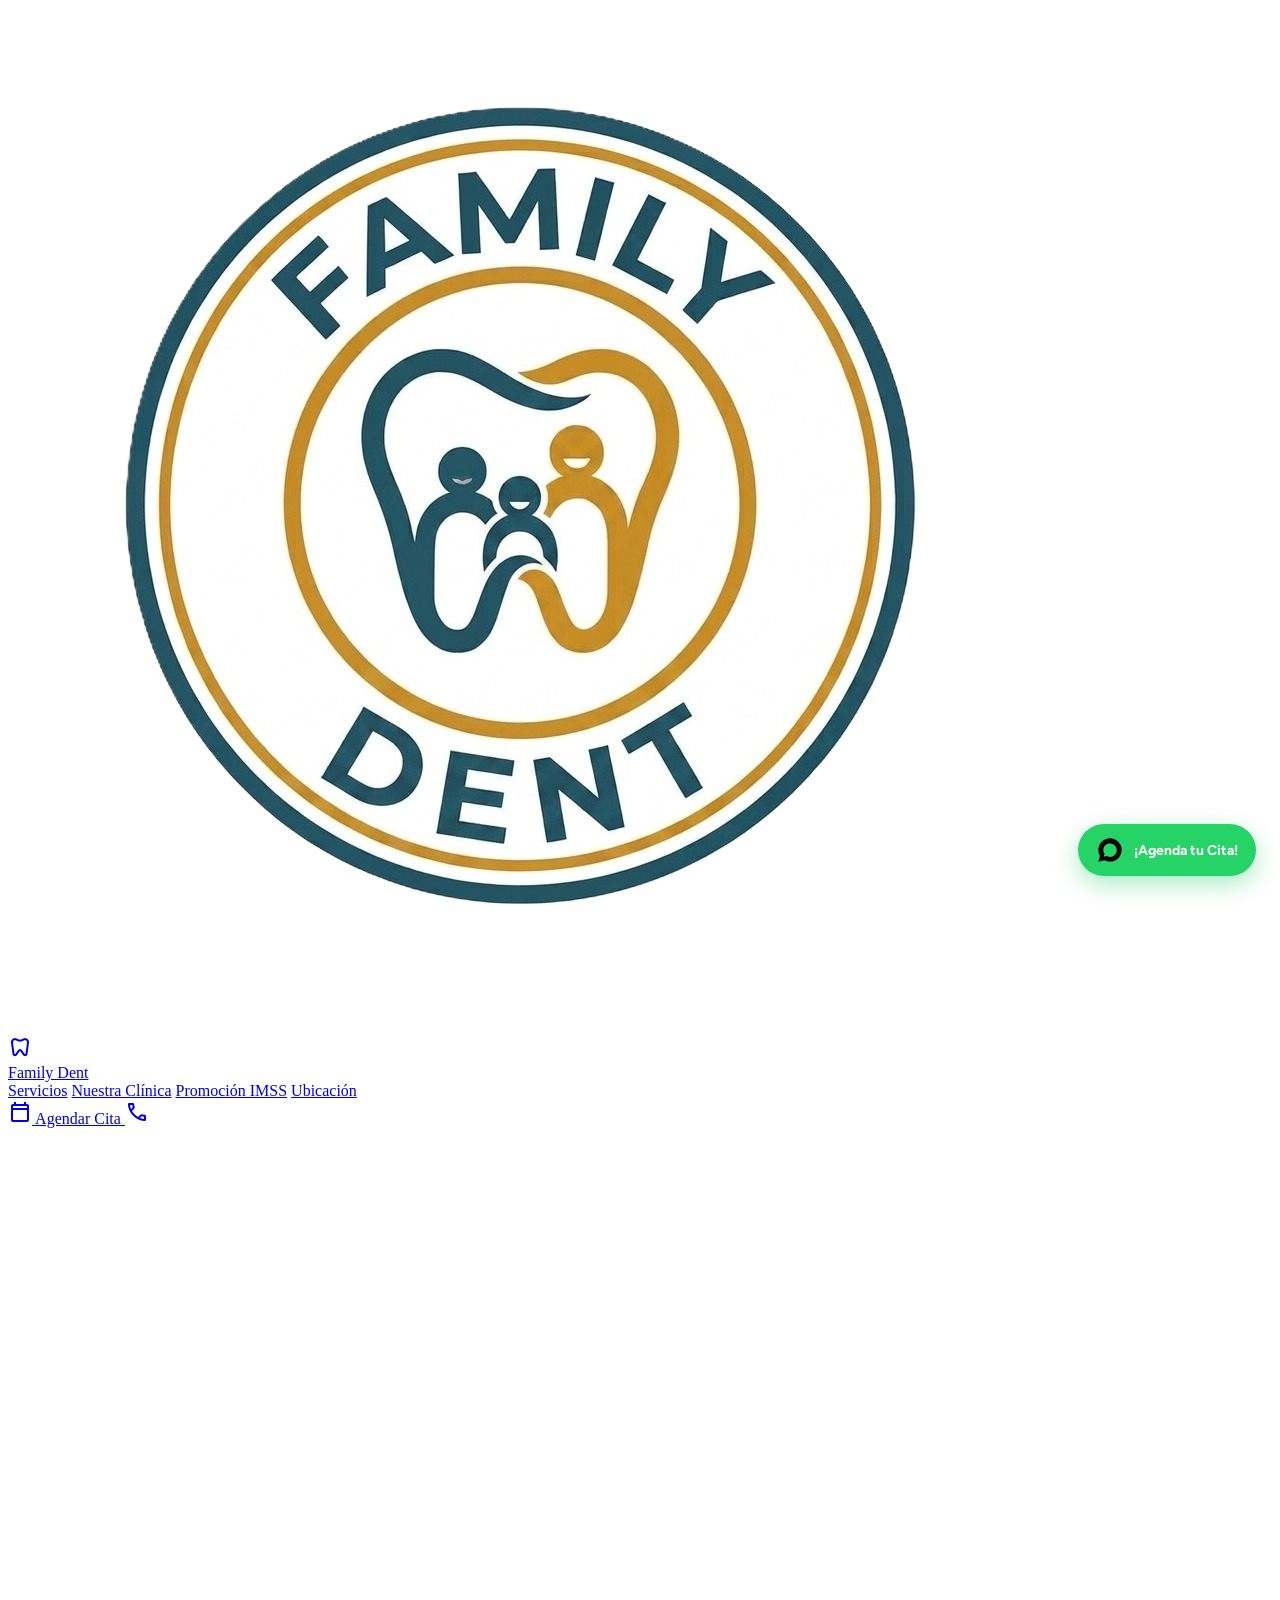
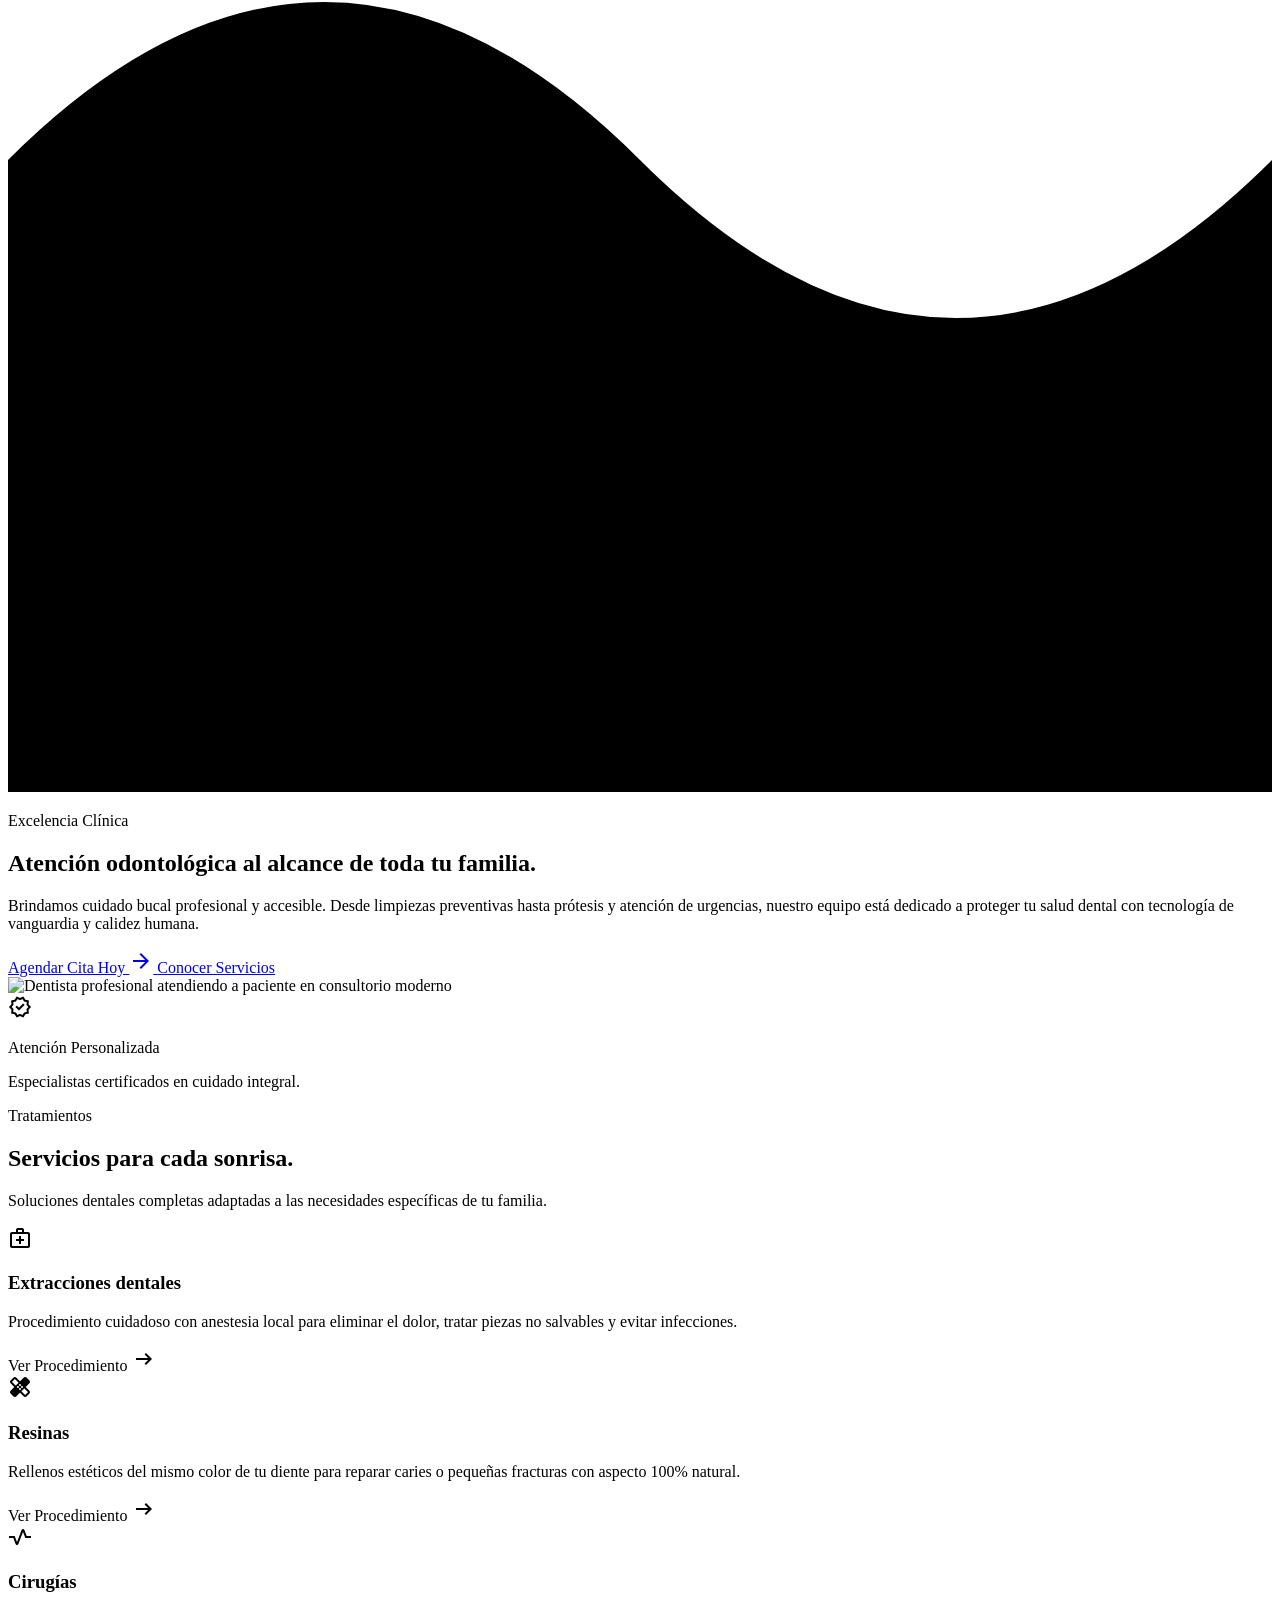
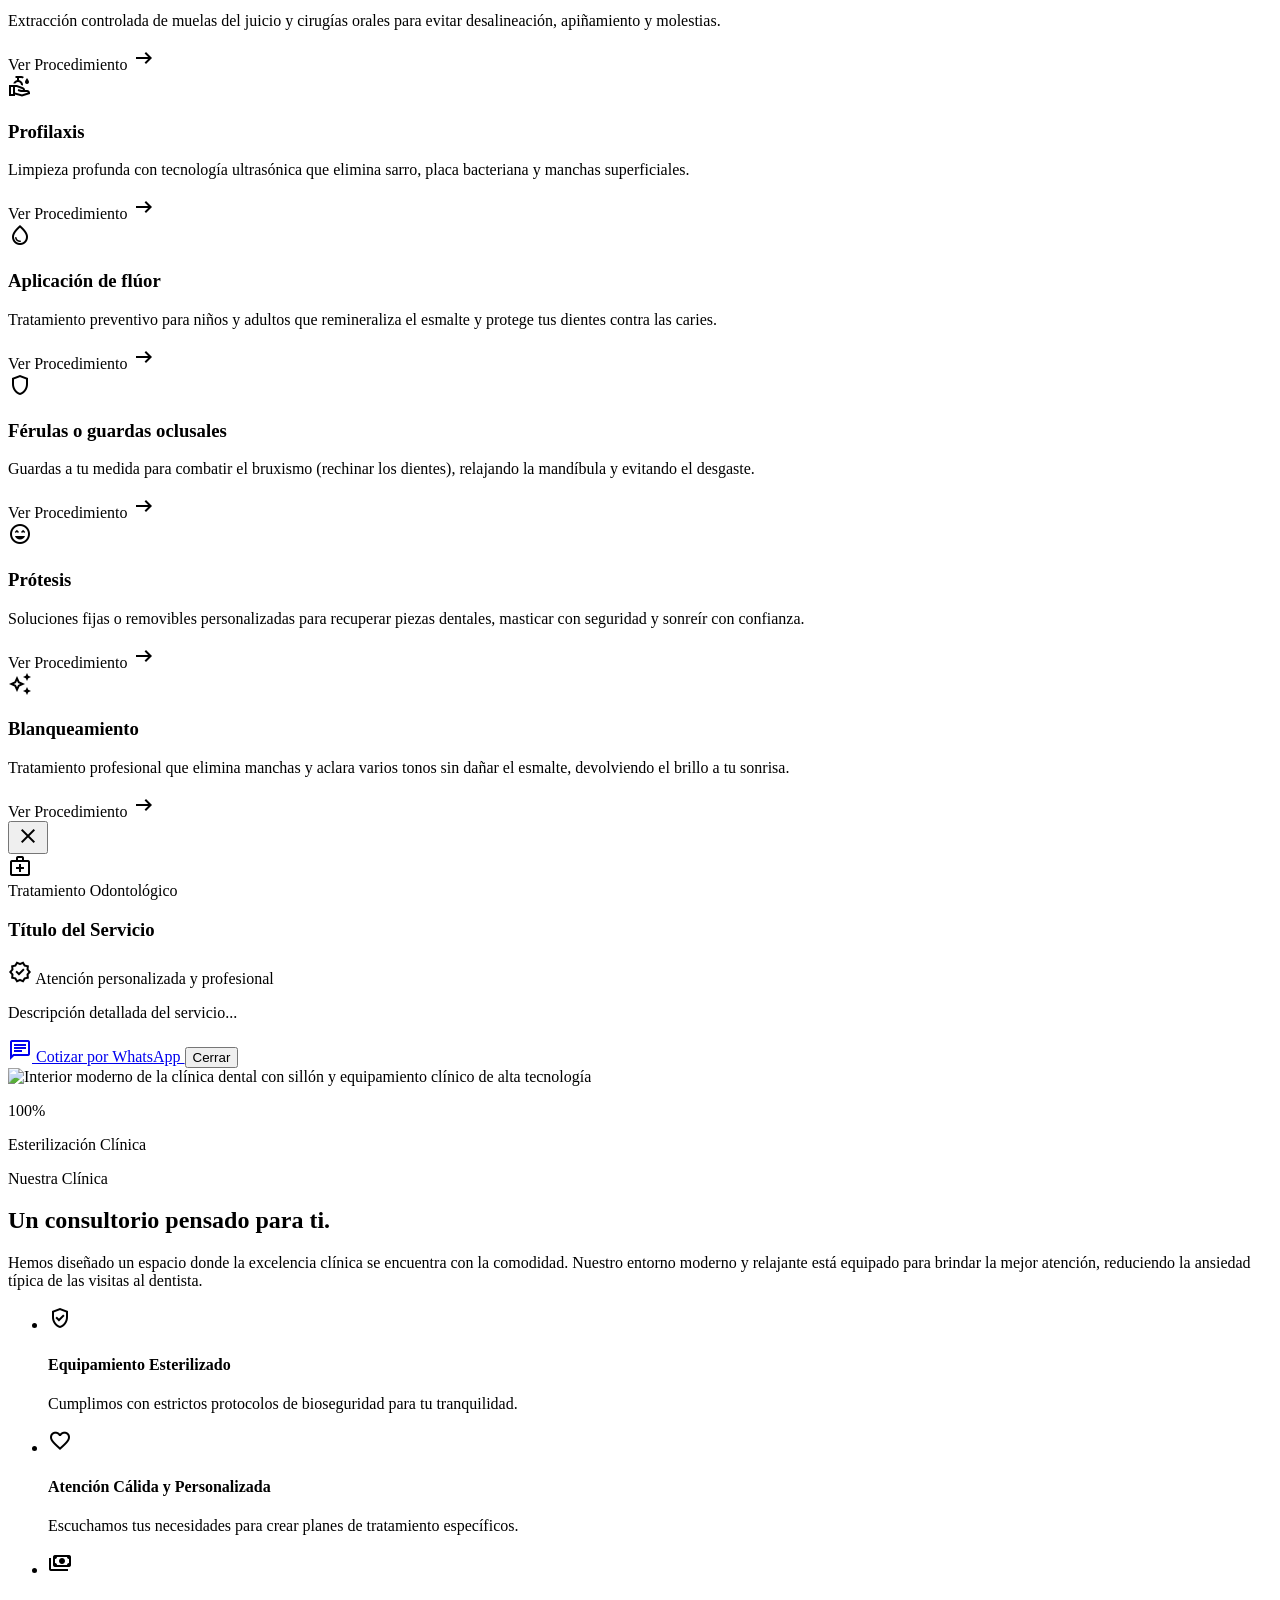
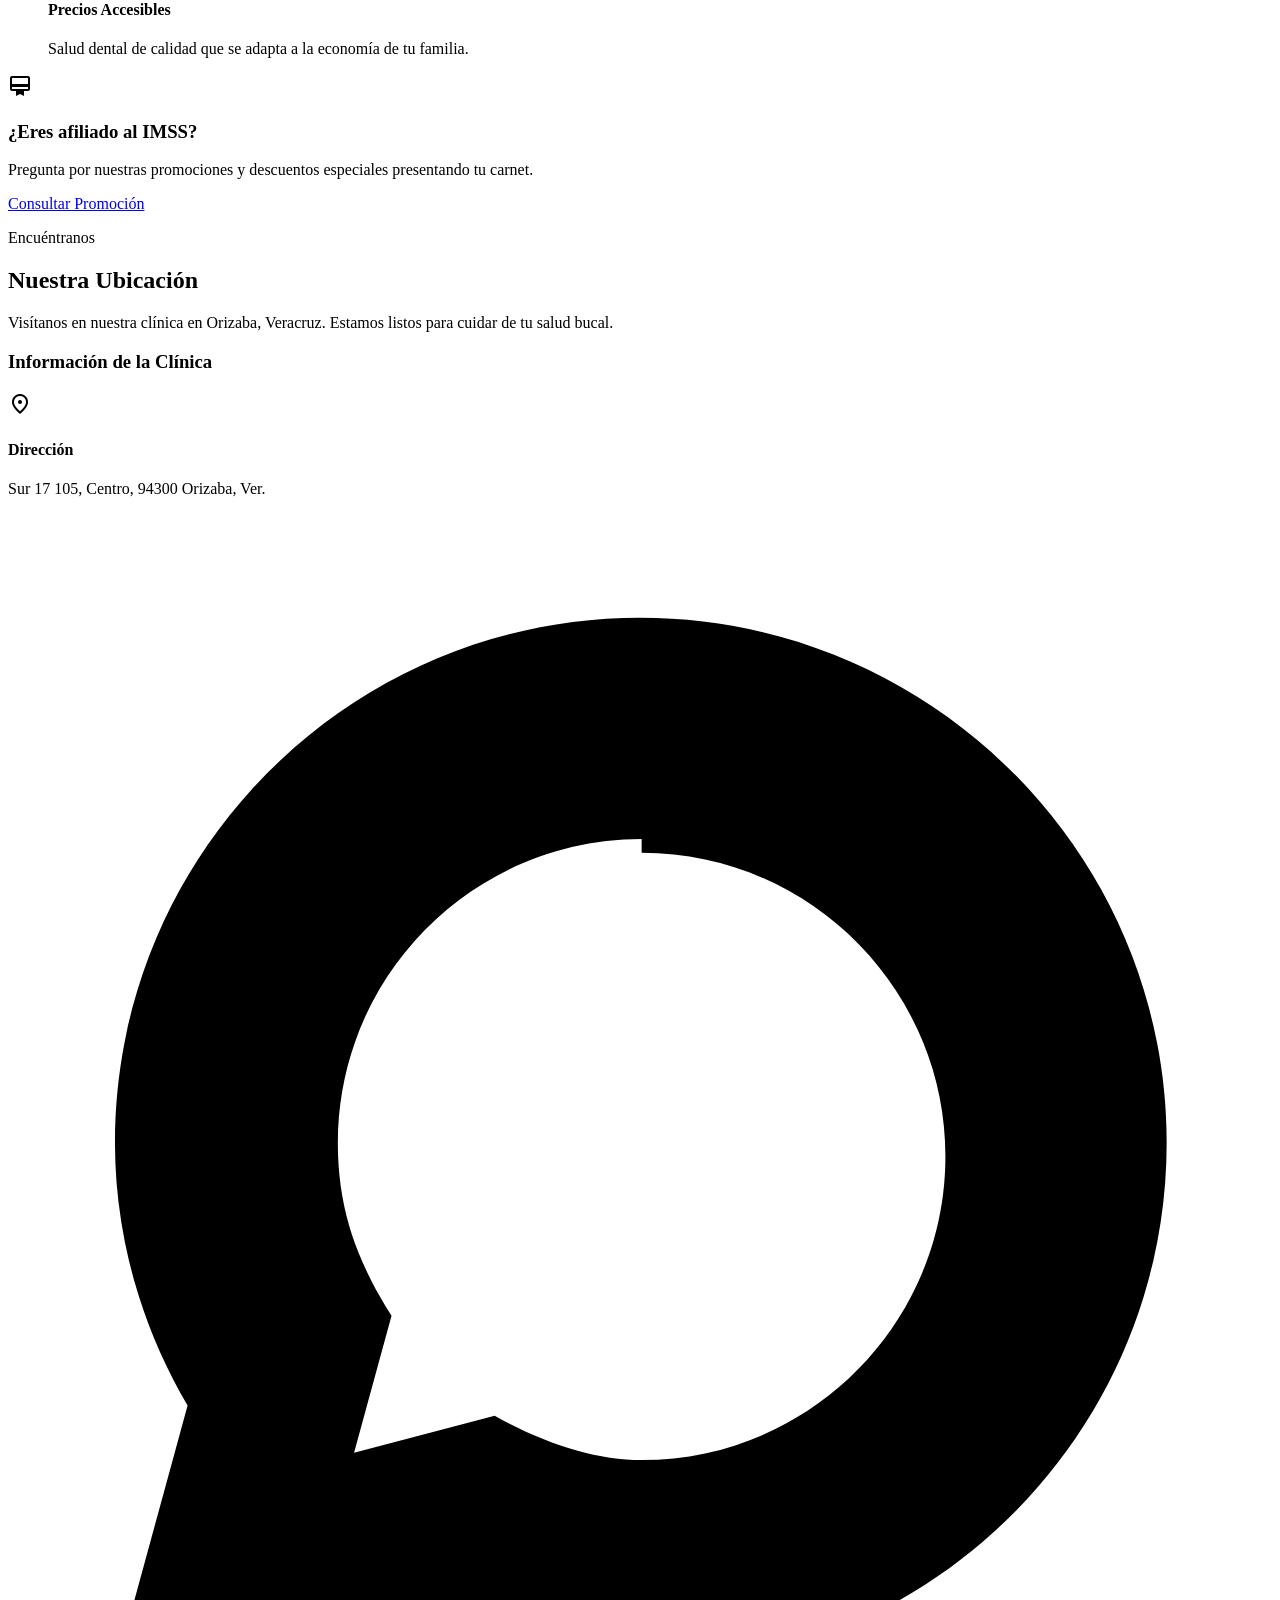
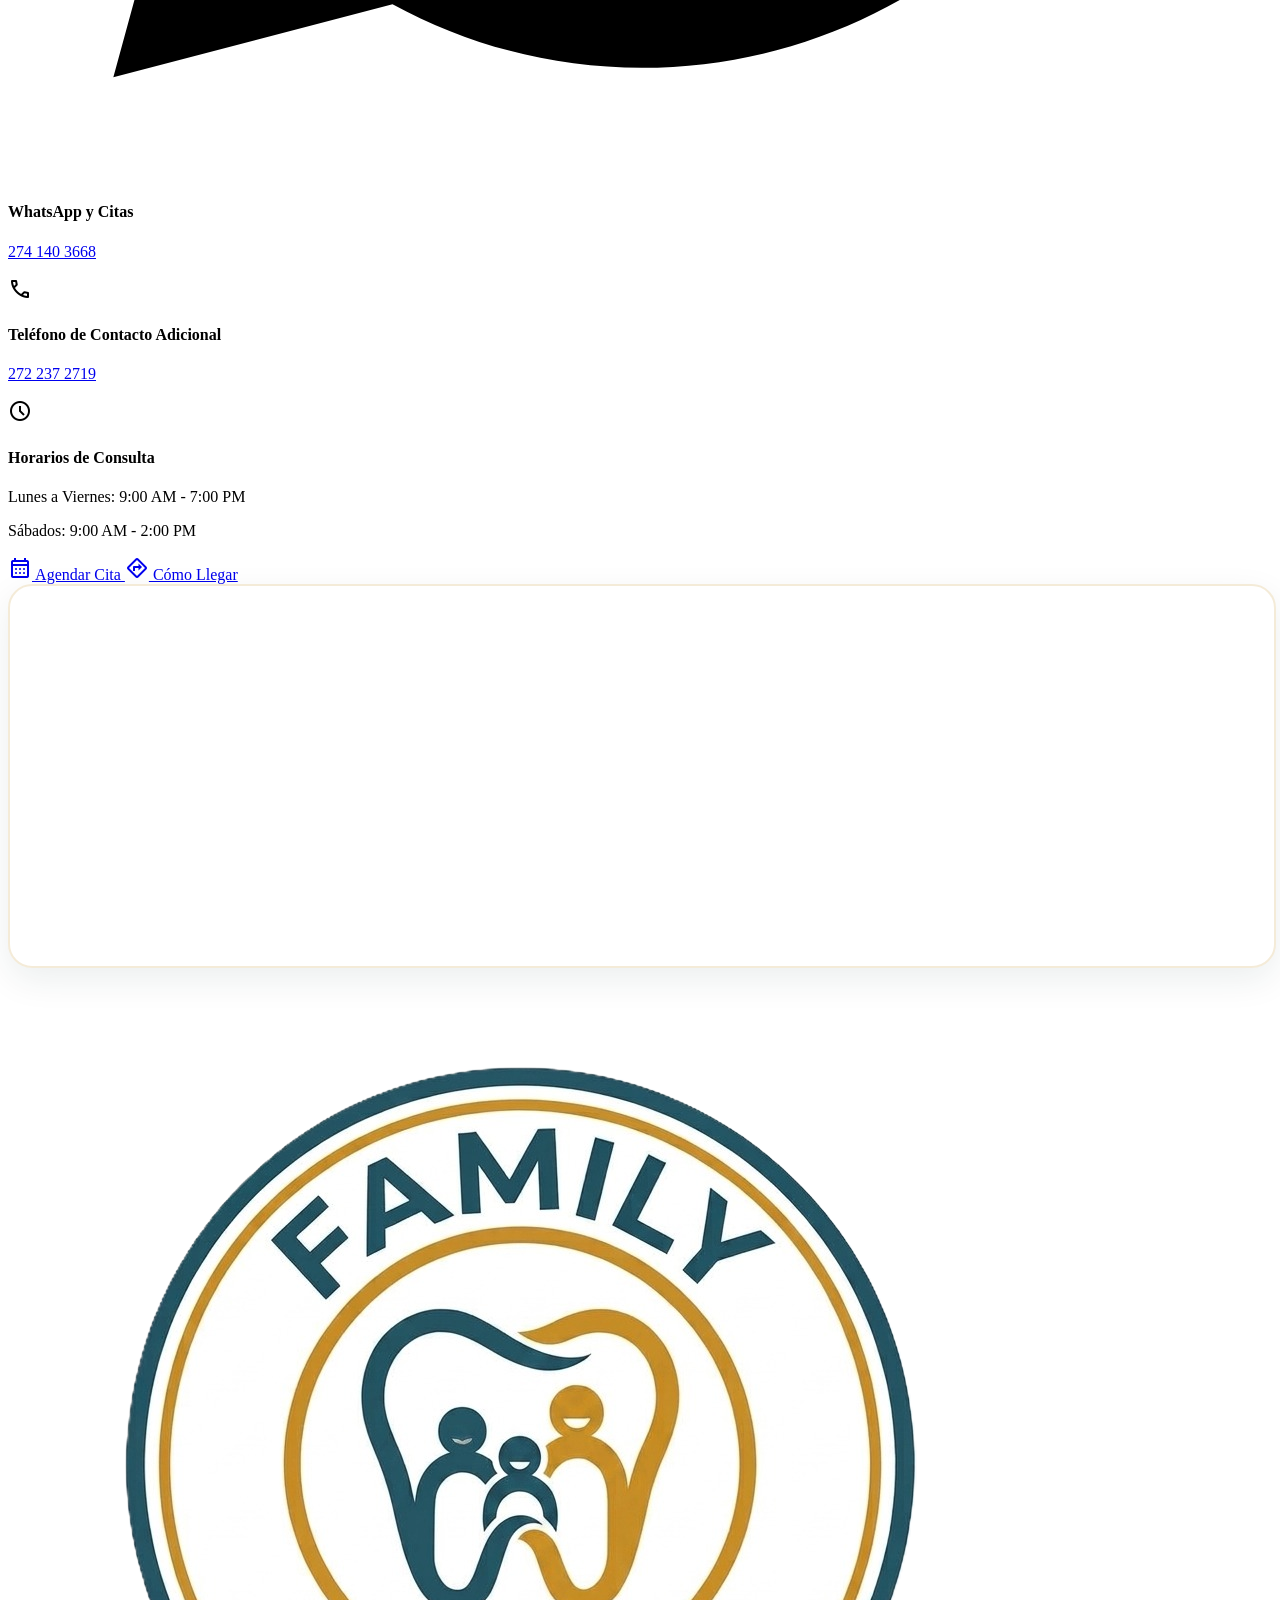
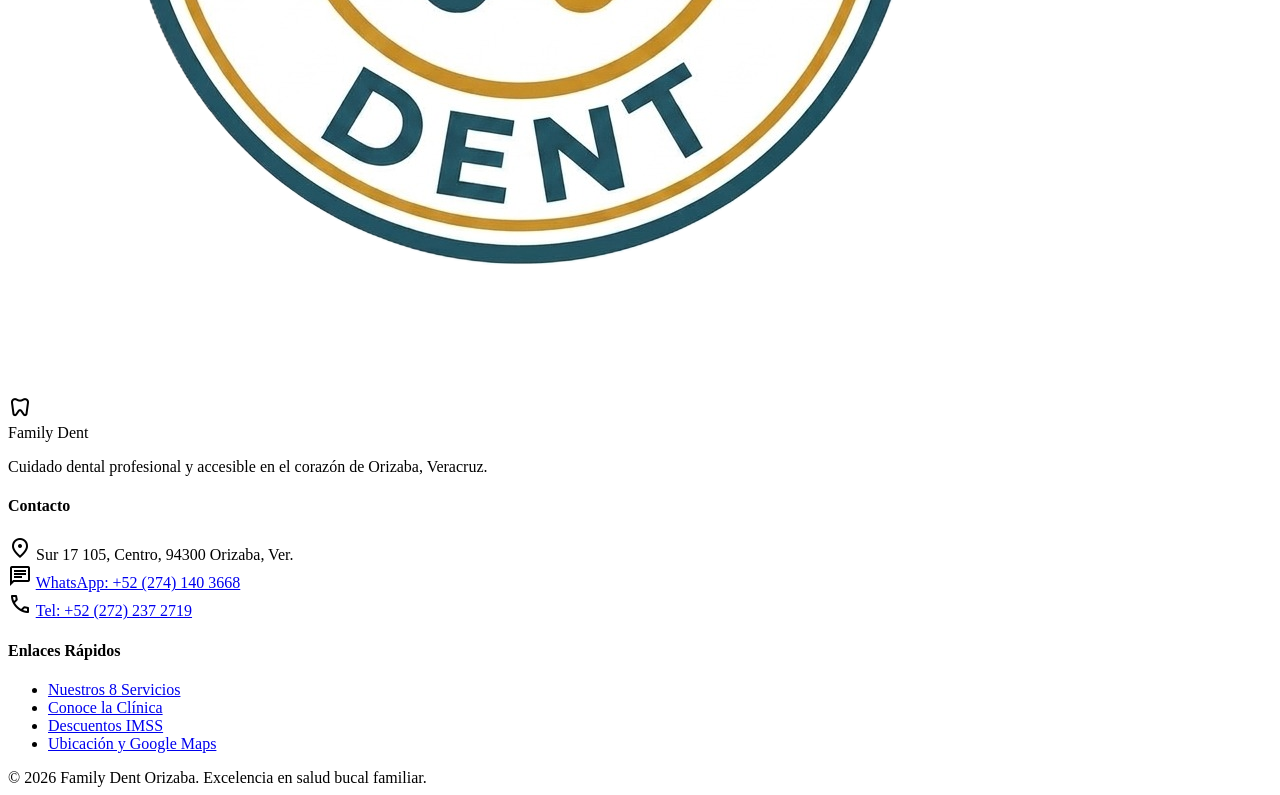
==== commit f9ac15e1: "Cambio de credencial a carnet" ====
--- a/Family Dent.html
+++ b/Family Dent.html
@@ -5,15 +5,19 @@
     <meta charset="utf-8" />
     <meta content="width=device-width, initial-scale=1.0" name="viewport" />
     <title>Family Dent - Cuidado Bucal Profesional y Accesible en Orizaba</title>
-    <meta name="description" content="Atención odontológica al alcance de toda tu familia en Orizaba, Veracruz. Limpiezas, resinas, extracciones, cirugías, profilaxis, prótesis y blanqueamiento." />
+    <meta name="description"
+        content="Atención odontológica al alcance de toda tu familia en Orizaba, Veracruz. Limpiezas, resinas, extracciones, cirugías, profilaxis, prótesis y blanqueamiento." />
 
     <!-- Favicon Oficial -->
     <link rel="icon" type="image/png" href="assets/images/logo.png" />
     <link rel="apple-touch-icon" href="assets/images/logo.png" />
 
     <!-- Google Fonts -->
-    <link href="https://fonts.googleapis.com/css2?family=Material+Symbols+Outlined:wght,FILL@100..700,0..1&display=swap" rel="stylesheet" />
-    <link href="https://fonts.googleapis.com/css2?family=Figtree:wght@100..900&family=Fraunces:wght@100..900&display=swap" rel="stylesheet" />
+    <link href="https://fonts.googleapis.com/css2?family=Material+Symbols+Outlined:wght,FILL@100..700,0..1&display=swap"
+        rel="stylesheet" />
+    <link
+        href="https://fonts.googleapis.com/css2?family=Figtree:wght@100..900&family=Fraunces:wght@100..900&display=swap"
+        rel="stylesheet" />
 
     <!-- Tailwind CSS CDN & Configuración Corporativa -->
     <script src="https://cdn.tailwindcss.com"></script>
@@ -130,12 +134,13 @@
         <div class="h-20 max-w-[1200px] mx-auto px-margin-mobile lg:px-gutter flex items-center justify-between">
             <!-- Logo / Marca Oficial -->
             <a href="#" class="flex items-center gap-3 group">
-                <img src="assets/images/logo.png" alt="Family Dent" 
-                     class="h-12 w-12 object-contain rounded-full shadow-sm transition-transform group-hover:scale-105"
-                     onerror="this.style.display='none'; if (this.nextElementSibling) this.nextElementSibling.classList.remove('hidden');" />
-                
+                <img src="assets/images/logo.png" alt="Family Dent"
+                    class="h-12 w-12 object-contain rounded-full shadow-sm transition-transform group-hover:scale-105"
+                    onerror="this.style.display='none'; if (this.nextElementSibling) this.nextElementSibling.classList.remove('hidden');" />
+
                 <!-- Icono de respaldo si no carga la imagen -->
-                <div class="w-11 h-11 bg-teal-muted rounded-full hidden items-center justify-center transition-transform group-hover:scale-105">
+                <div
+                    class="w-11 h-11 bg-teal-muted rounded-full hidden items-center justify-center transition-transform group-hover:scale-105">
                     <span class="material-symbols-outlined text-on-primary text-[24px]">dentistry</span>
                 </div>
                 <span class="font-headline-md text-headline-md text-teal-dark tracking-tight">Family Dent</span>
@@ -144,25 +149,25 @@
             <!-- Navegación Principal -->
             <nav class="hidden lg:flex items-center gap-8">
                 <a class="text-body-md font-label-bold text-on-surface-variant hover:text-teal-muted transition-colors uppercase tracking-wider"
-                   href="#servicios">Servicios</a>
+                    href="#servicios">Servicios</a>
                 <a class="text-body-md font-label-bold text-on-surface-variant hover:text-teal-muted transition-colors uppercase tracking-wider"
-                   href="#nuestra-clinica">Nuestra Clínica</a>
+                    href="#nuestra-clinica">Nuestra Clínica</a>
                 <a class="text-body-md font-label-bold text-on-surface-variant hover:text-teal-muted transition-colors uppercase tracking-wider"
-                   href="#promocion-imss">Promoción IMSS</a>
+                    href="#promocion-imss">Promoción IMSS</a>
                 <a class="text-body-md font-label-bold text-on-surface-variant hover:text-teal-muted transition-colors uppercase tracking-wider"
-                   href="#ubicacion">Ubicación</a>
+                    href="#ubicacion">Ubicación</a>
             </nav>
 
             <!-- Acciones Header -->
             <div class="flex items-center gap-4">
                 <a class="hidden sm:inline-flex items-center gap-2 px-6 py-3 bg-secondary-container text-on-secondary-container font-label-bold rounded-full hover:shadow-lg transition-all"
-                   href="https://wa.me/522741403668?text=Hola%20Family%20Dent%2C%20quisiera%20agendar%20una%20cita%20o%20cotizar%20un%20tratamiento"
-                   target="_blank" rel="noopener noreferrer">
+                    href="https://wa.me/522741403668?text=Hola%20Family%20Dent%2C%20quisiera%20agendar%20una%20cita%20o%20cotizar%20un%20tratamiento"
+                    target="_blank" rel="noopener noreferrer">
                     <span class="material-symbols-outlined text-[18px]">calendar_today</span>
                     Agendar Cita
                 </a>
                 <a href="tel:+522722372719" title="Llamar al consultorio (272 237 2719)"
-                   class="w-10 h-10 rounded-full bg-primary flex items-center justify-center text-on-primary hover:bg-teal-muted transition-colors">
+                    class="w-10 h-10 rounded-full bg-primary flex items-center justify-center text-on-primary hover:bg-teal-muted transition-colors">
                     <span class="material-symbols-outlined text-[20px]">call</span>
                 </a>
             </div>
@@ -173,51 +178,66 @@
         <div class="flex flex-col w-full">
 
             <!-- Hero Section -->
-            <section class="relative w-full overflow-hidden bg-surface pt-12 pb-24 lg:pt-24 lg:pb-32 px-margin-mobile lg:px-gutter">
+            <section
+                class="relative w-full overflow-hidden bg-surface pt-12 pb-24 lg:pt-24 lg:pb-32 px-margin-mobile lg:px-gutter">
                 <div class="absolute inset-0 z-0 opacity-10 pointer-events-none">
                     <svg height="100%" preserveaspectratio="none" viewbox="0 0 100 100" width="100%">
-                        <path class="text-teal-muted" d="M0,50 Q25,25 50,50 T100,50 L100,100 L0,100 Z" fill="currentColor"></path>
+                        <path class="text-teal-muted" d="M0,50 Q25,25 50,50 T100,50 L100,100 L0,100 Z"
+                            fill="currentColor"></path>
                     </svg>
                 </div>
                 <div class="relative z-10 max-w-[1200px] mx-auto grid grid-cols-1 lg:grid-cols-12 gap-12 items-center">
                     <div class="col-span-1 lg:col-span-6 space-y-8">
                         <div class="space-y-4">
-                            <p class="font-eyebrow text-eyebrow text-gold-leaf uppercase tracking-widest">Excelencia Clínica</p>
-                            <h1 class="font-display-lg-mobile lg:font-display-lg text-display-lg-mobile lg:text-display-lg text-primary leading-tight">
+                            <p class="font-eyebrow text-eyebrow text-gold-leaf uppercase tracking-widest">Excelencia
+                                Clínica</p>
+                            <h1
+                                class="font-display-lg-mobile lg:font-display-lg text-display-lg-mobile lg:text-display-lg text-primary leading-tight">
                                 Atención odontológica al alcance de toda tu familia.
                             </h1>
                         </div>
                         <p class="font-body-lg text-body-lg text-on-surface-variant max-w-lg">
-                            Brindamos cuidado bucal profesional y accesible. Desde limpiezas preventivas hasta prótesis y atención de urgencias, nuestro equipo está dedicado a proteger tu salud dental con tecnología de vanguardia y calidez humana.
+                            Brindamos cuidado bucal profesional y accesible. Desde limpiezas preventivas hasta prótesis
+                            y atención de urgencias, nuestro equipo está dedicado a proteger tu salud dental con
+                            tecnología de vanguardia y calidez humana.
                         </p>
                         <div class="flex flex-col sm:flex-row gap-4 pt-4">
                             <a href="https://wa.me/522741403668?text=Hola%20Family%20Dent%2C%20quisiera%20agendar%20una%20cita%20hoy"
-                               target="_blank" rel="noopener noreferrer"
-                               class="px-8 py-4 bg-dental-highlight text-on-secondary-fixed font-label-bold rounded-full hover:shadow-[0_8px_24px_rgba(249,168,37,0.3)] transition-all flex items-center justify-center gap-2 pulse-btn">
+                                target="_blank" rel="noopener noreferrer"
+                                class="px-8 py-4 bg-dental-highlight text-on-secondary-fixed font-label-bold rounded-full hover:shadow-[0_8px_24px_rgba(249,168,37,0.3)] transition-all flex items-center justify-center gap-2 pulse-btn">
                                 Agendar Cita Hoy
                                 <span class="material-symbols-outlined text-[20px]">arrow_forward</span>
                             </a>
                             <a href="#servicios"
-                               class="px-8 py-4 border-2 border-gold-light text-gold-leaf bg-transparent font-label-bold rounded-full hover:bg-gold-light/10 transition-colors flex items-center justify-center">
+                                class="px-8 py-4 border-2 border-gold-light text-gold-leaf bg-transparent font-label-bold rounded-full hover:bg-gold-light/10 transition-colors flex items-center justify-center">
                                 Conocer Servicios
                             </a>
                         </div>
                     </div>
                     <div class="col-span-1 lg:col-span-6 relative">
-                        <div class="absolute -inset-4 bg-gradient-to-tr from-teal-muted/20 to-transparent rounded-3xl -z-10 blur-xl"></div>
-                        <div class="relative rounded-[2rem] overflow-hidden shadow-2xl shadow-teal-dark/10 aspect-[4/5] lg:aspect-square group">
+                        <div
+                            class="absolute -inset-4 bg-gradient-to-tr from-teal-muted/20 to-transparent rounded-3xl -z-10 blur-xl">
+                        </div>
+                        <div
+                            class="relative rounded-[2rem] overflow-hidden shadow-2xl shadow-teal-dark/10 aspect-[4/5] lg:aspect-square group">
                             <img class="w-full h-full object-cover transition-transform duration-700 group-hover:scale-105"
-                                 alt="Dentista profesional atendiendo a paciente en consultorio moderno"
-                                 src="https://lh3.googleusercontent.com/aida-public/[base64]" />
-                            <div class="absolute inset-0 bg-gradient-to-t from-primary/60 via-transparent to-transparent"></div>
-                            <div class="absolute bottom-6 left-6 right-6 bg-surface/95 backdrop-blur-md p-6 rounded-2xl shadow-lg border border-white/20 transform translate-y-2 opacity-0 transition-all duration-500 group-hover:translate-y-0 group-hover:opacity-100">
+                                alt="Dentista profesional atendiendo a paciente en consultorio moderno"
+                                src="https://lh3.googleusercontent.com/aida-public/[base64]" />
+                            <div
+                                class="absolute inset-0 bg-gradient-to-t from-primary/60 via-transparent to-transparent">
+                            </div>
+                            <div
+                                class="absolute bottom-6 left-6 right-6 bg-surface/95 backdrop-blur-md p-6 rounded-2xl shadow-lg border border-white/20 transform translate-y-2 opacity-0 transition-all duration-500 group-hover:translate-y-0 group-hover:opacity-100">
                                 <div class="flex items-center gap-4">
-                                    <div class="w-12 h-12 rounded-full bg-primary-fixed flex items-center justify-center">
+                                    <div
+                                        class="w-12 h-12 rounded-full bg-primary-fixed flex items-center justify-center">
                                         <span class="material-symbols-outlined text-teal-dark">verified</span>
                                     </div>
                                     <div>
-                                        <p class="font-label-bold text-label-bold text-primary">Atención Personalizada</p>
-                                        <p class="font-caption text-caption text-on-surface-variant">Especialistas certificados en cuidado integral.</p>
+                                        <p class="font-label-bold text-label-bold text-primary">Atención Personalizada
+                                        </p>
+                                        <p class="font-caption text-caption text-on-surface-variant">Especialistas
+                                            certificados en cuidado integral.</p>
                                     </div>
                                 </div>
                             </div>
@@ -227,13 +247,16 @@
             </section>
 
             <!-- Sección de Servicios (8 Tratamientos) -->
-            <section id="servicios" class="w-full bg-surface-container py-section-v-mobile lg:py-section-v-desktop px-margin-mobile lg:px-gutter">
+            <section id="servicios"
+                class="w-full bg-surface-container py-section-v-mobile lg:py-section-v-desktop px-margin-mobile lg:px-gutter">
                 <div class="max-w-[1200px] mx-auto">
                     <div class="flex flex-col md:flex-row justify-between items-end gap-8 mb-16">
                         <div class="max-w-2xl space-y-4">
-                            <p class="font-eyebrow text-eyebrow text-teal-muted uppercase tracking-widest">Tratamientos</p>
+                            <p class="font-eyebrow text-eyebrow text-teal-muted uppercase tracking-widest">Tratamientos
+                            </p>
                             <h2 class="font-headline-lg text-headline-lg text-primary">Servicios para cada sonrisa.</h2>
-                            <p class="font-body-md text-body-md text-on-surface-variant">Soluciones dentales completas adaptadas a las necesidades específicas de tu familia.</p>
+                            <p class="font-body-md text-body-md text-on-surface-variant">Soluciones dentales completas
+                                adaptadas a las necesidades específicas de tu familia.</p>
                         </div>
                     </div>
 
@@ -241,163 +264,219 @@
 
                         <!-- Servicio 1: Extracciones dentales -->
                         <div class="service-card group relative bg-surface p-7 rounded-2xl hover:shadow-[0_12px_40px_rgba(15,46,45,0.08)] transition-all duration-300 border-b-2 border-transparent hover:border-gold-leaf cursor-pointer flex flex-col justify-between"
-                             onclick="openServiceModal('desc-1')">
+                            onclick="openServiceModal('desc-1')">
                             <div>
-                                <div class="w-12 h-12 rounded-xl bg-surface-container-high flex items-center justify-center mb-5 group-hover:bg-teal-muted group-hover:text-on-primary transition-all text-teal-muted">
+                                <div
+                                    class="w-12 h-12 rounded-xl bg-surface-container-high flex items-center justify-center mb-5 group-hover:bg-teal-muted group-hover:text-on-primary transition-all text-teal-muted">
                                     <span class="material-symbols-outlined text-[28px]">medical_services</span>
                                 </div>
-                                <h3 class="font-headline-md text-headline-md text-primary mb-2.5 text-[20px] sm:text-[22px]">Extracciones dentales</h3>
-                                <p class="font-body-md text-body-md text-on-surface-variant text-[14px] leading-relaxed">
-                                    Procedimiento cuidadoso con anestesia local para eliminar el dolor, tratar piezas no salvables y evitar infecciones.
+                                <h3
+                                    class="font-headline-md text-headline-md text-primary mb-2.5 text-[20px] sm:text-[22px]">
+                                    Extracciones dentales</h3>
+                                <p
+                                    class="font-body-md text-body-md text-on-surface-variant text-[14px] leading-relaxed">
+                                    Procedimiento cuidadoso con anestesia local para eliminar el dolor, tratar piezas no
+                                    salvables y evitar infecciones.
                                 </p>
                             </div>
-                            <div class="mt-5 pt-4 border-t border-outline-variant/30 flex items-center justify-between text-teal-muted font-label-bold text-label-bold group-hover:text-gold-leaf transition-colors">
+                            <div
+                                class="mt-5 pt-4 border-t border-outline-variant/30 flex items-center justify-between text-teal-muted font-label-bold text-label-bold group-hover:text-gold-leaf transition-colors">
                                 <span>Ver Procedimiento</span>
-                                <span class="material-symbols-outlined text-[18px] transition-transform group-hover:translate-x-1">arrow_right_alt</span>
+                                <span
+                                    class="material-symbols-outlined text-[18px] transition-transform group-hover:translate-x-1">arrow_right_alt</span>
                             </div>
                         </div>
 
                         <!-- Servicio 2: Resinas -->
                         <div class="service-card group relative bg-surface p-7 rounded-2xl hover:shadow-[0_12px_40px_rgba(15,46,45,0.08)] transition-all duration-300 border-b-2 border-transparent hover:border-gold-leaf cursor-pointer flex flex-col justify-between"
-                             onclick="openServiceModal('desc-2')">
+                            onclick="openServiceModal('desc-2')">
                             <div>
-                                <div class="w-12 h-12 rounded-xl bg-surface-container-high flex items-center justify-center mb-5 group-hover:bg-teal-muted group-hover:text-on-primary transition-all text-teal-muted">
+                                <div
+                                    class="w-12 h-12 rounded-xl bg-surface-container-high flex items-center justify-center mb-5 group-hover:bg-teal-muted group-hover:text-on-primary transition-all text-teal-muted">
                                     <span class="material-symbols-outlined text-[28px]">healing</span>
                                 </div>
-                                <h3 class="font-headline-md text-headline-md text-primary mb-2.5 text-[20px] sm:text-[22px]">Resinas</h3>
-                                <p class="font-body-md text-body-md text-on-surface-variant text-[14px] leading-relaxed">
-                                    Rellenos estéticos del mismo color de tu diente para reparar caries o pequeñas fracturas con aspecto 100% natural.
+                                <h3
+                                    class="font-headline-md text-headline-md text-primary mb-2.5 text-[20px] sm:text-[22px]">
+                                    Resinas</h3>
+                                <p
+                                    class="font-body-md text-body-md text-on-surface-variant text-[14px] leading-relaxed">
+                                    Rellenos estéticos del mismo color de tu diente para reparar caries o pequeñas
+                                    fracturas con aspecto 100% natural.
                                 </p>
                             </div>
-                            <div class="mt-5 pt-4 border-t border-outline-variant/30 flex items-center justify-between text-teal-muted font-label-bold text-label-bold group-hover:text-gold-leaf transition-colors">
+                            <div
+                                class="mt-5 pt-4 border-t border-outline-variant/30 flex items-center justify-between text-teal-muted font-label-bold text-label-bold group-hover:text-gold-leaf transition-colors">
                                 <span>Ver Procedimiento</span>
-                                <span class="material-symbols-outlined text-[18px] transition-transform group-hover:translate-x-1">arrow_right_alt</span>
+                                <span
+                                    class="material-symbols-outlined text-[18px] transition-transform group-hover:translate-x-1">arrow_right_alt</span>
                             </div>
                         </div>
 
                         <!-- Servicio 3: Cirugías -->
                         <div class="service-card group relative bg-surface p-7 rounded-2xl hover:shadow-[0_12px_40px_rgba(15,46,45,0.08)] transition-all duration-300 border-b-2 border-transparent hover:border-gold-leaf cursor-pointer flex flex-col justify-between"
-                             onclick="openServiceModal('desc-3')">
+                            onclick="openServiceModal('desc-3')">
                             <div>
-                                <div class="w-12 h-12 rounded-xl bg-surface-container-high flex items-center justify-center mb-5 group-hover:bg-teal-muted group-hover:text-on-primary transition-all text-teal-muted">
+                                <div
+                                    class="w-12 h-12 rounded-xl bg-surface-container-high flex items-center justify-center mb-5 group-hover:bg-teal-muted group-hover:text-on-primary transition-all text-teal-muted">
                                     <span class="material-symbols-outlined text-[28px]">vital_signs</span>
                                 </div>
-                                <h3 class="font-headline-md text-headline-md text-primary mb-2.5 text-[20px] sm:text-[22px]">Cirugías</h3>
-                                <p class="font-body-md text-body-md text-on-surface-variant text-[14px] leading-relaxed">
-                                    Extracción controlada de muelas del juicio y cirugías orales para evitar desalineación, apiñamiento y molestias.
+                                <h3
+                                    class="font-headline-md text-headline-md text-primary mb-2.5 text-[20px] sm:text-[22px]">
+                                    Cirugías</h3>
+                                <p
+                                    class="font-body-md text-body-md text-on-surface-variant text-[14px] leading-relaxed">
+                                    Extracción controlada de muelas del juicio y cirugías orales para evitar
+                                    desalineación, apiñamiento y molestias.
                                 </p>
                             </div>
-                            <div class="mt-5 pt-4 border-t border-outline-variant/30 flex items-center justify-between text-teal-muted font-label-bold text-label-bold group-hover:text-gold-leaf transition-colors">
+                            <div
+                                class="mt-5 pt-4 border-t border-outline-variant/30 flex items-center justify-between text-teal-muted font-label-bold text-label-bold group-hover:text-gold-leaf transition-colors">
                                 <span>Ver Procedimiento</span>
-                                <span class="material-symbols-outlined text-[18px] transition-transform group-hover:translate-x-1">arrow_right_alt</span>
+                                <span
+                                    class="material-symbols-outlined text-[18px] transition-transform group-hover:translate-x-1">arrow_right_alt</span>
                             </div>
                         </div>
 
                         <!-- Servicio 4: Profilaxis -->
                         <div class="service-card group relative bg-surface p-7 rounded-2xl hover:shadow-[0_12px_40px_rgba(15,46,45,0.08)] transition-all duration-300 border-b-2 border-transparent hover:border-gold-leaf cursor-pointer flex flex-col justify-between"
-                             onclick="openServiceModal('desc-4')">
+                            onclick="openServiceModal('desc-4')">
                             <div>
-                                <div class="w-12 h-12 rounded-xl bg-surface-container-high flex items-center justify-center mb-5 group-hover:bg-teal-muted group-hover:text-on-primary transition-all text-teal-muted">
+                                <div
+                                    class="w-12 h-12 rounded-xl bg-surface-container-high flex items-center justify-center mb-5 group-hover:bg-teal-muted group-hover:text-on-primary transition-all text-teal-muted">
                                     <span class="material-symbols-outlined text-[28px]">clean_hands</span>
                                 </div>
-                                <h3 class="font-headline-md text-headline-md text-primary mb-2.5 text-[20px] sm:text-[22px]">Profilaxis</h3>
-                                <p class="font-body-md text-body-md text-on-surface-variant text-[14px] leading-relaxed">
-                                    Limpieza profunda con tecnología ultrasónica que elimina sarro, placa bacteriana y manchas superficiales.
+                                <h3
+                                    class="font-headline-md text-headline-md text-primary mb-2.5 text-[20px] sm:text-[22px]">
+                                    Profilaxis</h3>
+                                <p
+                                    class="font-body-md text-body-md text-on-surface-variant text-[14px] leading-relaxed">
+                                    Limpieza profunda con tecnología ultrasónica que elimina sarro, placa bacteriana y
+                                    manchas superficiales.
                                 </p>
                             </div>
-                            <div class="mt-5 pt-4 border-t border-outline-variant/30 flex items-center justify-between text-teal-muted font-label-bold text-label-bold group-hover:text-gold-leaf transition-colors">
+                            <div
+                                class="mt-5 pt-4 border-t border-outline-variant/30 flex items-center justify-between text-teal-muted font-label-bold text-label-bold group-hover:text-gold-leaf transition-colors">
                                 <span>Ver Procedimiento</span>
-                                <span class="material-symbols-outlined text-[18px] transition-transform group-hover:translate-x-1">arrow_right_alt</span>
+                                <span
+                                    class="material-symbols-outlined text-[18px] transition-transform group-hover:translate-x-1">arrow_right_alt</span>
                             </div>
                         </div>
 
                         <!-- Servicio 5: Aplicación de flúor -->
                         <div class="service-card group relative bg-surface p-7 rounded-2xl hover:shadow-[0_12px_40px_rgba(15,46,45,0.08)] transition-all duration-300 border-b-2 border-transparent hover:border-gold-leaf cursor-pointer flex flex-col justify-between"
-                             onclick="openServiceModal('desc-5')">
+                            onclick="openServiceModal('desc-5')">
                             <div>
-                                <div class="w-12 h-12 rounded-xl bg-surface-container-high flex items-center justify-center mb-5 group-hover:bg-teal-muted group-hover:text-on-primary transition-all text-teal-muted">
+                                <div
+                                    class="w-12 h-12 rounded-xl bg-surface-container-high flex items-center justify-center mb-5 group-hover:bg-teal-muted group-hover:text-on-primary transition-all text-teal-muted">
                                     <span class="material-symbols-outlined text-[28px]">water_drop</span>
                                 </div>
-                                <h3 class="font-headline-md text-headline-md text-primary mb-2.5 text-[20px] sm:text-[22px]">Aplicación de flúor</h3>
-                                <p class="font-body-md text-body-md text-on-surface-variant text-[14px] leading-relaxed">
-                                    Tratamiento preventivo para niños y adultos que remineraliza el esmalte y protege tus dientes contra las caries.
+                                <h3
+                                    class="font-headline-md text-headline-md text-primary mb-2.5 text-[20px] sm:text-[22px]">
+                                    Aplicación de flúor</h3>
+                                <p
+                                    class="font-body-md text-body-md text-on-surface-variant text-[14px] leading-relaxed">
+                                    Tratamiento preventivo para niños y adultos que remineraliza el esmalte y protege
+                                    tus dientes contra las caries.
                                 </p>
                             </div>
-                            <div class="mt-5 pt-4 border-t border-outline-variant/30 flex items-center justify-between text-teal-muted font-label-bold text-label-bold group-hover:text-gold-leaf transition-colors">
+                            <div
+                                class="mt-5 pt-4 border-t border-outline-variant/30 flex items-center justify-between text-teal-muted font-label-bold text-label-bold group-hover:text-gold-leaf transition-colors">
                                 <span>Ver Procedimiento</span>
-                                <span class="material-symbols-outlined text-[18px] transition-transform group-hover:translate-x-1">arrow_right_alt</span>
+                                <span
+                                    class="material-symbols-outlined text-[18px] transition-transform group-hover:translate-x-1">arrow_right_alt</span>
                             </div>
                         </div>
 
                         <!-- Servicio 6: Férulas o guardas oclusales -->
                         <div class="service-card group relative bg-surface p-7 rounded-2xl hover:shadow-[0_12px_40px_rgba(15,46,45,0.08)] transition-all duration-300 border-b-2 border-transparent hover:border-gold-leaf cursor-pointer flex flex-col justify-between"
-                             onclick="openServiceModal('desc-6')">
+                            onclick="openServiceModal('desc-6')">
                             <div>
-                                <div class="w-12 h-12 rounded-xl bg-surface-container-high flex items-center justify-center mb-5 group-hover:bg-teal-muted group-hover:text-on-primary transition-all text-teal-muted">
+                                <div
+                                    class="w-12 h-12 rounded-xl bg-surface-container-high flex items-center justify-center mb-5 group-hover:bg-teal-muted group-hover:text-on-primary transition-all text-teal-muted">
                                     <span class="material-symbols-outlined text-[28px]">shield</span>
                                 </div>
-                                <h3 class="font-headline-md text-headline-md text-primary mb-2.5 text-[20px] sm:text-[22px]">Férulas o guardas oclusales</h3>
-                                <p class="font-body-md text-body-md text-on-surface-variant text-[14px] leading-relaxed">
-                                    Guardas a tu medida para combatir el bruxismo (rechinar los dientes), relajando la mandíbula y evitando el desgaste.
+                                <h3
+                                    class="font-headline-md text-headline-md text-primary mb-2.5 text-[20px] sm:text-[22px]">
+                                    Férulas o guardas oclusales</h3>
+                                <p
+                                    class="font-body-md text-body-md text-on-surface-variant text-[14px] leading-relaxed">
+                                    Guardas a tu medida para combatir el bruxismo (rechinar los dientes), relajando la
+                                    mandíbula y evitando el desgaste.
                                 </p>
                             </div>
-                            <div class="mt-5 pt-4 border-t border-outline-variant/30 flex items-center justify-between text-teal-muted font-label-bold text-label-bold group-hover:text-gold-leaf transition-colors">
+                            <div
+                                class="mt-5 pt-4 border-t border-outline-variant/30 flex items-center justify-between text-teal-muted font-label-bold text-label-bold group-hover:text-gold-leaf transition-colors">
                                 <span>Ver Procedimiento</span>
-                                <span class="material-symbols-outlined text-[18px] transition-transform group-hover:translate-x-1">arrow_right_alt</span>
+                                <span
+                                    class="material-symbols-outlined text-[18px] transition-transform group-hover:translate-x-1">arrow_right_alt</span>
                             </div>
                         </div>
 
                         <!-- Servicio 7: Prótesis -->
                         <div class="service-card group relative bg-surface p-7 rounded-2xl hover:shadow-[0_12px_40px_rgba(15,46,45,0.08)] transition-all duration-300 border-b-2 border-transparent hover:border-gold-leaf cursor-pointer flex flex-col justify-between"
-                             onclick="openServiceModal('desc-7')">
+                            onclick="openServiceModal('desc-7')">
                             <div>
-                                <div class="w-12 h-12 rounded-xl bg-surface-container-high flex items-center justify-center mb-5 group-hover:bg-teal-muted group-hover:text-on-primary transition-all text-teal-muted">
+                                <div
+                                    class="w-12 h-12 rounded-xl bg-surface-container-high flex items-center justify-center mb-5 group-hover:bg-teal-muted group-hover:text-on-primary transition-all text-teal-muted">
                                     <span class="material-symbols-outlined text-[28px]">sentiment_very_satisfied</span>
                                 </div>
-                                <h3 class="font-headline-md text-headline-md text-primary mb-2.5 text-[20px] sm:text-[22px]">Prótesis</h3>
-                                <p class="font-body-md text-body-md text-on-surface-variant text-[14px] leading-relaxed">
-                                    Soluciones fijas o removibles personalizadas para recuperar piezas dentales, masticar con seguridad y sonreír con confianza.
+                                <h3
+                                    class="font-headline-md text-headline-md text-primary mb-2.5 text-[20px] sm:text-[22px]">
+                                    Prótesis</h3>
+                                <p
+                                    class="font-body-md text-body-md text-on-surface-variant text-[14px] leading-relaxed">
+                                    Soluciones fijas o removibles personalizadas para recuperar piezas dentales,
+                                    masticar con seguridad y sonreír con confianza.
                                 </p>
                             </div>
-                            <div class="mt-5 pt-4 border-t border-outline-variant/30 flex items-center justify-between text-teal-muted font-label-bold text-label-bold group-hover:text-gold-leaf transition-colors">
+                            <div
+                                class="mt-5 pt-4 border-t border-outline-variant/30 flex items-center justify-between text-teal-muted font-label-bold text-label-bold group-hover:text-gold-leaf transition-colors">
                                 <span>Ver Procedimiento</span>
-                                <span class="material-symbols-outlined text-[18px] transition-transform group-hover:translate-x-1">arrow_right_alt</span>
+                                <span
+                                    class="material-symbols-outlined text-[18px] transition-transform group-hover:translate-x-1">arrow_right_alt</span>
                             </div>
                         </div>
 
                         <!-- Servicio 8: Blanqueamiento -->
                         <div class="service-card group relative bg-surface p-7 rounded-2xl hover:shadow-[0_12px_40px_rgba(15,46,45,0.08)] transition-all duration-300 border-b-2 border-transparent hover:border-gold-leaf cursor-pointer flex flex-col justify-between"
-                             onclick="openServiceModal('desc-8')">
+                            onclick="openServiceModal('desc-8')">
                             <div>
-                                <div class="w-12 h-12 rounded-xl bg-surface-container-high flex items-center justify-center mb-5 group-hover:bg-teal-muted group-hover:text-on-primary transition-all text-teal-muted">
+                                <div
+                                    class="w-12 h-12 rounded-xl bg-surface-container-high flex items-center justify-center mb-5 group-hover:bg-teal-muted group-hover:text-on-primary transition-all text-teal-muted">
                                     <span class="material-symbols-outlined text-[28px]">auto_awesome</span>
                                 </div>
-                                <h3 class="font-headline-md text-headline-md text-primary mb-2.5 text-[20px] sm:text-[22px]">Blanqueamiento</h3>
-                                <p class="font-body-md text-body-md text-on-surface-variant text-[14px] leading-relaxed">
-                                    Tratamiento profesional que elimina manchas y aclara varios tonos sin dañar el esmalte, devolviendo el brillo a tu sonrisa.
+                                <h3
+                                    class="font-headline-md text-headline-md text-primary mb-2.5 text-[20px] sm:text-[22px]">
+                                    Blanqueamiento</h3>
+                                <p
+                                    class="font-body-md text-body-md text-on-surface-variant text-[14px] leading-relaxed">
+                                    Tratamiento profesional que elimina manchas y aclara varios tonos sin dañar el
+                                    esmalte, devolviendo el brillo a tu sonrisa.
                                 </p>
                             </div>
-                            <div class="mt-5 pt-4 border-t border-outline-variant/30 flex items-center justify-between text-teal-muted font-label-bold text-label-bold group-hover:text-gold-leaf transition-colors">
+                            <div
+                                class="mt-5 pt-4 border-t border-outline-variant/30 flex items-center justify-between text-teal-muted font-label-bold text-label-bold group-hover:text-gold-leaf transition-colors">
                                 <span>Ver Procedimiento</span>
-                                <span class="material-symbols-outlined text-[18px] transition-transform group-hover:translate-x-1">arrow_right_alt</span>
+                                <span
+                                    class="material-symbols-outlined text-[18px] transition-transform group-hover:translate-x-1">arrow_right_alt</span>
                             </div>
                         </div>
 
                     </div>
 
                     <!-- Modal Elegante de Detalle de Servicio -->
-                    <div id="serviceDetailModal" 
-                         class="fixed inset-0 z-[100] flex items-center justify-center p-4 sm:p-6 bg-teal-dark/60 backdrop-blur-md opacity-0 pointer-events-none transition-all duration-300"
-                         onclick="if(event.target === this) closeServiceModal()"
-                         role="dialog" aria-modal="true" aria-labelledby="modalServiceTitle">
-                        
+                    <div id="serviceDetailModal"
+                        class="fixed inset-0 z-[100] flex items-center justify-center p-4 sm:p-6 bg-teal-dark/60 backdrop-blur-md opacity-0 pointer-events-none transition-all duration-300"
+                        onclick="if(event.target === this) closeServiceModal()" role="dialog" aria-modal="true"
+                        aria-labelledby="modalServiceTitle">
+
                         <div class="relative bg-surface w-full max-w-lg rounded-3xl p-6 sm:p-8 shadow-2xl border border-outline-variant/60 transform scale-95 transition-all duration-300 flex flex-col justify-between overflow-hidden"
-                             onclick="event.stopPropagation()">
-                            
+                            onclick="event.stopPropagation()">
+
                             <!-- Botón cerrar superior -->
-                            <button onclick="closeServiceModal()" 
-                                    class="absolute top-5 right-5 w-10 h-10 rounded-full bg-surface-container hover:bg-surface-container-high text-on-surface-variant hover:text-teal-dark flex items-center justify-center transition-colors shadow-sm focus:outline-none"
-                                    aria-label="Cerrar detalle">
+                            <button onclick="closeServiceModal()"
+                                class="absolute top-5 right-5 w-10 h-10 rounded-full bg-surface-container hover:bg-surface-container-high text-on-surface-variant hover:text-teal-dark flex items-center justify-center transition-colors shadow-sm focus:outline-none"
+                                aria-label="Cerrar detalle">
                                 <span class="material-symbols-outlined text-[20px]">close</span>
                             </button>
 
@@ -405,39 +484,44 @@
                             <div class="space-y-4">
                                 <!-- Icono y categoría -->
                                 <div class="flex items-center gap-3 pr-10">
-                                    <div class="w-12 h-12 rounded-2xl bg-teal-muted text-on-primary flex items-center justify-center shadow-md shrink-0">
-                                        <span id="modalServiceIcon" class="material-symbols-outlined text-[26px]">medical_services</span>
+                                    <div
+                                        class="w-12 h-12 rounded-2xl bg-teal-muted text-on-primary flex items-center justify-center shadow-md shrink-0">
+                                        <span id="modalServiceIcon"
+                                            class="material-symbols-outlined text-[26px]">medical_services</span>
                                     </div>
                                     <div>
-                                        <span id="modalServiceCategory" class="text-caption uppercase tracking-wider font-bold text-teal-muted">Tratamiento Odontológico</span>
-                                        <h3 id="modalServiceTitle" class="font-headline-md text-headline-md text-primary text-[22px] sm:text-[24px] leading-tight">Título del Servicio</h3>
+                                        <span id="modalServiceCategory"
+                                            class="text-caption uppercase tracking-wider font-bold text-teal-muted">Tratamiento
+                                            Odontológico</span>
+                                        <h3 id="modalServiceTitle"
+                                            class="font-headline-md text-headline-md text-primary text-[22px] sm:text-[24px] leading-tight">
+                                            Título del Servicio</h3>
                                     </div>
                                 </div>
 
                                 <!-- Badge destacado -->
-                                <div class="inline-flex items-center gap-2 px-3.5 py-1.5 rounded-full bg-secondary-container text-on-secondary-container text-caption font-bold">
+                                <div
+                                    class="inline-flex items-center gap-2 px-3.5 py-1.5 rounded-full bg-secondary-container text-on-secondary-container text-caption font-bold">
                                     <span class="material-symbols-outlined text-[16px]">verified</span>
                                     <span id="modalServiceBadge">Atención personalizada y profesional</span>
                                 </div>
 
                                 <!-- Descripción completa -->
-                                <p id="modalServiceDesc" class="font-body-md text-body-md text-on-surface-variant text-[15px] sm:text-[16px] leading-relaxed pt-1">
+                                <p id="modalServiceDesc"
+                                    class="font-body-md text-body-md text-on-surface-variant text-[15px] sm:text-[16px] leading-relaxed pt-1">
                                     Descripción detallada del servicio...
                                 </p>
                             </div>
 
                             <!-- Acciones en el pie del modal -->
                             <div class="pt-6 border-t border-outline-variant/40 mt-6 flex flex-col sm:flex-row gap-3">
-                                <a id="modalServiceWhatsapp" 
-                                   href="#" 
-                                   target="_blank" 
-                                   rel="noopener noreferrer"
-                                   class="flex-1 py-3.5 px-6 bg-dental-highlight text-on-secondary-fixed font-label-bold text-caption sm:text-body-md rounded-full text-center hover:shadow-lg transition-all flex items-center justify-center gap-2">
+                                <a id="modalServiceWhatsapp" href="#" target="_blank" rel="noopener noreferrer"
+                                    class="flex-1 py-3.5 px-6 bg-dental-highlight text-on-secondary-fixed font-label-bold text-caption sm:text-body-md rounded-full text-center hover:shadow-lg transition-all flex items-center justify-center gap-2">
                                     <span class="material-symbols-outlined text-[18px]">chat</span>
                                     Cotizar por WhatsApp
                                 </a>
                                 <button onclick="closeServiceModal()"
-                                        class="py-3 px-5 border border-outline-variant text-on-surface-variant font-label-bold rounded-full hover:bg-surface-container transition-colors text-center text-caption">
+                                    class="py-3 px-5 border border-outline-variant text-on-surface-variant font-label-bold rounded-full hover:bg-surface-container transition-colors text-center text-caption">
                                     Cerrar
                                 </button>
                             </div>
@@ -447,53 +531,71 @@
             </section>
 
             <!-- About Section / Nuestra Clínica -->
-            <section id="nuestra-clinica" class="w-full bg-surface py-section-v-mobile lg:py-section-v-desktop px-margin-mobile lg:px-gutter relative overflow-hidden">
+            <section id="nuestra-clinica"
+                class="w-full bg-surface py-section-v-mobile lg:py-section-v-desktop px-margin-mobile lg:px-gutter relative overflow-hidden">
                 <div class="max-w-[1200px] mx-auto grid grid-cols-1 lg:grid-cols-2 gap-16 items-center">
                     <div class="relative order-2 lg:order-1">
-                        <div class="absolute -inset-8 bg-surface-container-highest rounded-full blur-3xl opacity-50"></div>
+                        <div class="absolute -inset-8 bg-surface-container-highest rounded-full blur-3xl opacity-50">
+                        </div>
                         <img class="relative w-full aspect-square object-cover rounded-[2rem] shadow-xl"
-                             alt="Interior moderno de la clínica dental con sillón y equipamiento clínico de alta tecnología"
-                             src="https://lh3.googleusercontent.com/aida-public/[base64]" />
+                            alt="Interior moderno de la clínica dental con sillón y equipamiento clínico de alta tecnología"
+                            src="https://lh3.googleusercontent.com/aida-public/[base64]" />
                         <!-- Stats Card -->
-                        <div class="absolute -bottom-8 -right-8 bg-primary text-on-primary p-8 rounded-2xl shadow-2xl hidden md:block">
+                        <div
+                            class="absolute -bottom-8 -right-8 bg-primary text-on-primary p-8 rounded-2xl shadow-2xl hidden md:block">
                             <p class="font-display-lg text-display-lg text-gold-light mb-1">100%</p>
-                            <p class="font-label-bold text-label-bold uppercase tracking-wider">Esterilización Clínica</p>
+                            <p class="font-label-bold text-label-bold uppercase tracking-wider">Esterilización Clínica
+                            </p>
                         </div>
                     </div>
                     <div class="space-y-8 order-1 lg:order-2">
                         <div>
-                            <p class="font-eyebrow text-eyebrow text-teal-muted uppercase tracking-widest mb-4">Nuestra Clínica</p>
-                            <h2 class="font-headline-lg text-headline-lg text-primary leading-tight">Un consultorio pensado para ti.</h2>
+                            <p class="font-eyebrow text-eyebrow text-teal-muted uppercase tracking-widest mb-4">Nuestra
+                                Clínica</p>
+                            <h2 class="font-headline-lg text-headline-lg text-primary leading-tight">Un consultorio
+                                pensado para ti.</h2>
                         </div>
                         <p class="font-body-lg text-body-lg text-on-surface-variant">
-                            Hemos diseñado un espacio donde la excelencia clínica se encuentra con la comodidad. Nuestro entorno moderno y relajante está equipado para brindar la mejor atención, reduciendo la ansiedad típica de las visitas al dentista.
+                            Hemos diseñado un espacio donde la excelencia clínica se encuentra con la comodidad. Nuestro
+                            entorno moderno y relajante está equipado para brindar la mejor atención, reduciendo la
+                            ansiedad típica de las visitas al dentista.
                         </p>
                         <ul class="space-y-6 pt-4">
                             <li class="flex items-start gap-4">
-                                <div class="w-10 h-10 rounded-full bg-gold-light/20 flex items-center justify-center shrink-0">
-                                    <span class="material-symbols-outlined text-secondary-fixed-dim">verified_user</span>
+                                <div
+                                    class="w-10 h-10 rounded-full bg-gold-light/20 flex items-center justify-center shrink-0">
+                                    <span
+                                        class="material-symbols-outlined text-secondary-fixed-dim">verified_user</span>
                                 </div>
                                 <div>
-                                    <h4 class="font-label-bold text-label-bold text-primary text-[18px]">Equipamiento Esterilizado</h4>
-                                    <p class="font-body-md text-body-md text-on-surface-variant mt-1">Cumplimos con estrictos protocolos de bioseguridad para tu tranquilidad.</p>
+                                    <h4 class="font-label-bold text-label-bold text-primary text-[18px]">Equipamiento
+                                        Esterilizado</h4>
+                                    <p class="font-body-md text-body-md text-on-surface-variant mt-1">Cumplimos con
+                                        estrictos protocolos de bioseguridad para tu tranquilidad.</p>
                                 </div>
                             </li>
                             <li class="flex items-start gap-4">
-                                <div class="w-10 h-10 rounded-full bg-gold-light/20 flex items-center justify-center shrink-0">
+                                <div
+                                    class="w-10 h-10 rounded-full bg-gold-light/20 flex items-center justify-center shrink-0">
                                     <span class="material-symbols-outlined text-secondary-fixed-dim">favorite</span>
                                 </div>
                                 <div>
-                                    <h4 class="font-label-bold text-label-bold text-primary text-[18px]">Atención Cálida y Personalizada</h4>
-                                    <p class="font-body-md text-body-md text-on-surface-variant mt-1">Escuchamos tus necesidades para crear planes de tratamiento específicos.</p>
+                                    <h4 class="font-label-bold text-label-bold text-primary text-[18px]">Atención Cálida
+                                        y Personalizada</h4>
+                                    <p class="font-body-md text-body-md text-on-surface-variant mt-1">Escuchamos tus
+                                        necesidades para crear planes de tratamiento específicos.</p>
                                 </div>
                             </li>
                             <li class="flex items-start gap-4">
-                                <div class="w-10 h-10 rounded-full bg-gold-light/20 flex items-center justify-center shrink-0">
+                                <div
+                                    class="w-10 h-10 rounded-full bg-gold-light/20 flex items-center justify-center shrink-0">
                                     <span class="material-symbols-outlined text-secondary-fixed-dim">payments</span>
                                 </div>
                                 <div>
-                                    <h4 class="font-label-bold text-label-bold text-primary text-[18px]">Precios Accesibles</h4>
-                                    <p class="font-body-md text-body-md text-on-surface-variant mt-1">Salud dental de calidad que se adapta a la economía de tu familia.</p>
+                                    <h4 class="font-label-bold text-label-bold text-primary text-[18px]">Precios
+                                        Accesibles</h4>
+                                    <p class="font-body-md text-body-md text-on-surface-variant mt-1">Salud dental de
+                                        calidad que se adapta a la economía de tu familia.</p>
                                 </div>
                             </li>
                         </ul>
@@ -505,61 +607,73 @@
             <section id="promocion-imss" class="w-full bg-dental-highlight py-16 px-margin-mobile lg:px-gutter">
                 <div class="max-w-[1200px] mx-auto flex flex-col md:flex-row items-center justify-between gap-8">
                     <div class="flex items-center gap-6">
-                        <div class="w-16 h-16 rounded-2xl bg-white/20 flex items-center justify-center backdrop-blur-sm shrink-0">
-                            <span class="material-symbols-outlined text-on-secondary-fixed text-[32px]">card_membership</span>
+                        <div
+                            class="w-16 h-16 rounded-2xl bg-white/20 flex items-center justify-center backdrop-blur-sm shrink-0">
+                            <span
+                                class="material-symbols-outlined text-on-secondary-fixed text-[32px]">card_membership</span>
                         </div>
                         <div>
-                            <h3 class="font-headline-md text-headline-md text-on-secondary-fixed mb-2">¿Eres afiliado al IMSS?</h3>
-                            <p class="font-body-lg text-body-lg text-on-secondary-fixed-variant">Pregunta por nuestras promociones y descuentos especiales presentando tu credencial.</p>
+                            <h3 class="font-headline-md text-headline-md text-on-secondary-fixed mb-2">¿Eres afiliado al
+                                IMSS?</h3>
+                            <p class="font-body-lg text-body-lg text-on-secondary-fixed-variant">Pregunta por nuestras
+                                promociones y descuentos especiales presentando tu carnet.</p>
                         </div>
                     </div>
                     <a href="https://wa.me/522741403668?text=Hola%20Family%20Dent%2C%20quisiera%20consultar%20las%20promociones%20y%20descuentos%20para%20afiliados%20al%20IMSS"
-                       target="_blank" rel="noopener noreferrer"
-                       class="shrink-0 px-8 py-4 bg-surface text-primary font-label-bold rounded-full hover:bg-surface-container transition-colors shadow-lg text-center">
+                        target="_blank" rel="noopener noreferrer"
+                        class="shrink-0 px-8 py-4 bg-surface text-primary font-label-bold rounded-full hover:bg-surface-container transition-colors shadow-lg text-center">
                         Consultar Promoción
                     </a>
                 </div>
             </section>
 
             <!-- Sección de Ubicación y Google Maps -->
-            <section id="ubicacion" class="w-full bg-surface py-section-v-mobile lg:py-section-v-desktop px-margin-mobile lg:px-gutter">
+            <section id="ubicacion"
+                class="w-full bg-surface py-section-v-mobile lg:py-section-v-desktop px-margin-mobile lg:px-gutter">
                 <div class="max-w-[1200px] mx-auto">
                     <div class="text-center max-w-2xl mx-auto mb-16 space-y-4">
                         <p class="font-eyebrow text-eyebrow text-gold-leaf uppercase tracking-widest">Encuéntranos</p>
                         <h2 class="font-headline-lg text-headline-lg text-primary">Nuestra Ubicación</h2>
-                        <p class="font-body-md text-body-md text-on-surface-variant">Visítanos en nuestra clínica en Orizaba, Veracruz. Estamos listos para cuidar de tu salud bucal.</p>
+                        <p class="font-body-md text-body-md text-on-surface-variant">Visítanos en nuestra clínica en
+                            Orizaba, Veracruz. Estamos listos para cuidar de tu salud bucal.</p>
                     </div>
 
                     <div class="grid grid-cols-1 lg:grid-cols-12 gap-10 items-stretch">
                         <!-- Columna de Datos de Contacto y Horarios -->
-                        <div class="lg:col-span-5 flex flex-col justify-between space-y-8 bg-surface-container p-8 lg:p-10 rounded-3xl border border-outline-variant/50">
+                        <div
+                            class="lg:col-span-5 flex flex-col justify-between space-y-8 bg-surface-container p-8 lg:p-10 rounded-3xl border border-outline-variant/50">
                             <div class="space-y-6">
-                                <h3 class="font-headline-md text-headline-md text-teal-dark text-[24px]">Información de la Clínica</h3>
+                                <h3 class="font-headline-md text-headline-md text-teal-dark text-[24px]">Información de
+                                    la Clínica</h3>
 
                                 <!-- Dirección -->
                                 <div class="flex items-start gap-4">
-                                    <div class="w-12 h-12 rounded-2xl bg-teal-muted flex items-center justify-center shrink-0">
+                                    <div
+                                        class="w-12 h-12 rounded-2xl bg-teal-muted flex items-center justify-center shrink-0">
                                         <span class="material-symbols-outlined text-on-primary">location_on</span>
                                     </div>
                                     <div>
                                         <h4 class="font-label-bold text-label-bold text-primary">Dirección</h4>
-                                        <p class="font-body-md text-body-md text-on-surface-variant mt-1">Sur 17 105, Centro, 94300 Orizaba, Ver.</p>
+                                        <p class="font-body-md text-body-md text-on-surface-variant mt-1">Sur 17 105,
+                                            Centro, 94300 Orizaba, Ver.</p>
                                     </div>
                                 </div>
 
                                 <!-- WhatsApp Principal -->
                                 <div class="flex items-start gap-4">
-                                    <div class="w-12 h-12 rounded-2xl bg-[#25D366] flex items-center justify-center shrink-0 text-white">
+                                    <div
+                                        class="w-12 h-12 rounded-2xl bg-[#25D366] flex items-center justify-center shrink-0 text-white">
                                         <svg class="w-6 h-6 fill-current" viewBox="0 0 24 24">
-                                            <path d="M12.031 6.172c-3.181 0-5.767 2.586-5.768 5.766-.001 1.298.38 2.27 1.019 3.287l-.711 2.598 2.669-.699c.969.539 1.932.84 2.791.84 3.181 0 5.767-2.586 5.768-5.766 0-3.18-2.587-5.766-5.768-5.766zm9.969 5.766c0 5.503-4.467 9.97-9.969 9.97-1.71 0-3.32-.44-4.73-1.209l-5.301 1.389 1.41-5.163c-.879-1.488-1.379-3.218-1.379-4.987 0-5.503 4.467-9.97 9.969-9.97 5.502 0 10 4.467 10 9.97z"/>
+                                            <path
+                                                d="M12.031 6.172c-3.181 0-5.767 2.586-5.768 5.766-.001 1.298.38 2.27 1.019 3.287l-.711 2.598 2.669-.699c.969.539 1.932.84 2.791.84 3.181 0 5.767-2.586 5.768-5.766 0-3.18-2.587-5.766-5.768-5.766zm9.969 5.766c0 5.503-4.467 9.97-9.969 9.97-1.71 0-3.32-.44-4.73-1.209l-5.301 1.389 1.41-5.163c-.879-1.488-1.379-3.218-1.379-4.987 0-5.503 4.467-9.97 9.969-9.97 5.502 0 10 4.467 10 9.97z" />
                                         </svg>
                                     </div>
                                     <div>
                                         <h4 class="font-label-bold text-label-bold text-primary">WhatsApp y Citas</h4>
                                         <p class="font-body-md text-body-md text-on-surface-variant mt-1">
                                             <a href="https://wa.me/522741403668?text=Hola%20Family%20Dent%2C%20quisiera%20agendar%20una%20cita"
-                                               target="_blank" rel="noopener noreferrer"
-                                               class="text-teal-muted font-bold hover:underline">
+                                                target="_blank" rel="noopener noreferrer"
+                                                class="text-teal-muted font-bold hover:underline">
                                                 274 140 3668
                                             </a>
                                         </p>
@@ -568,13 +682,16 @@
 
                                 <!-- Teléfono Adicional -->
                                 <div class="flex items-start gap-4">
-                                    <div class="w-12 h-12 rounded-2xl bg-teal-dark flex items-center justify-center shrink-0">
+                                    <div
+                                        class="w-12 h-12 rounded-2xl bg-teal-dark flex items-center justify-center shrink-0">
                                         <span class="material-symbols-outlined text-on-primary">call</span>
                                     </div>
                                     <div>
-                                        <h4 class="font-label-bold text-label-bold text-primary">Teléfono de Contacto Adicional</h4>
+                                        <h4 class="font-label-bold text-label-bold text-primary">Teléfono de Contacto
+                                            Adicional</h4>
                                         <p class="font-body-md text-body-md text-on-surface-variant mt-1">
-                                            <a href="tel:+522722372719" class="text-teal-muted font-bold hover:underline">
+                                            <a href="tel:+522722372719"
+                                                class="text-teal-muted font-bold hover:underline">
                                                 272 237 2719
                                             </a>
                                         </p>
@@ -583,13 +700,17 @@
 
                                 <!-- Horarios de Atención -->
                                 <div class="flex items-start gap-4">
-                                    <div class="w-12 h-12 rounded-2xl bg-gold-light/30 flex items-center justify-center shrink-0">
+                                    <div
+                                        class="w-12 h-12 rounded-2xl bg-gold-light/30 flex items-center justify-center shrink-0">
                                         <span class="material-symbols-outlined text-gold-leaf">schedule</span>
                                     </div>
                                     <div>
-                                        <h4 class="font-label-bold text-label-bold text-primary">Horarios de Consulta</h4>
-                                        <p class="font-body-md text-body-md text-on-surface-variant mt-1">Lunes a Viernes: 9:00 AM - 7:00 PM</p>
-                                        <p class="font-body-md text-body-md text-on-surface-variant">Sábados: 9:00 AM - 2:00 PM</p>
+                                        <h4 class="font-label-bold text-label-bold text-primary">Horarios de Consulta
+                                        </h4>
+                                        <p class="font-body-md text-body-md text-on-surface-variant mt-1">Lunes a
+                                            Viernes: 9:00 AM - 7:00 PM</p>
+                                        <p class="font-body-md text-body-md text-on-surface-variant">Sábados: 9:00 AM -
+                                            2:00 PM</p>
                                     </div>
                                 </div>
                             </div>
@@ -597,13 +718,14 @@
                             <!-- Botones de Acción -->
                             <div class="pt-4 flex flex-col sm:flex-row gap-3">
                                 <a href="https://wa.me/522741403668?text=Hola%20Family%20Dent%2C%20quisiera%20solicitar%20la%20ubicaci%C3%B3n%20exacta%20y%20agendar%20cita"
-                                   target="_blank" rel="noopener noreferrer"
-                                   class="flex-1 px-6 py-3.5 bg-dental-highlight text-on-secondary-fixed font-label-bold text-caption rounded-full text-center hover:shadow-lg transition-all flex items-center justify-center gap-2">
+                                    target="_blank" rel="noopener noreferrer"
+                                    class="flex-1 px-6 py-3.5 bg-dental-highlight text-on-secondary-fixed font-label-bold text-caption rounded-full text-center hover:shadow-lg transition-all flex items-center justify-center gap-2">
                                     <span class="material-symbols-outlined text-[18px]">calendar_month</span>
                                     Agendar Cita
                                 </a>
-                                <a href="https://maps.app.goo.gl/so6mptSCFuSoQeJH8?g_st=iw" target="_blank" rel="noopener noreferrer"
-                                   class="px-6 py-3.5 border-2 border-teal-muted text-teal-muted font-label-bold text-caption rounded-full text-center hover:bg-teal-muted/10 transition-colors flex items-center justify-center gap-2">
+                                <a href="https://maps.app.goo.gl/so6mptSCFuSoQeJH8?g_st=iw" target="_blank"
+                                    rel="noopener noreferrer"
+                                    class="px-6 py-3.5 border-2 border-teal-muted text-teal-muted font-label-bold text-caption rounded-full text-center hover:bg-teal-muted/10 transition-colors flex items-center justify-center gap-2">
                                     <span class="material-symbols-outlined text-[18px]">directions</span>
                                     Cómo Llegar
                                 </a>
@@ -621,14 +743,9 @@
                                    <script async defer src="https://maps.googleapis.com/maps/api/js?key=TU_API_KEY&callback=initMap"></script>
                             -->
                             <div class="map-container h-full min-h-[420px]">
-                                <iframe
-                                    title="Ubicación de Family Dent en Google Maps"
+                                <iframe title="Ubicación de Family Dent en Google Maps"
                                     src="https://maps.google.com/maps?q=Family+Dent,+Sur+17+105,+Centro,+94300+Orizaba,+Ver.&amp;output=embed"
-                                    width="100%"
-                                    height="100%"
-                                    style="border:0;"
-                                    allowfullscreen=""
-                                    loading="lazy"
+                                    width="100%" height="100%" style="border:0;" allowfullscreen="" loading="lazy"
                                     referrerpolicy="no-referrer-when-downgrade">
                                 </iframe>
                             </div>
@@ -760,7 +877,7 @@
             }
 
             // Cerrar con la tecla Escape
-            document.addEventListener('keydown', function(event) {
+            document.addEventListener('keydown', function (event) {
                 if (event.key === "Escape") {
                     closeServiceModal();
                 }
@@ -770,45 +887,49 @@
 
     <!-- Botón Flotante de WhatsApp para Conversiones -->
     <a href="https://wa.me/522741403668?text=Hola%20Family%20Dent%2C%20me%20gustar%C3%ADa%20agendar%20una%20cita%20o%20cotizar%20un%20servicio"
-       target="_blank" rel="noopener noreferrer"
-       class="floating-whatsapp" title="Escríbenos a WhatsApp">
+        target="_blank" rel="noopener noreferrer" class="floating-whatsapp" title="Escríbenos a WhatsApp">
         <span class="floating-whatsapp-icon">
             <svg class="w-6 h-6 fill-current" viewBox="0 0 24 24">
-                <path d="M12.031 6.172c-3.181 0-5.767 2.586-5.768 5.766-.001 1.298.38 2.27 1.019 3.287l-.711 2.598 2.669-.699c.969.539 1.932.84 2.791.84 3.181 0 5.767-2.586 5.768-5.766 0-3.18-2.587-5.766-5.768-5.766zm9.969 5.766c0 5.503-4.467 9.97-9.969 9.97-1.71 0-3.32-.44-4.73-1.209l-5.301 1.389 1.41-5.163c-.879-1.488-1.379-3.218-1.379-4.987 0-5.503 4.467-9.97 9.969-9.97 5.502 0 10 4.467 10 9.97z"/>
+                <path
+                    d="M12.031 6.172c-3.181 0-5.767 2.586-5.768 5.766-.001 1.298.38 2.27 1.019 3.287l-.711 2.598 2.669-.699c.969.539 1.932.84 2.791.84 3.181 0 5.767-2.586 5.768-5.766 0-3.18-2.587-5.766-5.768-5.766zm9.969 5.766c0 5.503-4.467 9.97-9.969 9.97-1.71 0-3.32-.44-4.73-1.209l-5.301 1.389 1.41-5.163c-.879-1.488-1.379-3.218-1.379-4.987 0-5.503 4.467-9.97 9.969-9.97 5.502 0 10 4.467 10 9.97z" />
             </svg>
         </span>
         <span class="hidden sm:inline">¡Agenda tu Cita!</span>
     </a>
 
     <!-- Footer / Pie de Página -->
-    <footer class="w-full bg-surface-container py-section-v-mobile lg:py-section-v-desktop border-t border-outline-variant/30">
+    <footer
+        class="w-full bg-surface-container py-section-v-mobile lg:py-section-v-desktop border-t border-outline-variant/30">
         <div class="max-w-[1200px] mx-auto px-margin-mobile lg:px-gutter grid grid-cols-1 md:grid-cols-3 gap-gutter">
-            
+
             <!-- Columna 1: Marca y Filosofía -->
             <div class="space-y-4">
                 <div class="flex items-center gap-3 mb-4">
-                    <img src="assets/images/logo.png" alt="Family Dent" 
-                         class="h-12 w-12 object-contain rounded-full shadow-sm"
-                         onerror="this.style.display='none'; if (this.nextElementSibling) this.nextElementSibling.classList.remove('hidden');" />
+                    <img src="assets/images/logo.png" alt="Family Dent"
+                        class="h-12 w-12 object-contain rounded-full shadow-sm"
+                        onerror="this.style.display='none'; if (this.nextElementSibling) this.nextElementSibling.classList.remove('hidden');" />
                     <div class="w-10 h-10 bg-teal-muted rounded-full hidden items-center justify-center">
                         <span class="material-symbols-outlined text-on-primary text-[20px]">dentistry</span>
                     </div>
                     <span class="font-headline-md text-headline-md text-teal-dark">Family Dent</span>
                 </div>
-                <p class="text-body-md text-on-surface-variant">Cuidado dental profesional y accesible en el corazón de Orizaba, Veracruz.</p>
+                <p class="text-body-md text-on-surface-variant">Cuidado dental profesional y accesible en el corazón de
+                    Orizaba, Veracruz.</p>
             </div>
 
             <!-- Columna 2: Contacto Directo -->
             <div class="space-y-4">
                 <div>
-                    <h4 class="font-label-bold text-on-surface mb-4 uppercase tracking-widest text-caption">Contacto</h4>
+                    <h4 class="font-label-bold text-on-surface mb-4 uppercase tracking-widest text-caption">Contacto
+                    </h4>
                     <div class="flex items-start gap-3 text-on-surface-variant mb-3">
                         <span class="material-symbols-outlined text-gold-leaf">location_on</span>
                         <span class="text-body-md">Sur 17 105, Centro, 94300 Orizaba, Ver.</span>
                     </div>
                     <div class="flex items-center gap-3 text-on-surface-variant mb-2">
                         <span class="material-symbols-outlined text-gold-leaf">chat</span>
-                        <a href="https://wa.me/522741403668" target="_blank" rel="noopener noreferrer" class="text-body-md hover:text-teal-muted transition-colors">
+                        <a href="https://wa.me/522741403668" target="_blank" rel="noopener noreferrer"
+                            class="text-body-md hover:text-teal-muted transition-colors">
                             WhatsApp: +52 (274) 140 3668
                         </a>
                     </div>
@@ -824,21 +945,28 @@
             <!-- Columna 3: Enlaces Rápidos -->
             <div class="space-y-4">
                 <div>
-                    <h4 class="font-label-bold text-on-surface mb-4 uppercase tracking-widest text-caption">Enlaces Rápidos</h4>
+                    <h4 class="font-label-bold text-on-surface mb-4 uppercase tracking-widest text-caption">Enlaces
+                        Rápidos</h4>
                     <ul class="space-y-2 text-on-surface-variant">
-                        <li><a href="#servicios" class="hover:text-teal-muted transition-colors">Nuestros 8 Servicios</a></li>
-                        <li><a href="#nuestra-clinica" class="hover:text-teal-muted transition-colors">Conoce la Clínica</a></li>
-                        <li><a href="#promocion-imss" class="hover:text-teal-muted transition-colors">Descuentos IMSS</a></li>
-                        <li><a href="#ubicacion" class="hover:text-teal-muted transition-colors">Ubicación y Google Maps</a></li>
+                        <li><a href="#servicios" class="hover:text-teal-muted transition-colors">Nuestros 8
+                                Servicios</a></li>
+                        <li><a href="#nuestra-clinica" class="hover:text-teal-muted transition-colors">Conoce la
+                                Clínica</a></li>
+                        <li><a href="#promocion-imss" class="hover:text-teal-muted transition-colors">Descuentos
+                                IMSS</a></li>
+                        <li><a href="#ubicacion" class="hover:text-teal-muted transition-colors">Ubicación y Google
+                                Maps</a></li>
                     </ul>
                 </div>
             </div>
         </div>
 
-        <div class="max-w-[1200px] mx-auto px-margin-mobile lg:px-gutter mt-16 pt-8 border-t border-outline-variant text-center text-caption text-on-surface-variant">
+        <div
+            class="max-w-[1200px] mx-auto px-margin-mobile lg:px-gutter mt-16 pt-8 border-t border-outline-variant text-center text-caption text-on-surface-variant">
             © 2026 Family Dent Orizaba. Excelencia en salud bucal familiar.
         </div>
     </footer>
 
 </body>
+
 </html>
